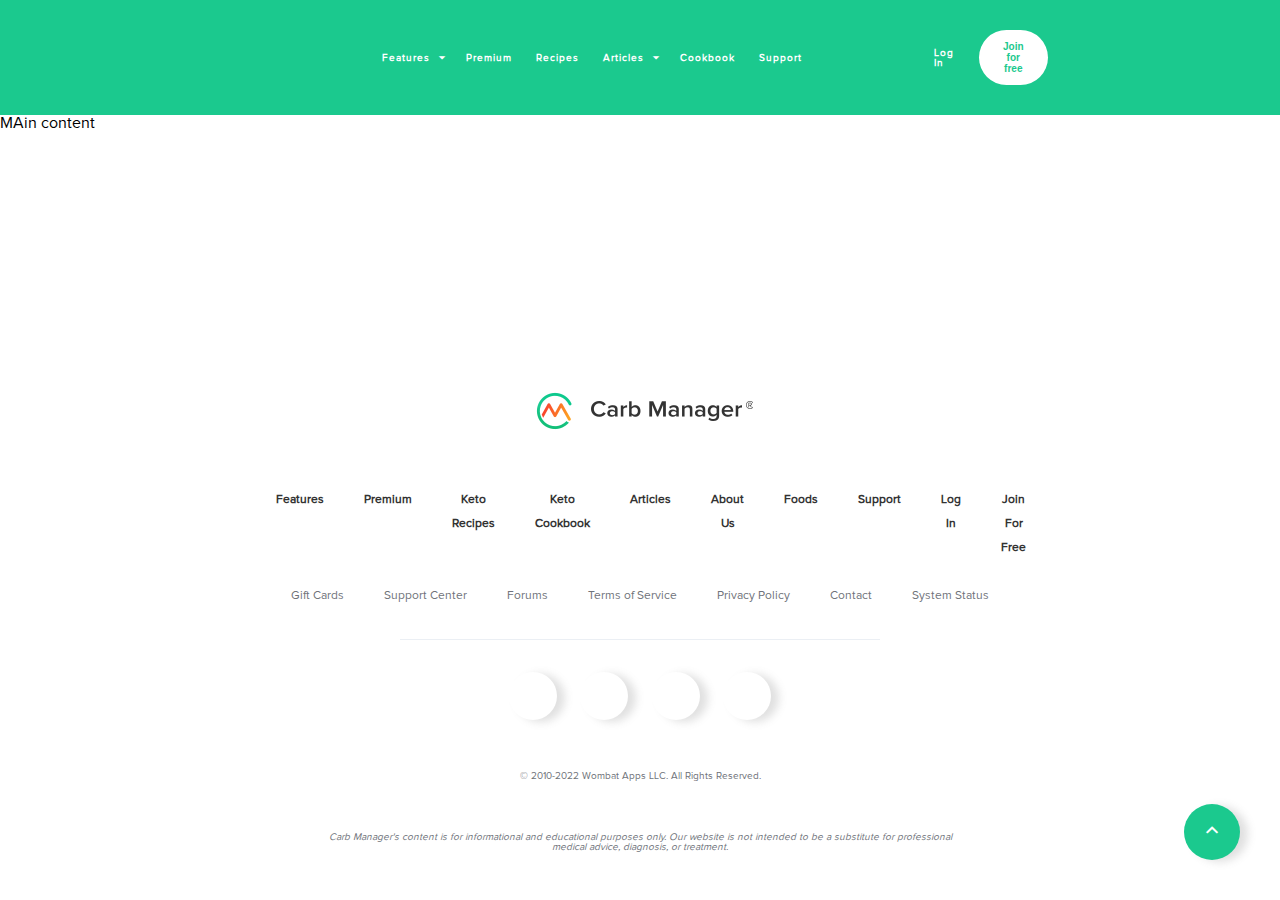
==== index.html @ 5b66cff8 "End of Day-2" ====
<!DOCTYPE html>
<html lang="en">
  <head>
    <meta charset="UTF-8" />
    <meta http-equiv="X-UA-Compatible" content="IE=edge" />
    <meta name="viewport" content="width=device-width, initial-scale=1.0" />
    <title>Carb Manager: Low Carb & Keto Diet Tracker</title>
    <link rel="stylesheet" href="./Styles/style.css" />
    <link rel="stylesheet" href="https://fonts.googleapis.com/css2?family=Material+Symbols+Outlined:opsz,wght,FILL,GRAD@20..48,100..700,0..1,-50..200" />
    <style>
    </style>
  </head>
  <body>
    <header>
        <div class="header_wrapper">
            <div>
                <a href="./index.html">
                    <img src="./Styles/Images/LogoLight.png" alt=""/>
                </a>
              </div>
              <nav class="header_nav">
                <ul>
                    <li>
                        <a href="./articles.html">Features</a>
                        <span class="material-symbols-outlined">
                            arrow_drop_down
                        </span>
                    </li>
                    <li>
                        <a href="./articles.html">Premium</a>
                    </li>
                    <li>
                        <a href="./articles.html">Recipes</a>
                    </li>
                    <li>
                        <a href="./articles.html">Articles</a>
                        <span class="material-symbols-outlined">
                            arrow_drop_down
                        </span>
                    </li>
                    <li>
                        <a href="./cookbook.html">Cookbook</a>
                    </li>
                    <li>
                        <a href="./articles.html">Support</a>
                    </li>
                </ul>
              </nav>
              <div class="header_userSettings">
                <a href="./login.html">Log In</a>
                <button class="btn_white" id="btn_signup">Join for free</button>
              </div>
        </div>
    </header>
    <div class="main-content">MAin content</div>
    <footer>
        <div class="footer_container">
            <div>
                <a href="./index.html">
                    <img src="./Styles/Images/LogoDark.png" alt=""/>
                </a>
            </div>
            <nav class="footer_nav">
                <ul class="menu-primary">
                    <li><a href="./articles.html">Features</a></li>
                    <li><a href="./articles.html">Premium</a></li>
                    <li><a href="./articles.html">Keto Recipes</a></li>
                    <li><a href="./cookbook.html">Keto Cookbook</a></li>
                    <li><a href="./articles.html">Articles</a></li>
                    <li><a href="./articles.html">About Us</a></li>
                    <li><a href="./articles.html">Foods</a></li>
                    <li><a href="./articles.html">Support</a></li>
                    <li><a href="./login.html">Log In</a></li>
                    <li><a href="./signup.html">Join For Free</a></li>
                </ul>
                <ul class="menu-secondary">
                    <li><a href="./articles.html">Gift Cards</a></li>
                    <li><a href="./articles.html">Support Center</a></li>
                    <li><a href="./articles.html">Forums</a></li>
                    <li><a href="./articles.html">Terms of Service</a></li>
                    <li><a href="./articles.html">Privacy Policy</a></li>
                    <li><a href="./articles.html">Contact</a></li>
                    <li><a href="./articles.html">System Status</a></li>
                </ul>
            </nav>
            <div class="social-media">
                <ul>
                    <li>
                        <div>
                            <a href="https://www.facebook.com/carbmanager">
                                <img src="https://pnggrid.com/wp-content/uploads/2021/05/FB-Logo-768x1476.png" alt="">
                            </a>
                        </div>
                    </li>
                    <li>
                        <div>
                            <a href="https://www.instagram.com/carbmanagerapp/">
                                <img src="https://www.logo.wine/a/logo/Instagram/Instagram-Glyph-Color-Logo.wine.svg" alt="">
                            </a>
                        </div>
                    </li>
                    <li>
                        <div>
                            <a href="https://www.pinterest.com/carbmanagerapp">
                                <img src="https://upload.wikimedia.org/wikipedia/commons/0/08/Pinterest-logo.png" alt="">
                            </a>
                        </div>
                    </li>
                    <li>
                        <div>
                            <a href="https://www.youtube.com/channel/UCmVTbl7NTm_Cd4rA8XJWUVw?sub_confirmation=1">
                                <img src="https://www.logo.wine/a/logo/YouTube/YouTube-Icon-Full-Color-Logo.wine.svg" alt="">
                            </a>
                        </div>
                    </li>
                </ul>
            </div>
            <div class="footer_copyright">© 2010-2022 Wombat Apps LLC. All Rights Reserved.</div>
            <div class="footer_disclaimer">Carb Manager's content is for informational and educational purposes only. Our website is not intended to be a substitute for professional <br>
            medical advice, diagnosis, or treatment.</div>
        </div>
        <button class="scroll_to_top">
            <span class="material-symbols-outlined bold">
                expand_less
            </span>
        </button>
    </footer>
  </body>
</html>
<script src="./Scripts/script.js"></script>
---- Styles/style.css ----
@font-face{
    src: url(Proxima\ Nova\ Font.otf);
    font-family: proxima;
}
:root{
    --green_primary:#1bc98e;
    --green_secondary:#14966b;
    --red_primary:#f94642;
    --red_secondary:#fc100c;
    --orange:#fda120;
    --blue:#3177bb;
    --lightblueBg:#f6f8fb;
    --swiper-theme-color:#007aff;
}
*{
    margin:0px;
    padding:0px;
    box-sizing: border-box;
}
body {
    font-family: proxima,Helvetica,Arial,sans-serif;
}
.btn_green{
    color: white;
    background-color: var(--green_primary);
    border:none;
    width: auto;
    border-radius: 50px;
    font-size: 10px;
    font-weight: 750;
    padding: 11px 24px;
}
.btn_green:hover{
    background-color:var(--green_secondary);
    position: relative;
    top:1px;
    transition: 0.1s ease-out;
}
.btn_red{
    color: var(--red_primary);
    background-color: white;
    border:none;
    width: auto;
    border-radius: 50px;
    font-size: 10px;
    font-weight: 750;
    padding: 11px 24px;
}
.btn_red:hover{
    background-color:var(--red_secondary);
    position: relative;
    top:1px;
    transition: 0.1s ease-out;
}
.btn_white{
    color: var(--green_primary);
    background-color: white;
    border:none;
    width: auto;
    border-radius: 50px;
    font-size: 10px;
    font-weight: 750;
    padding: 11px 24px;
}
.btn_white:hover{
    color:var(--green_secondary);
    position: relative;
    top:1px;
    transition: 0.1s ease-out;
}
.material-symbols-outlined {
  font-variation-settings:
  'FILL' 0,
  'wght' 100,
  'GRAD' 0,
  'opsz' 20
}
.bold {
    font-variation-settings:
    'FILL' 0,
    'wght' 400,
    'GRAD' 0,
    'opsz' 20
  }
header{
    padding:30px 80px;
    background-color: var(--green_primary);
    position: sticky;
}
.header_wrapper{
    display: flex;
    /* width: 60%; */
    margin: 0px auto;
    padding: 0px 170px;
    max-width: 1600px;
    justify-content: space-between;
    align-items: center;
}
.header_wrapper>div:first-child{
    width:146.25px;
    height:34.45px;
}
.header_wrapper>div>a>img{
    width:100%;
}
.header_nav{
    margin:0px 20px;
    padding:0px 100px;
    display: flex;
}
.header_nav>ul{
    display:flex;
    justify-content: center;
    align-items: center;
    /* width:60%; */
    /* margin:auto; */
}
.header_nav>ul>li{
    display:flex;
    margin:0px 12px;
    flex-direction: row;
    align-items: center;
}
.header_nav>ul>li>a, .header_userSettings>a{
    /* margin: 8px; */
    text-decoration: none;
    color:white;
    font-size: 10px;
    letter-spacing: 1px;
    font-weight: 600;
}
.header_nav>ul>li>span{
    width: 12px;
    color:white;
}
.header_userSettings{
    display: flex;
    justify-content: space-between;
    align-items: center;
}
.header_userSettings>button{
    margin-left:25px;
}
.scroll_to_top{
    color:white;
    width:56px;
    height: 56px;
    background-color: var(--green_primary);
    border-radius: 50%;
    border: none;
    position: absolute;
    right:40px;
    bottom:40px;
    box-shadow: rgba(99, 99, 99, 0.2) 8px 2px 8px 0px;
}
.scroll_to_top>span{
    width:100%;
    height:100%;
    vertical-align: middle;
    position:relative;
    top:14px;
}
footer{
    margin-top: 30px;
    width:100%;
    position: absolute;
    bottom:0px;
}
.footer_container{
    width:60%;
    margin: auto;
    text-align: center;
}
.footer_container>div{
    width: 100%;
    margin: 0px 0px 48px 0px;
}
.footer_container>a>img{
    width:30%;
}
.footer_nav{
    padding-bottom: 32px;
    /* border: 1px solid red; */
    display: flex;
    flex-direction: column;
    position: relative;
}
.footer_nav:before{
    position:absolute;
    bottom: 0px;
    content:"";
    height: 1px;
    width:480px;
    left:50%;
    right:auto;
    transform:translateX(-50%);
    background-color: #ebeff4;
}
.menu-primary{
    display: flex;
    margin-bottom:24px;
    list-style: none;
}
.menu-primary>li{
    margin:0px 20px;
}
.menu-primary>li>a{
    font-size: 12px;
    text-decoration: none;
    font-weight: 700;
    line-height: 24px;
    color:#333;
}
.menu-primary>li>a:hover{
    color: var(--green_primary);
}
.menu-secondary{
    display:flex;
    list-style: none;
    margin: auto;
    /* border: 1px solid blue; */
}
.menu-secondary>li{
    margin:0px 20px;
}
.menu-secondary>li>a{
    font-size: 12px;
    text-decoration: none;
    font-weight: 500;
    line-height: 24px;
    color:#6f737a;
}
.menu-secondary>li>a:hover{
    color: var(--green_primary);
}
.social-media{
    padding-top: 32px;
}
.social-media>ul{
    display: flex;
    width:40%;
    margin:auto;
    justify-content: space-evenly;
}
.social-media>ul>li{
    text-decoration: none;
    list-style: none;
}
.social-media>ul>li>div{
    width:48px;
    height:48px;
    box-shadow: rgba(99, 99, 99, 0.2) 8px 2px 8px 0px;
    border-radius: 50px;
    filter:grayscale(100%);
}
.social-media>ul>li>div:hover{
    filter:grayscale(0%);
    position: relative;
    top:5px;
    transition: 0.1s ease-out;
}
.social-media>ul>li>div>a>img{
    height:50%;
    /* width:50%; */
    position: relative;
    top: 25%;
}

.footer_copyright{
    margin-top:40px;
    color:#6f737a;
    font-size: 10px;
    line-height: 16px;
    font-weight: 400;
}
.footer_disclaimer{
    margin: 32px 125px 24px;
    font-size: 10px;
    font-style: italic;
    color:#6f737a;
}
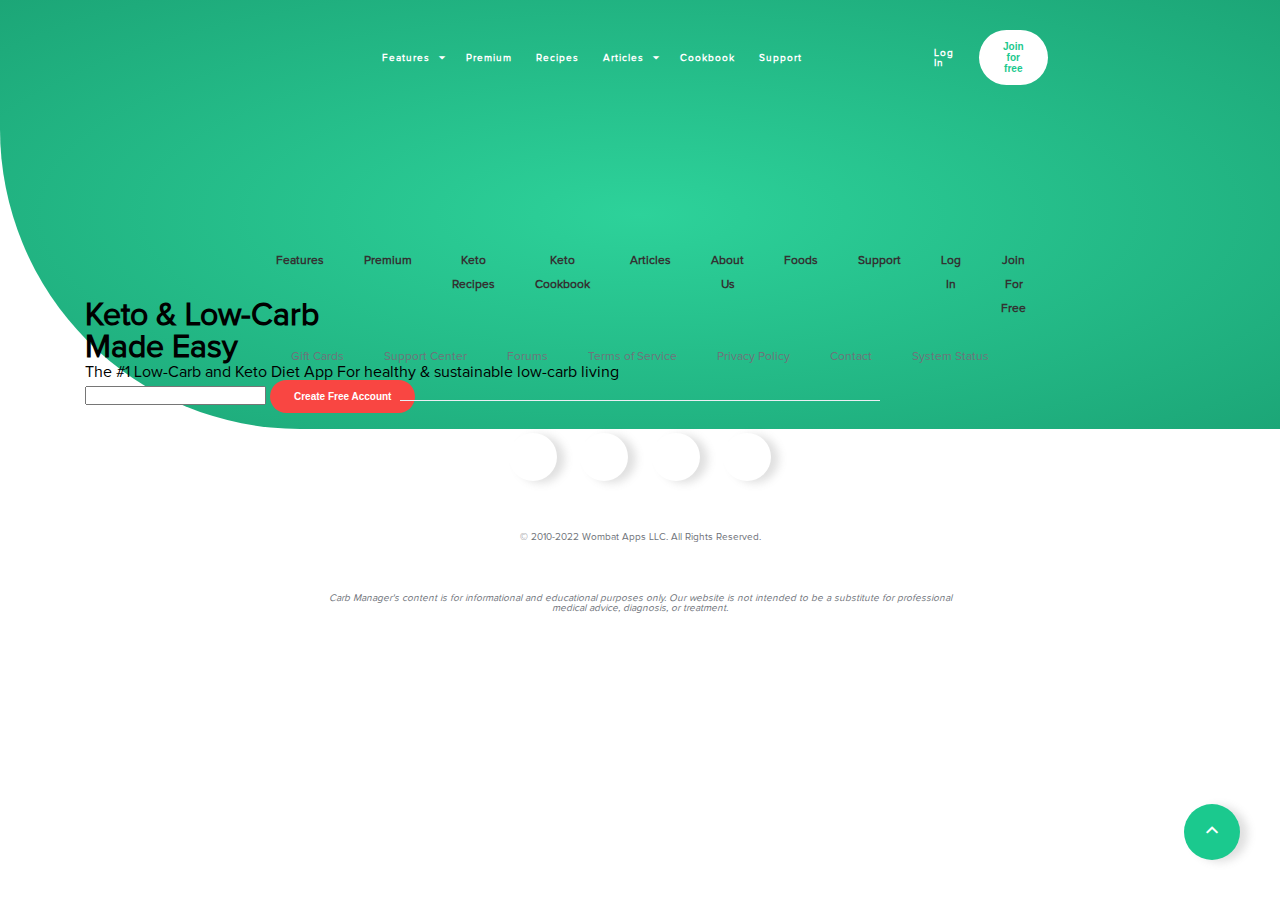
==== commit 59b76ae0: "End of Day-3" ====
--- a/index.html
+++ b/index.html
@@ -6,12 +6,13 @@
     <meta name="viewport" content="width=device-width, initial-scale=1.0" />
     <title>Carb Manager: Low Carb & Keto Diet Tracker</title>
     <link rel="stylesheet" href="./Styles/style.css" />
+    <link rel="stylesheet" href="./Styles/index.css" />
     <link rel="stylesheet" href="https://fonts.googleapis.com/css2?family=Material+Symbols+Outlined:opsz,wght,FILL,GRAD@20..48,100..700,0..1,-50..200" />
     <style>
     </style>
   </head>
   <body>
-    <header>
+    <header class="site-header">
         <div class="header_wrapper">
             <div>
                 <a href="./index.html">
@@ -52,8 +53,68 @@
               </div>
         </div>
     </header>
-    <div class="main-content">MAin content</div>
-    <footer>
+    <header class="scroll_header">
+        <div class="scroll_header_wrapper">
+            <div>
+                <a href="./index.html">
+                    <img src="./Styles/Images/LogoDark.png" alt=""/>
+                </a>
+              </div>
+              <nav class="scroll_header_nav">
+                <ul>
+                    <li>
+                        <a href="./articles.html">Features</a>
+                        <span class="material-symbols-outlined">
+                            arrow_drop_down
+                        </span>
+                    </li>
+                    <li>
+                        <a href="./articles.html">Premium</a>
+                    </li>
+                    <li>
+                        <a href="./articles.html">Recipes</a>
+                    </li>
+                    <li>
+                        <a href="./articles.html">Articles</a>
+                        <span class="material-symbols-outlined">
+                            arrow_drop_down
+                        </span>
+                    </li>
+                    <li>
+                        <a href="./cookbook.html">Cookbook</a>
+                    </li>
+                    <li>
+                        <a href="./articles.html">Support</a>
+                    </li>
+                </ul>
+              </nav>
+              <div class="scroll_header_userSettings">
+                <a href="./login.html">Log In</a>
+                <button class="btn_green" id="btn_signup">Join for free</button>
+              </div>
+        </div>
+    </header>
+    <div class="main-content">
+        <section class="hero_section">
+            <div class="hero_container">
+                <div class="hero_content">
+                    <h1>Keto & Low-Carb <br> Made Easy</h1>
+                    <span>The #1 Low-Carb and Keto Diet App</span>
+                    <span>For healthy & sustainable low-carb living</span>
+                    <form>
+                        <input type="email" name="" id="">
+                        <button class="btn_red">
+                            Create Free Account
+                        </button>
+                    </form>
+                </div>
+                <div class="hero_iphone">
+                    <img src="https://www.carbmanager.com/_nuxt/img/9bfac4e.png" alt="">
+                </div>
+            </div>
+        </section>
+    </div>
+    <div class="footer">
         <div class="footer_container">
             <div>
                 <a href="./index.html">
@@ -71,7 +132,7 @@
                     <li><a href="./articles.html">Foods</a></li>
                     <li><a href="./articles.html">Support</a></li>
                     <li><a href="./login.html">Log In</a></li>
-                    <li><a href="./signup.html">Join For Free</a></li>
+                    <li><a href="./welcome.html">Join For Free</a></li>
                 </ul>
                 <ul class="menu-secondary">
                     <li><a href="./articles.html">Gift Cards</a></li>
@@ -124,7 +185,7 @@
                 expand_less
             </span>
         </button>
-    </footer>
+    </div>
   </body>
 </html>
 <script src="./Scripts/script.js"></script>
--- a/Styles/style.css
+++ b/Styles/style.css
@@ -37,8 +37,8 @@
     transition: 0.1s ease-out;
 }
 .btn_red{
-    color: var(--red_primary);
-    background-color: white;
+    background-color: var(--red_primary);
+    color: white;
     border:none;
     width: auto;
     border-radius: 50px;
@@ -82,10 +82,11 @@
     'GRAD' 0,
     'opsz' 20
   }
-header{
+.site-header{
     padding:30px 80px;
-    background-color: var(--green_primary);
+    background-color: transparent;
     position: sticky;
+    z-index: 10;
 }
 .header_wrapper{
     display: flex;
@@ -139,6 +140,69 @@
     align-items: center;
 }
 .header_userSettings>button{
+    margin-left:25px;
+}
+.scroll_header{
+    display:none;
+    visibility: collapse;
+    padding:30px 80px;
+    background-color: white;
+    position: sticky;
+    box-shadow: rgba(99, 99, 99, 0.2) 0px 2px 8px 0px;
+    border-radius: 0px 0px 50px 50px;
+}
+.scroll_header_wrapper{
+    display: flex;
+    /* width: 60%; */
+    margin: 0px auto;
+    padding: 0px 170px;
+    max-width: 1600px;
+    justify-content: space-between;
+    align-items: center;
+}
+.scroll_header_wrapper>div:first-child{
+    width:146.25px;
+    height:34.45px;
+}
+.scroll_header_wrapper>div>a>img{
+    width:100%;
+}
+.scroll_header_nav{
+    margin:0px 20px;
+    padding:0px 100px;
+    display: flex;
+}
+.scroll_header_nav>ul{
+    display:flex;
+    justify-content: center;
+    align-items: center;
+    /* width:60%; */
+    /* margin:auto; */
+}
+.scroll_header_nav>ul>li{
+    display:flex;
+    margin:0px 12px;
+    flex-direction: row;
+    align-items: center;
+}
+.scroll_header_nav>ul>li>a, .scroll_header_userSettings>a{
+    /* margin: 8px; */
+    text-decoration: none;
+    color:black;
+    font-size: 10px;
+    letter-spacing: 1px;
+    font-weight: 600;
+}
+.scroll_header_nav>ul>li>span{
+    width: 12px;
+    color:black;
+}
+.scroll_header_userSettings{
+    display: flex;
+    justify-content: space-between;
+    align-items: center;
+}
+.scroll_header_userSettings>button{
     margin-left:25px;
 }
 .scroll_to_top{
@@ -160,16 +224,24 @@
     position:relative;
     top:14px;
 }
-footer{
+.footer{
     margin-top: 30px;
     width:100%;
-    position: absolute;
-    bottom:0px;
+    /* position: relative; */
+    bottom:0;
+    left:0;
+    /* transform: translateX(-50%, -50%); */
+    /* display: block; */
+    /* min-height: 800px; */
+    /* height:2em; */
+    /* z-index:-1; */
 }
 .footer_container{
     width:60%;
     margin: auto;
     text-align: center;
+    /* position: absolute;
+    bottom:0; */
 }
 .footer_container>div{
     width: 100%;
--- a/Styles/index.css
+++ b/Styles/index.css
@@ -0,0 +1,32 @@
+.main-content{
+    width:100vw;
+}
+.hero_section{
+    width:100vw;
+    padding-top:300px;
+    position: absolute;
+    top:0px;
+    /* border: 1px solid red; */
+    background:radial-gradient(ellipse at center,#2dd29a 0,#1ca677 100%);
+    border-bottom-left-radius: 300px;
+}
+.hero_container{
+    width: 1110px;
+    /* height: auto; */
+    margin: 0px auto 0px auto;
+    position: relative;
+    /* display: flex;
+    justify-content: space-around;
+    flex-direction: row; */
+    /* border: 1px solid red; */
+}
+.hero_content{
+    display: block;
+
+}
+.hero_iphone{
+    width:40%;
+}
+.hero_iphone>img{
+    width:10%;
+}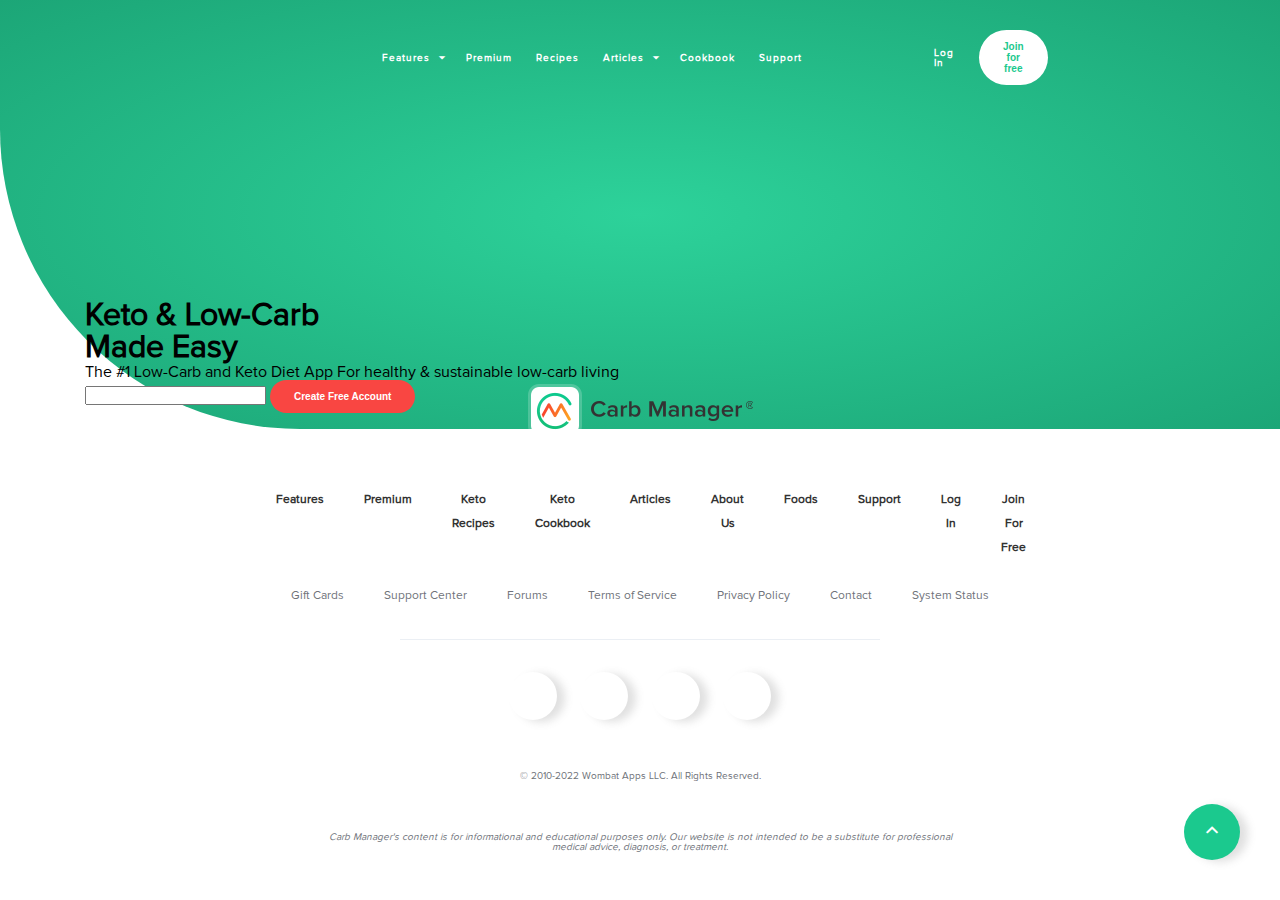
==== commit 44d0f295: "Changes in index.html & style.css" ====
--- a/index.html
+++ b/index.html
@@ -115,76 +115,78 @@
         </section>
     </div>
     <div class="footer">
-        <div class="footer_container">
-            <div>
-                <a href="./index.html">
-                    <img src="./Styles/Images/LogoDark.png" alt=""/>
-                </a>
+        <div class="footer_wrapper">
+            <div class="footer_container">
+                <div>
+                    <a href="./index.html">
+                        <img src="./Styles/Images/LogoDark.png" alt=""/>
+                    </a>
+                </div>
+                <nav class="footer_nav">
+                    <ul class="menu-primary">
+                        <li><a href="./articles.html">Features</a></li>
+                        <li><a href="./articles.html">Premium</a></li>
+                        <li><a href="./articles.html">Keto Recipes</a></li>
+                        <li><a href="./cookbook.html">Keto Cookbook</a></li>
+                        <li><a href="./articles.html">Articles</a></li>
+                        <li><a href="./articles.html">About Us</a></li>
+                        <li><a href="./articles.html">Foods</a></li>
+                        <li><a href="./articles.html">Support</a></li>
+                        <li><a href="./login.html">Log In</a></li>
+                        <li><a href="./welcome.html">Join For Free</a></li>
+                    </ul>
+                    <ul class="menu-secondary">
+                        <li><a href="./articles.html">Gift Cards</a></li>
+                        <li><a href="./articles.html">Support Center</a></li>
+                        <li><a href="./articles.html">Forums</a></li>
+                        <li><a href="./articles.html">Terms of Service</a></li>
+                        <li><a href="./articles.html">Privacy Policy</a></li>
+                        <li><a href="./articles.html">Contact</a></li>
+                        <li><a href="./articles.html">System Status</a></li>
+                    </ul>
+                </nav>
+                <div class="social-media">
+                    <ul>
+                        <li>
+                            <div>
+                                <a href="https://www.facebook.com/carbmanager">
+                                    <img src="https://pnggrid.com/wp-content/uploads/2021/05/FB-Logo-768x1476.png" alt="">
+                                </a>
+                            </div>
+                        </li>
+                        <li>
+                            <div>
+                                <a href="https://www.instagram.com/carbmanagerapp/">
+                                    <img src="https://www.logo.wine/a/logo/Instagram/Instagram-Glyph-Color-Logo.wine.svg" alt="">
+                                </a>
+                            </div>
+                        </li>
+                        <li>
+                            <div>
+                                <a href="https://www.pinterest.com/carbmanagerapp">
+                                    <img src="https://upload.wikimedia.org/wikipedia/commons/0/08/Pinterest-logo.png" alt="">
+                                </a>
+                            </div>
+                        </li>
+                        <li>
+                            <div>
+                                <a href="https://www.youtube.com/channel/UCmVTbl7NTm_Cd4rA8XJWUVw?sub_confirmation=1">
+                                    <img src="https://www.logo.wine/a/logo/YouTube/YouTube-Icon-Full-Color-Logo.wine.svg" alt="">
+                                </a>
+                            </div>
+                        </li>
+                    </ul>
+                </div>
+                <div class="footer_copyright">© 2010-2022 Wombat Apps LLC. All Rights Reserved.</div>
+                <div class="footer_disclaimer">Carb Manager's content is for informational and educational purposes only. Our website is not intended to be a substitute for professional <br>
+                medical advice, diagnosis, or treatment.</div>
             </div>
-            <nav class="footer_nav">
-                <ul class="menu-primary">
-                    <li><a href="./articles.html">Features</a></li>
-                    <li><a href="./articles.html">Premium</a></li>
-                    <li><a href="./articles.html">Keto Recipes</a></li>
-                    <li><a href="./cookbook.html">Keto Cookbook</a></li>
-                    <li><a href="./articles.html">Articles</a></li>
-                    <li><a href="./articles.html">About Us</a></li>
-                    <li><a href="./articles.html">Foods</a></li>
-                    <li><a href="./articles.html">Support</a></li>
-                    <li><a href="./login.html">Log In</a></li>
-                    <li><a href="./welcome.html">Join For Free</a></li>
-                </ul>
-                <ul class="menu-secondary">
-                    <li><a href="./articles.html">Gift Cards</a></li>
-                    <li><a href="./articles.html">Support Center</a></li>
-                    <li><a href="./articles.html">Forums</a></li>
-                    <li><a href="./articles.html">Terms of Service</a></li>
-                    <li><a href="./articles.html">Privacy Policy</a></li>
-                    <li><a href="./articles.html">Contact</a></li>
-                    <li><a href="./articles.html">System Status</a></li>
-                </ul>
-            </nav>
-            <div class="social-media">
-                <ul>
-                    <li>
-                        <div>
-                            <a href="https://www.facebook.com/carbmanager">
-                                <img src="https://pnggrid.com/wp-content/uploads/2021/05/FB-Logo-768x1476.png" alt="">
-                            </a>
-                        </div>
-                    </li>
-                    <li>
-                        <div>
-                            <a href="https://www.instagram.com/carbmanagerapp/">
-                                <img src="https://www.logo.wine/a/logo/Instagram/Instagram-Glyph-Color-Logo.wine.svg" alt="">
-                            </a>
-                        </div>
-                    </li>
-                    <li>
-                        <div>
-                            <a href="https://www.pinterest.com/carbmanagerapp">
-                                <img src="https://upload.wikimedia.org/wikipedia/commons/0/08/Pinterest-logo.png" alt="">
-                            </a>
-                        </div>
-                    </li>
-                    <li>
-                        <div>
-                            <a href="https://www.youtube.com/channel/UCmVTbl7NTm_Cd4rA8XJWUVw?sub_confirmation=1">
-                                <img src="https://www.logo.wine/a/logo/YouTube/YouTube-Icon-Full-Color-Logo.wine.svg" alt="">
-                            </a>
-                        </div>
-                    </li>
-                </ul>
-            </div>
-            <div class="footer_copyright">© 2010-2022 Wombat Apps LLC. All Rights Reserved.</div>
-            <div class="footer_disclaimer">Carb Manager's content is for informational and educational purposes only. Our website is not intended to be a substitute for professional <br>
-            medical advice, diagnosis, or treatment.</div>
+            <button class="scroll_to_top">
+                <span class="material-symbols-outlined bold">
+                    expand_less
+                </span>
+            </button>
         </div>
-        <button class="scroll_to_top">
-            <span class="material-symbols-outlined bold">
-                expand_less
-            </span>
-        </button>
     </div>
   </body>
 </html>
--- a/Styles/style.css
+++ b/Styles/style.css
@@ -225,9 +225,16 @@
     top:14px;
 }
 .footer{
-    margin-top: 30px;
+    margin-top:30px;
+    display: block;
+    /* position: fixed; */
+    bottom:0px;
+    left:0px;
+}
+.footer_wrapper{
+    /* margin-top: 30px; */
     width:100%;
-    /* position: relative; */
+    position: absolute;
     bottom:0;
     left:0;
     /* transform: translateX(-50%, -50%); */
@@ -240,8 +247,8 @@
     width:60%;
     margin: auto;
     text-align: center;
-    /* position: absolute;
-    bottom:0; */
+    /* position: relative;  */
+    /* bottom:0; */
 }
 .footer_container>div{
     width: 100%;
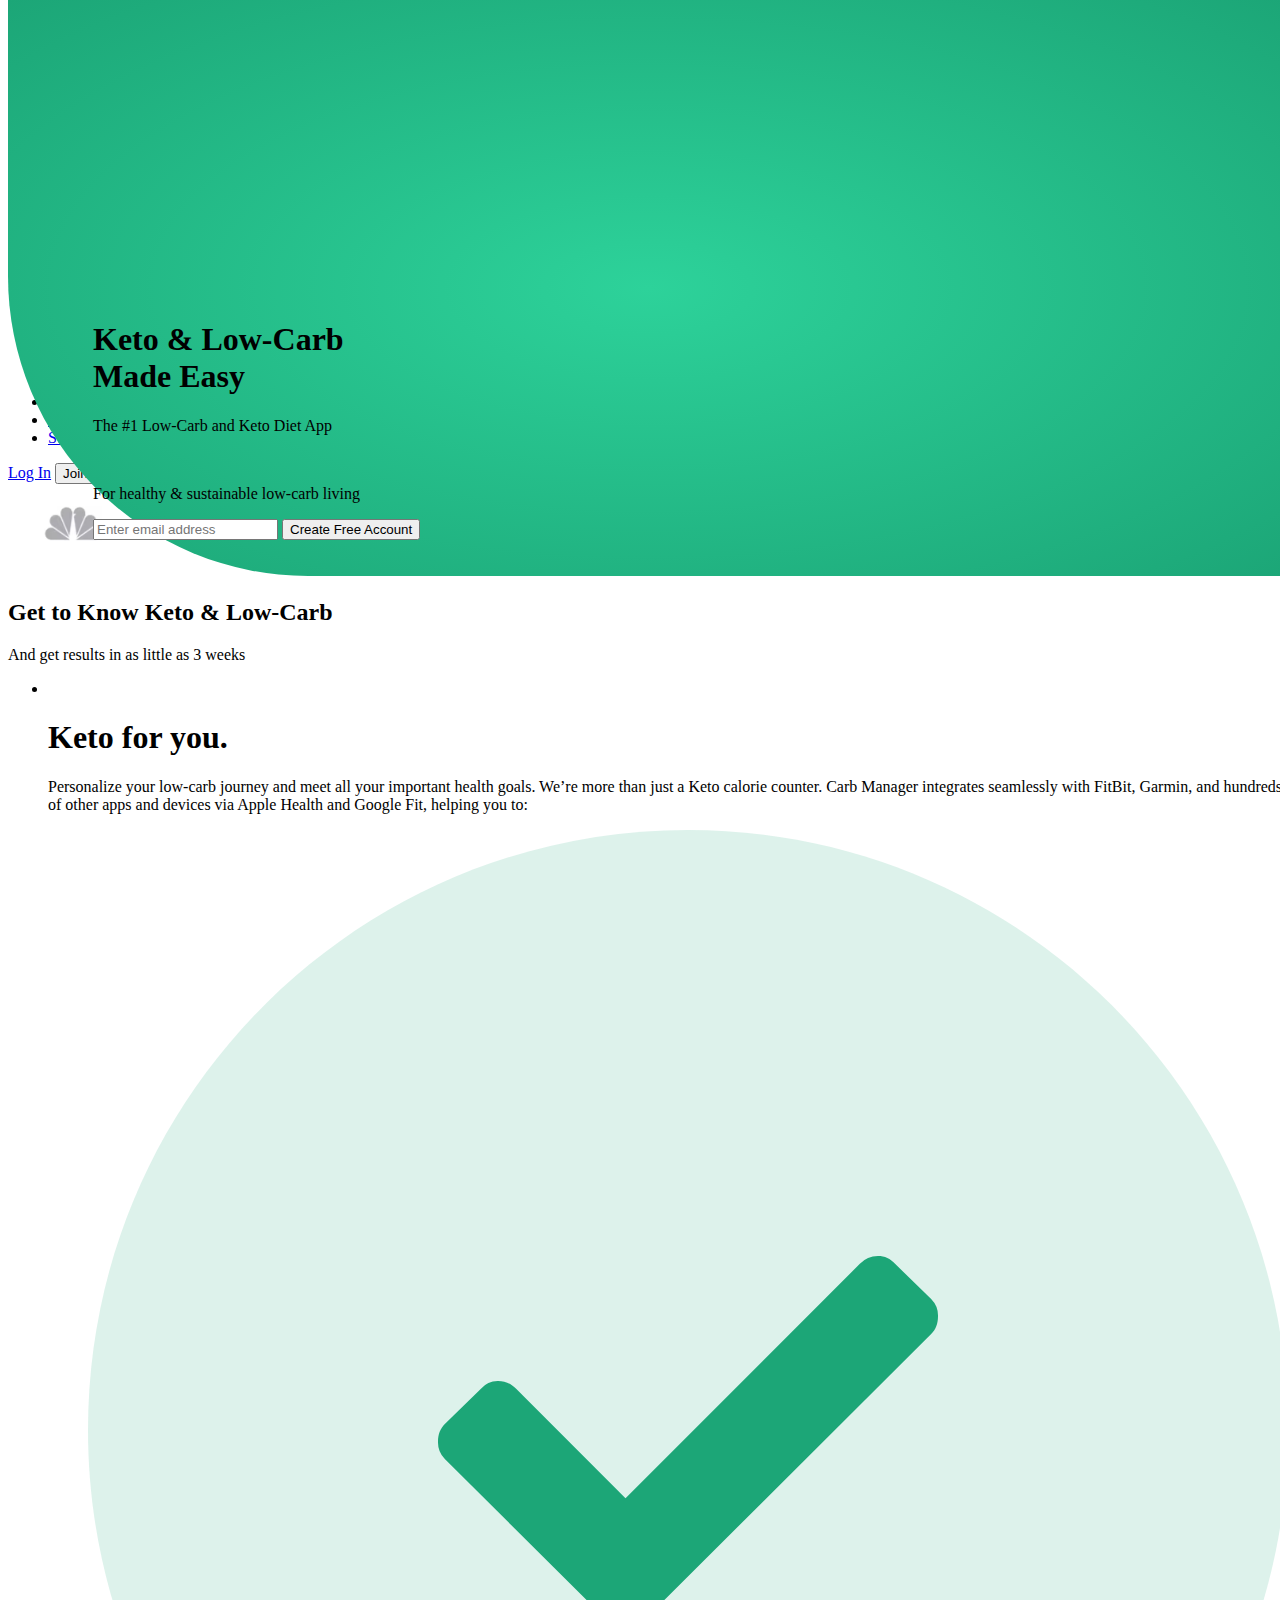
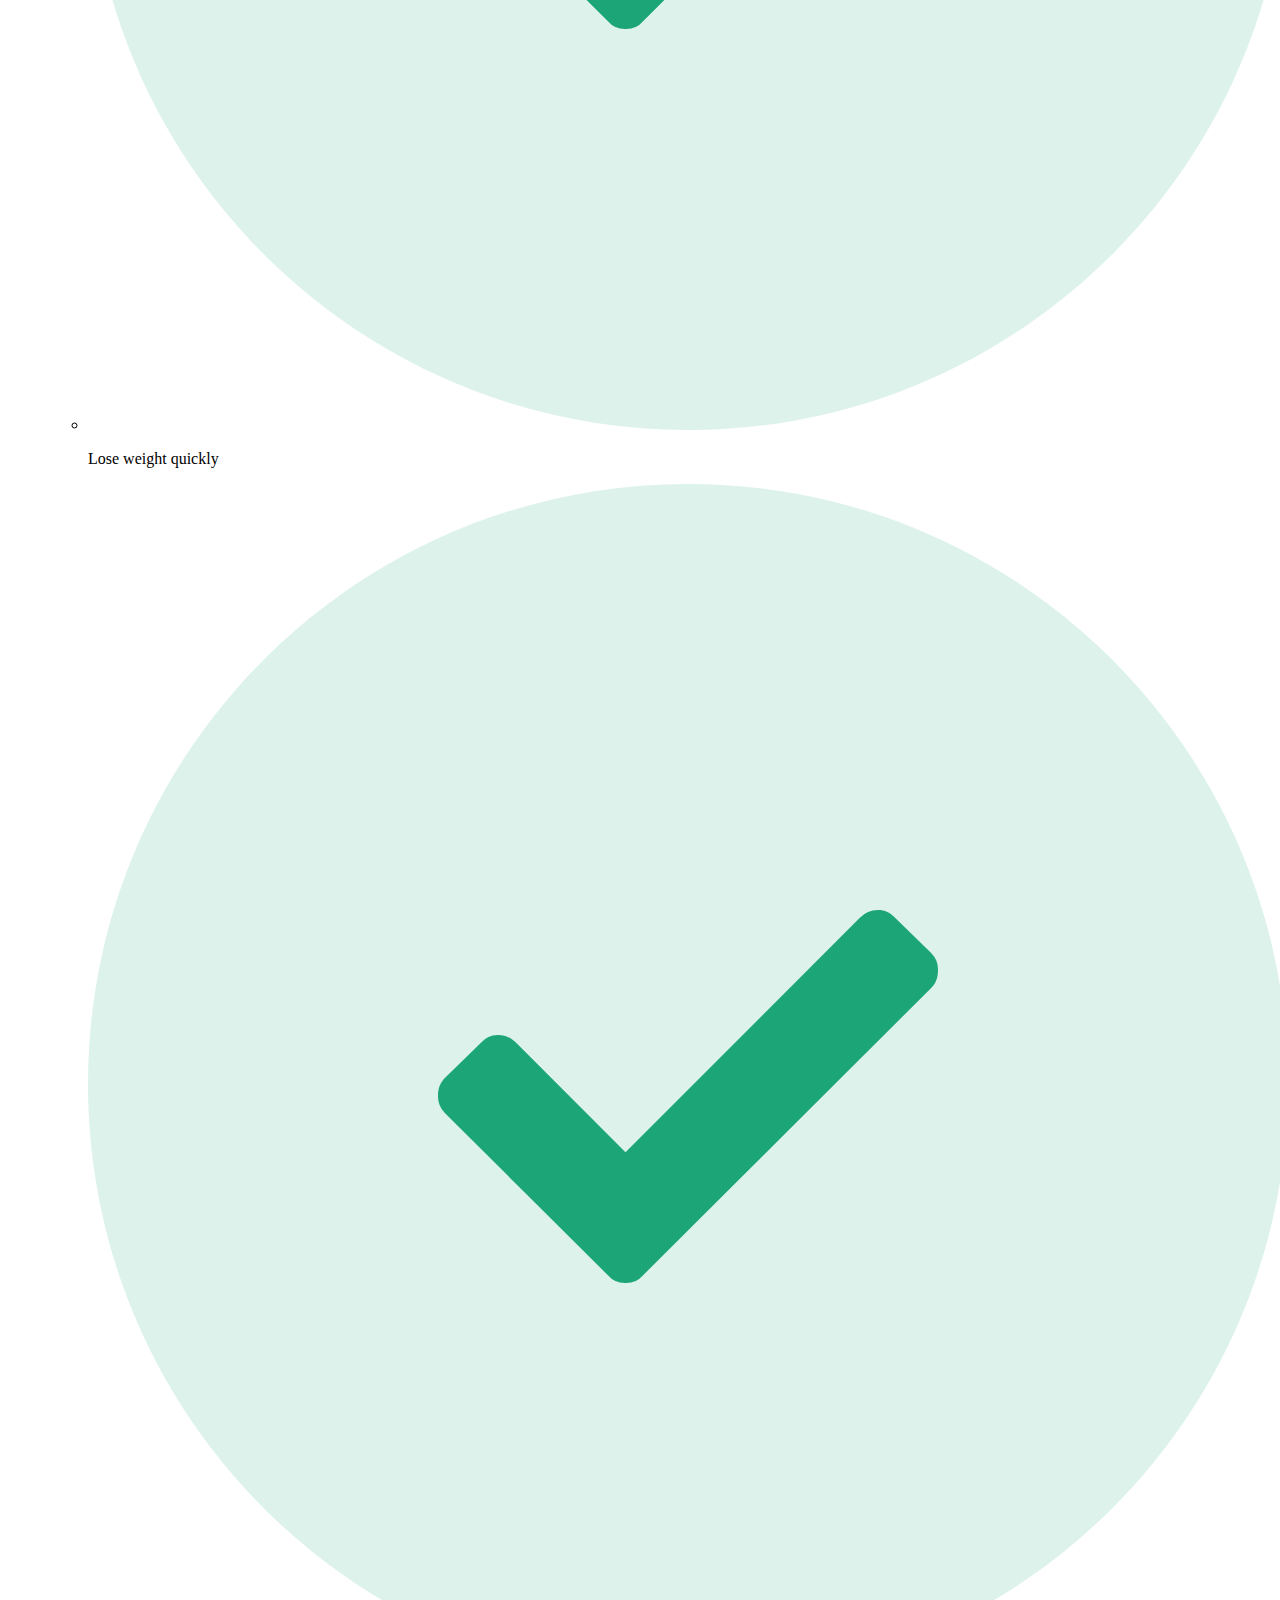
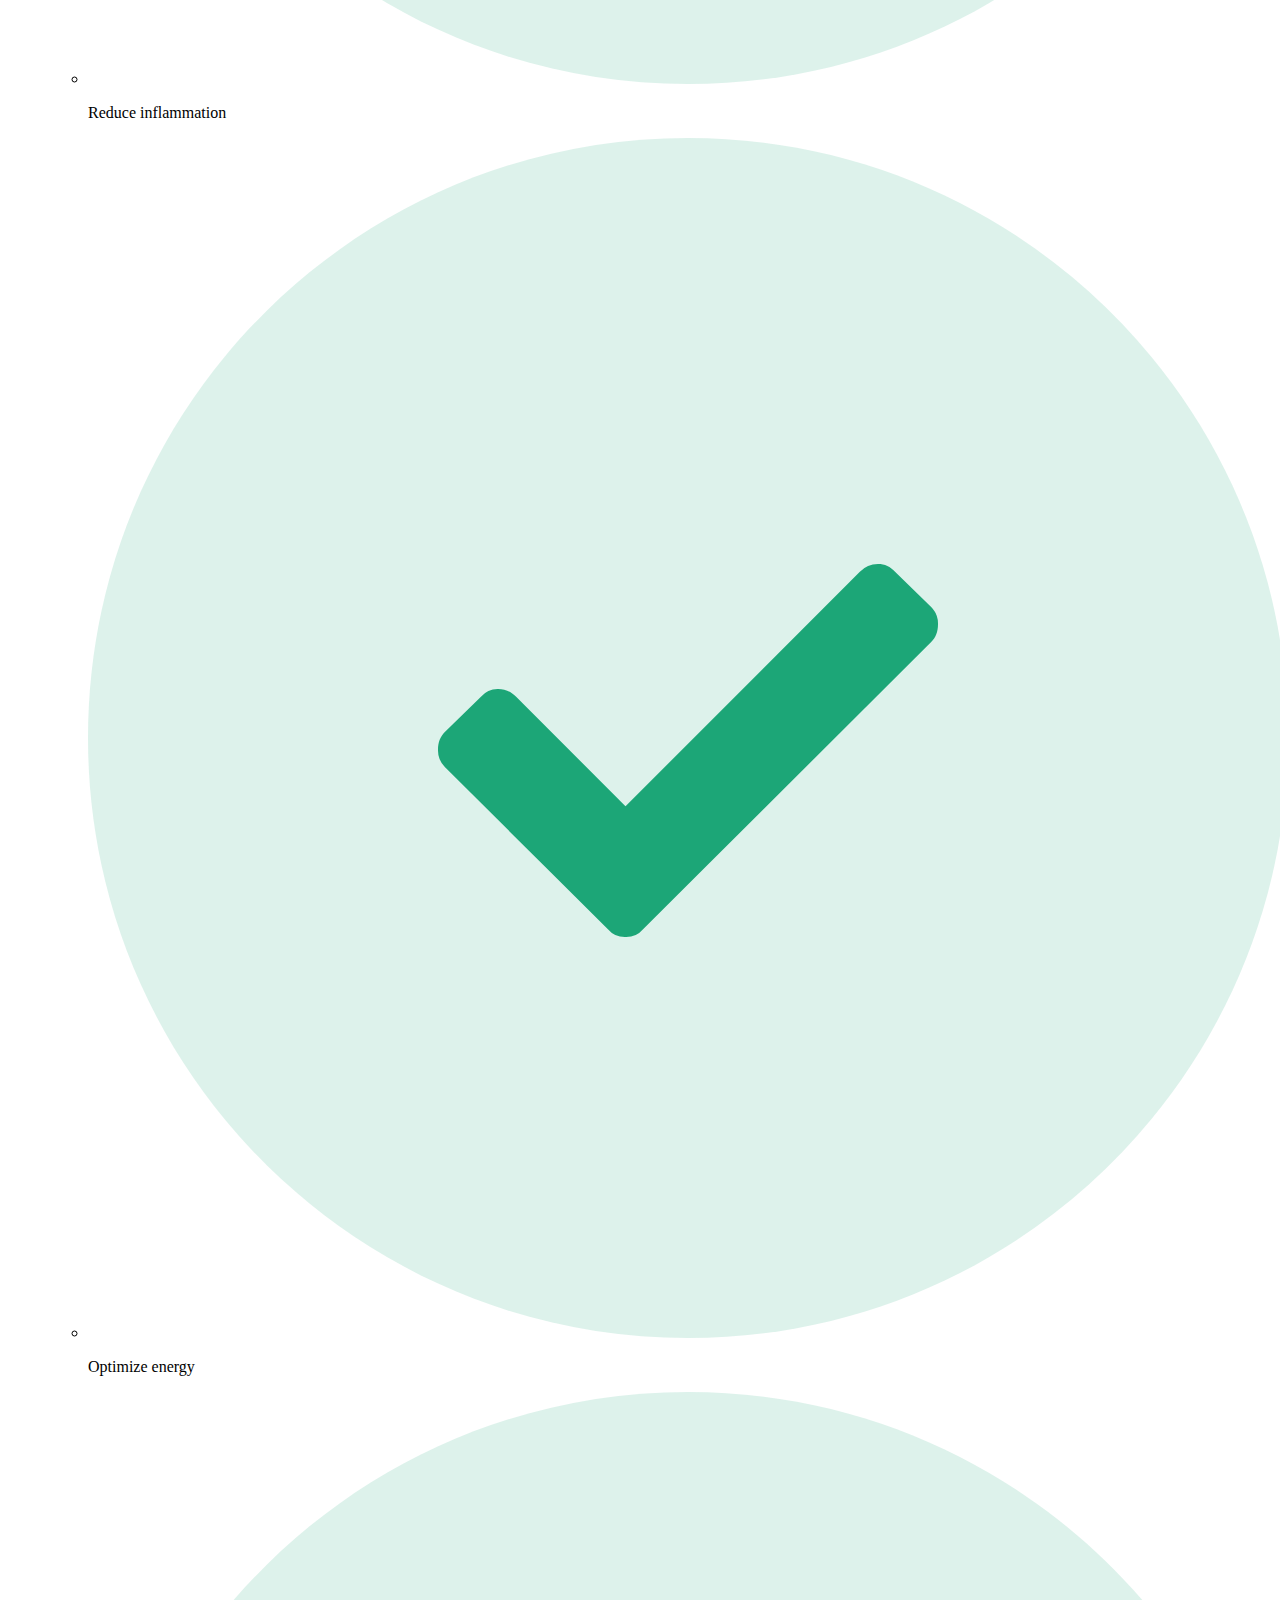
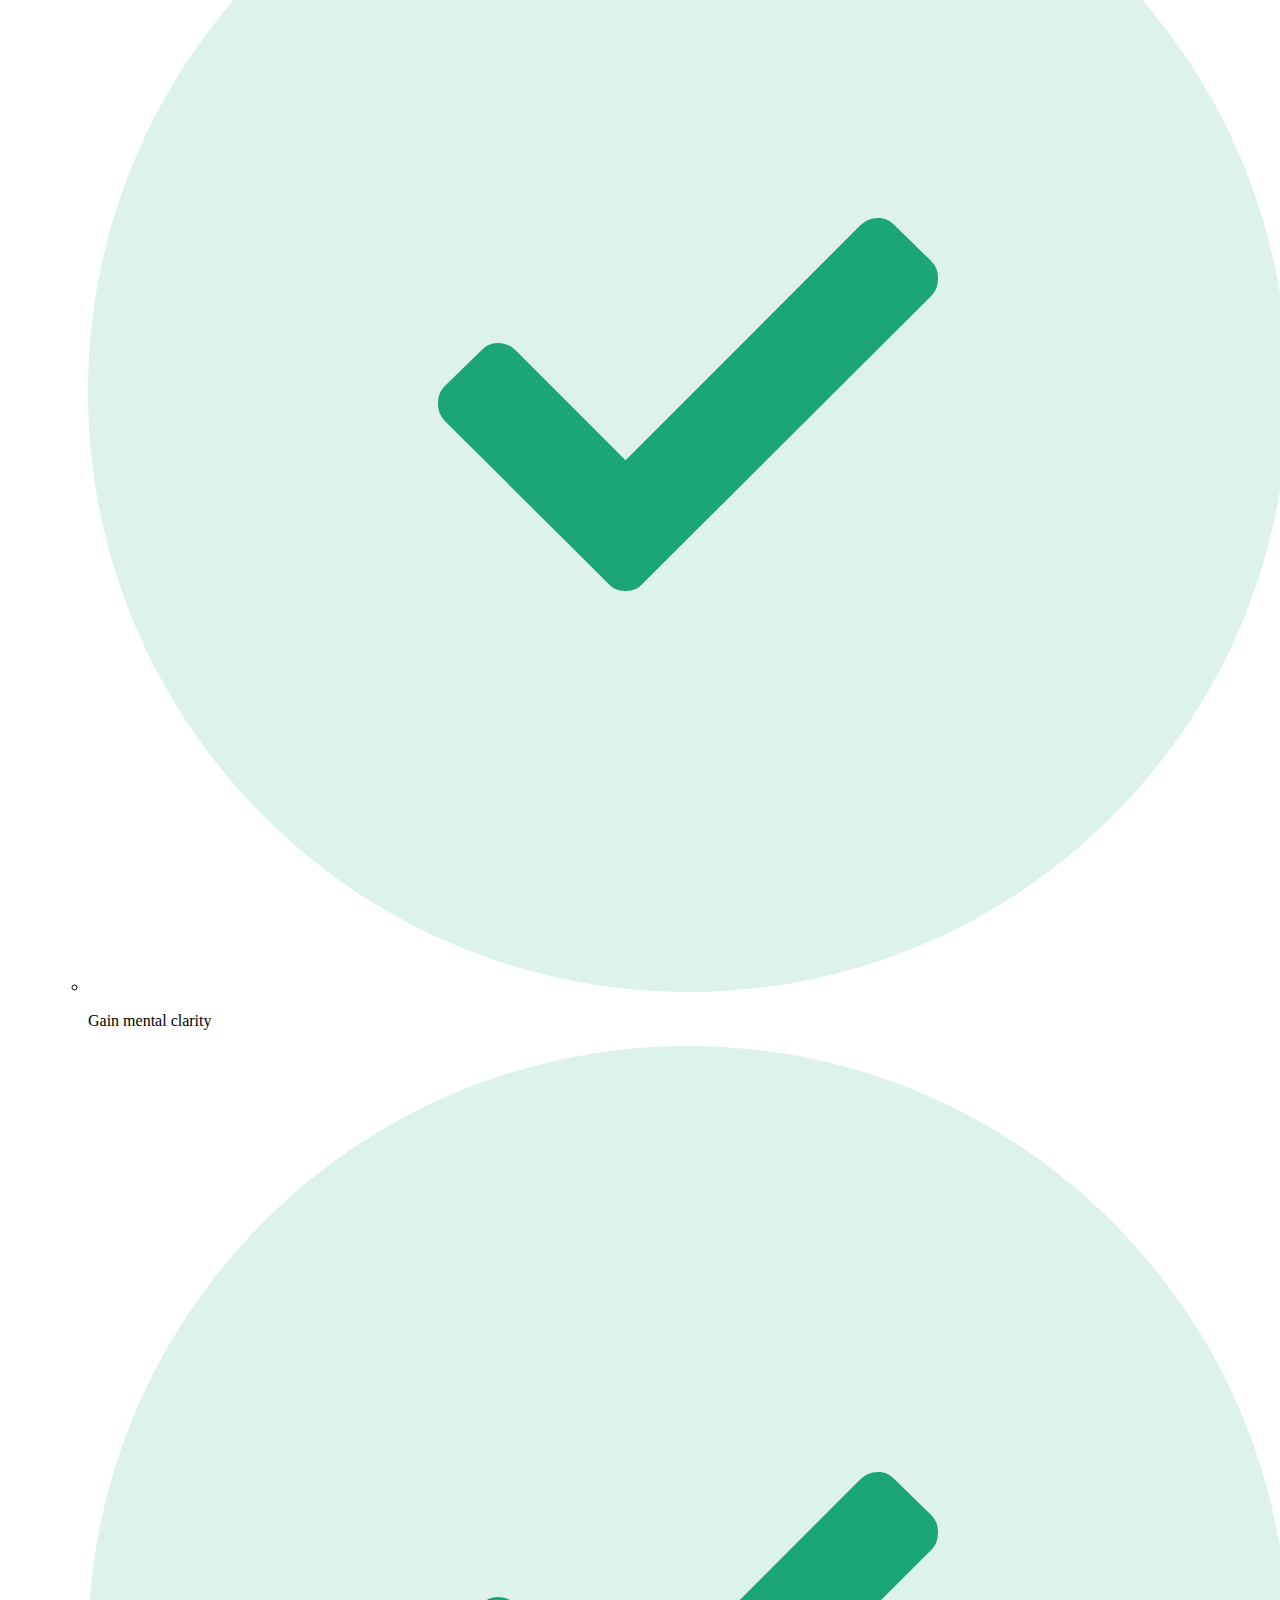
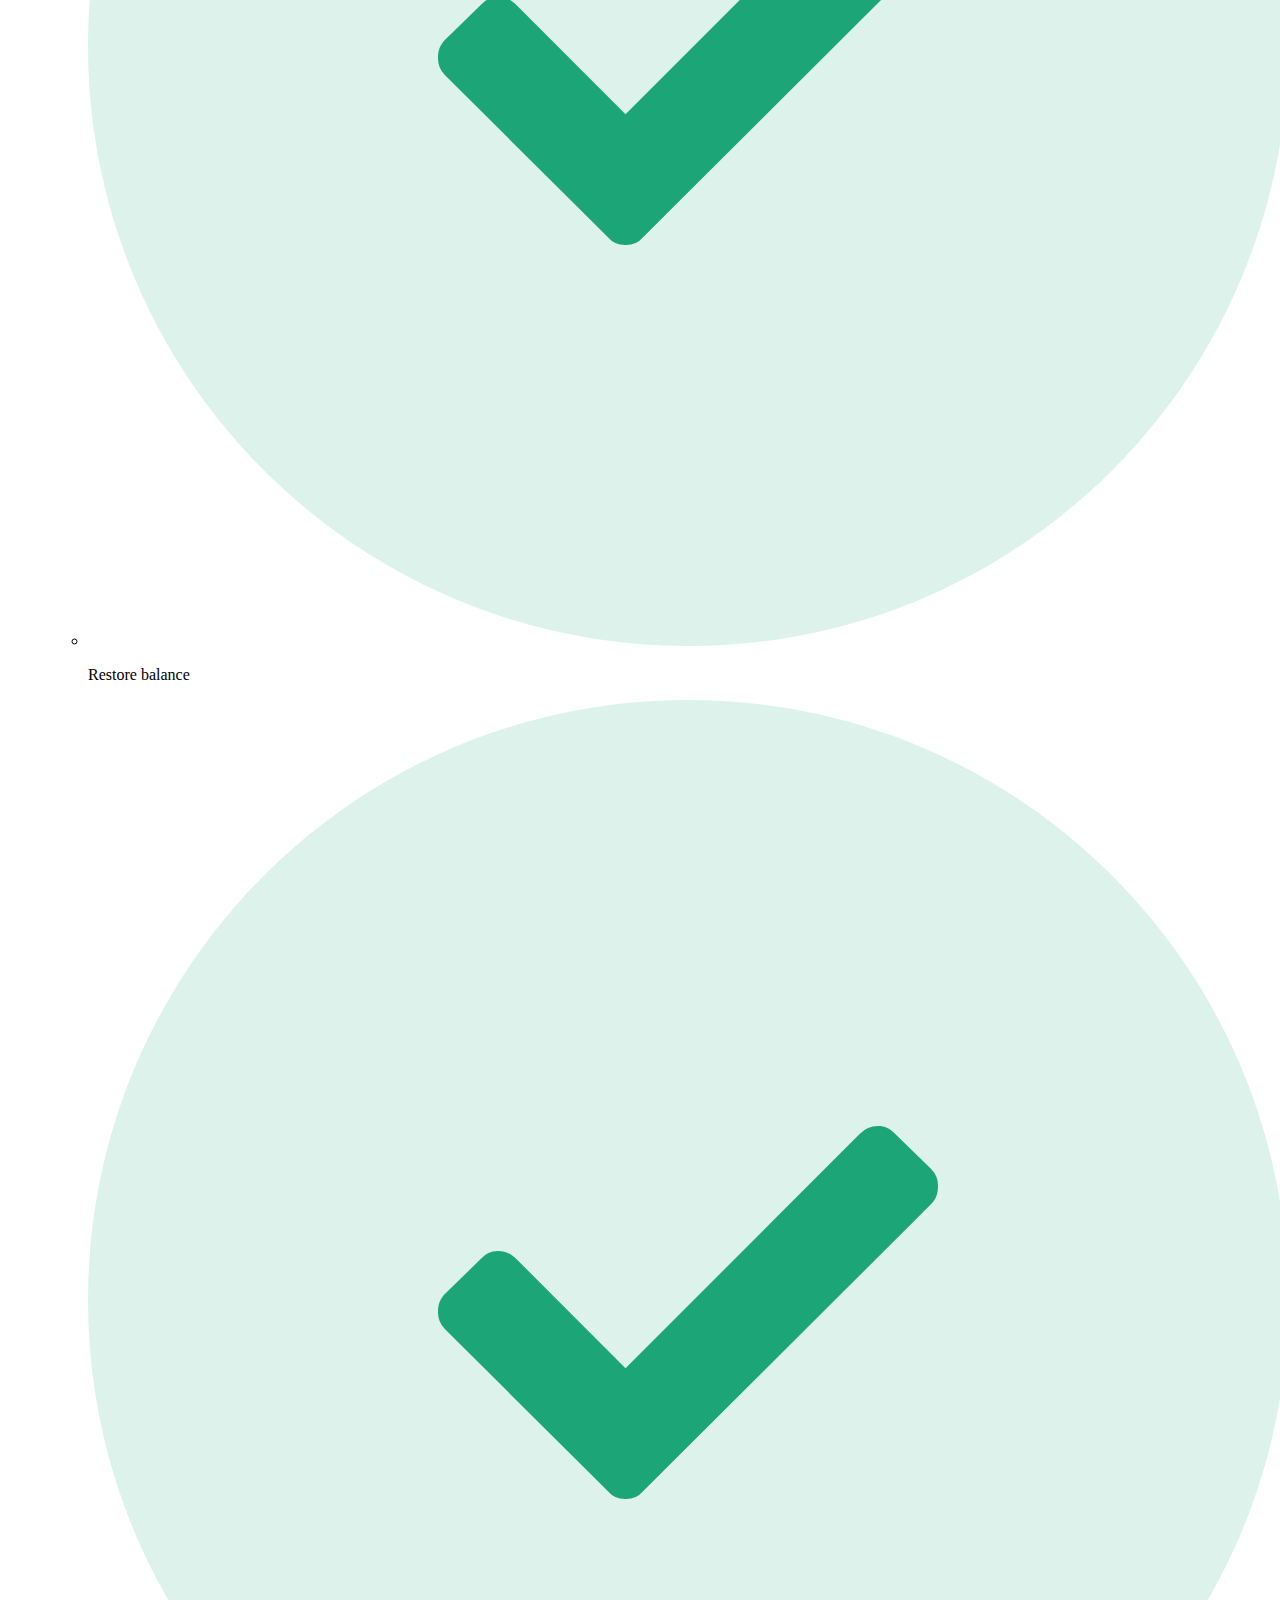
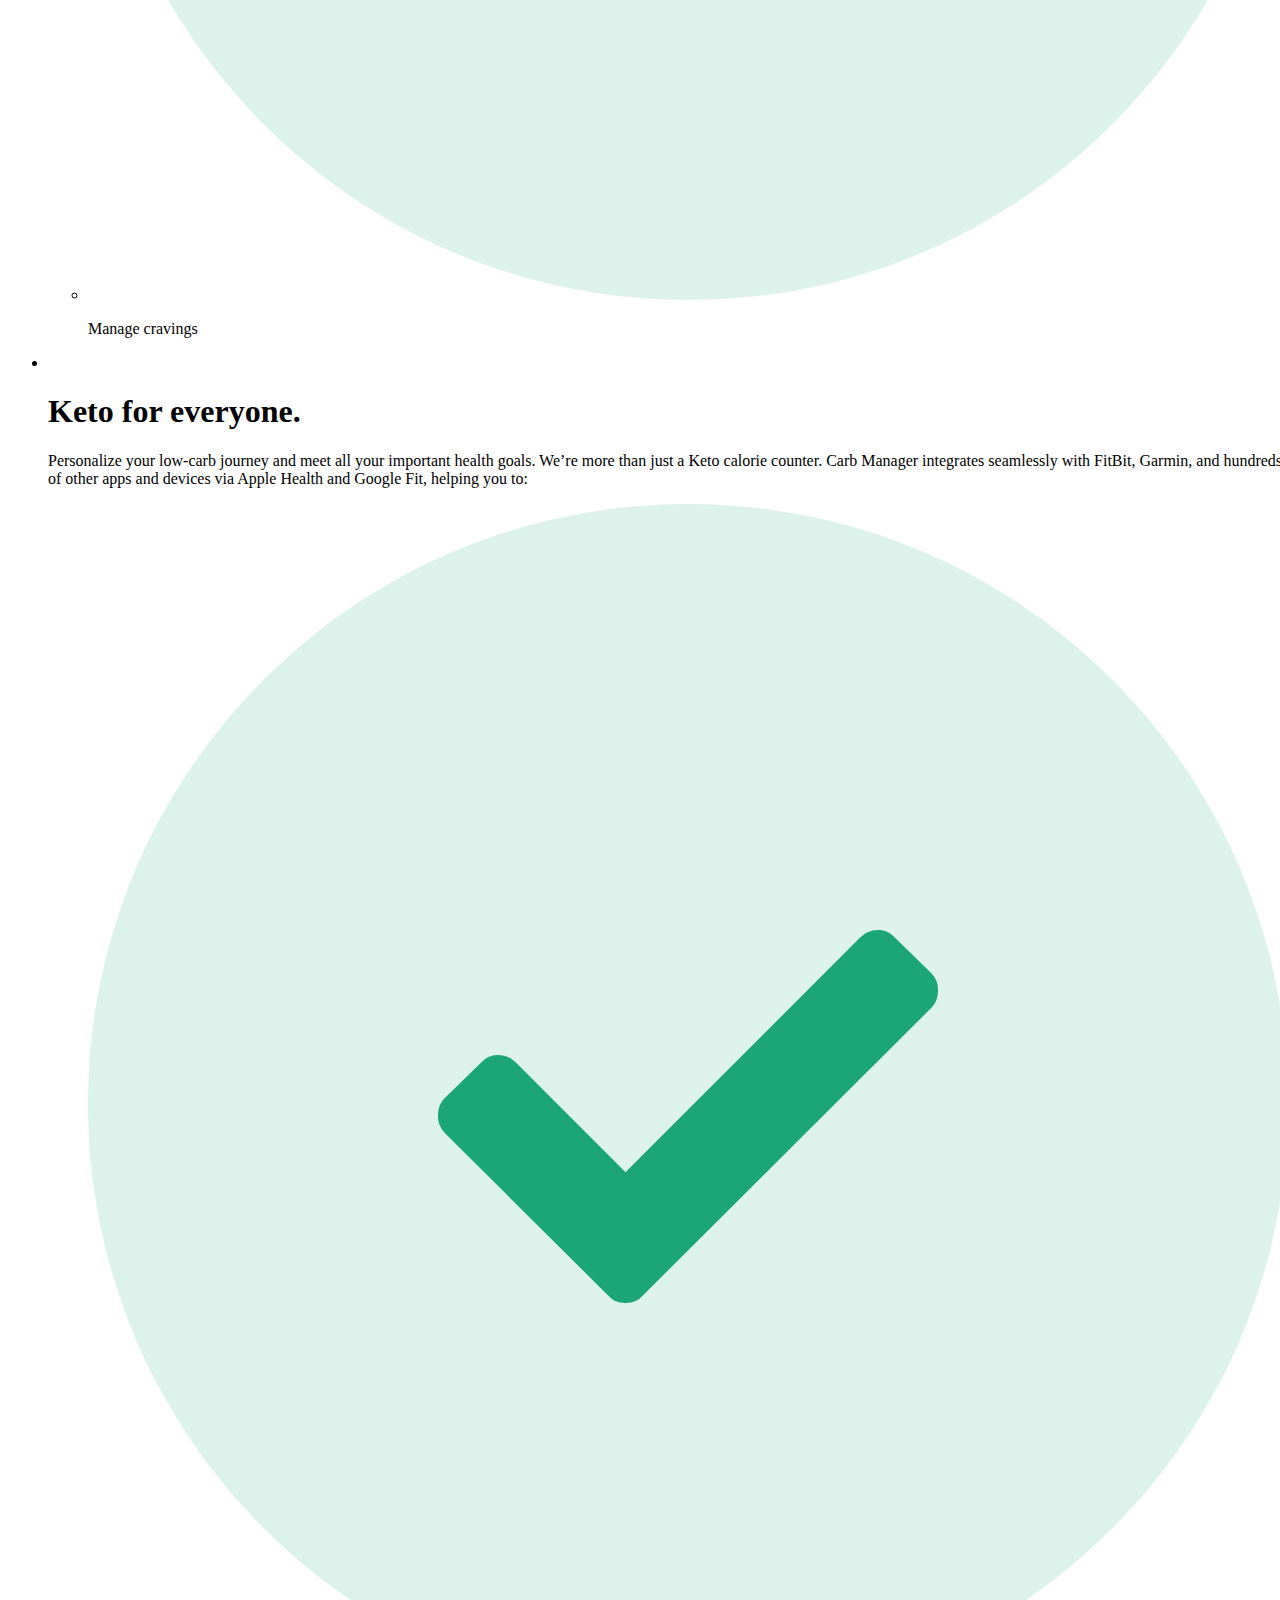
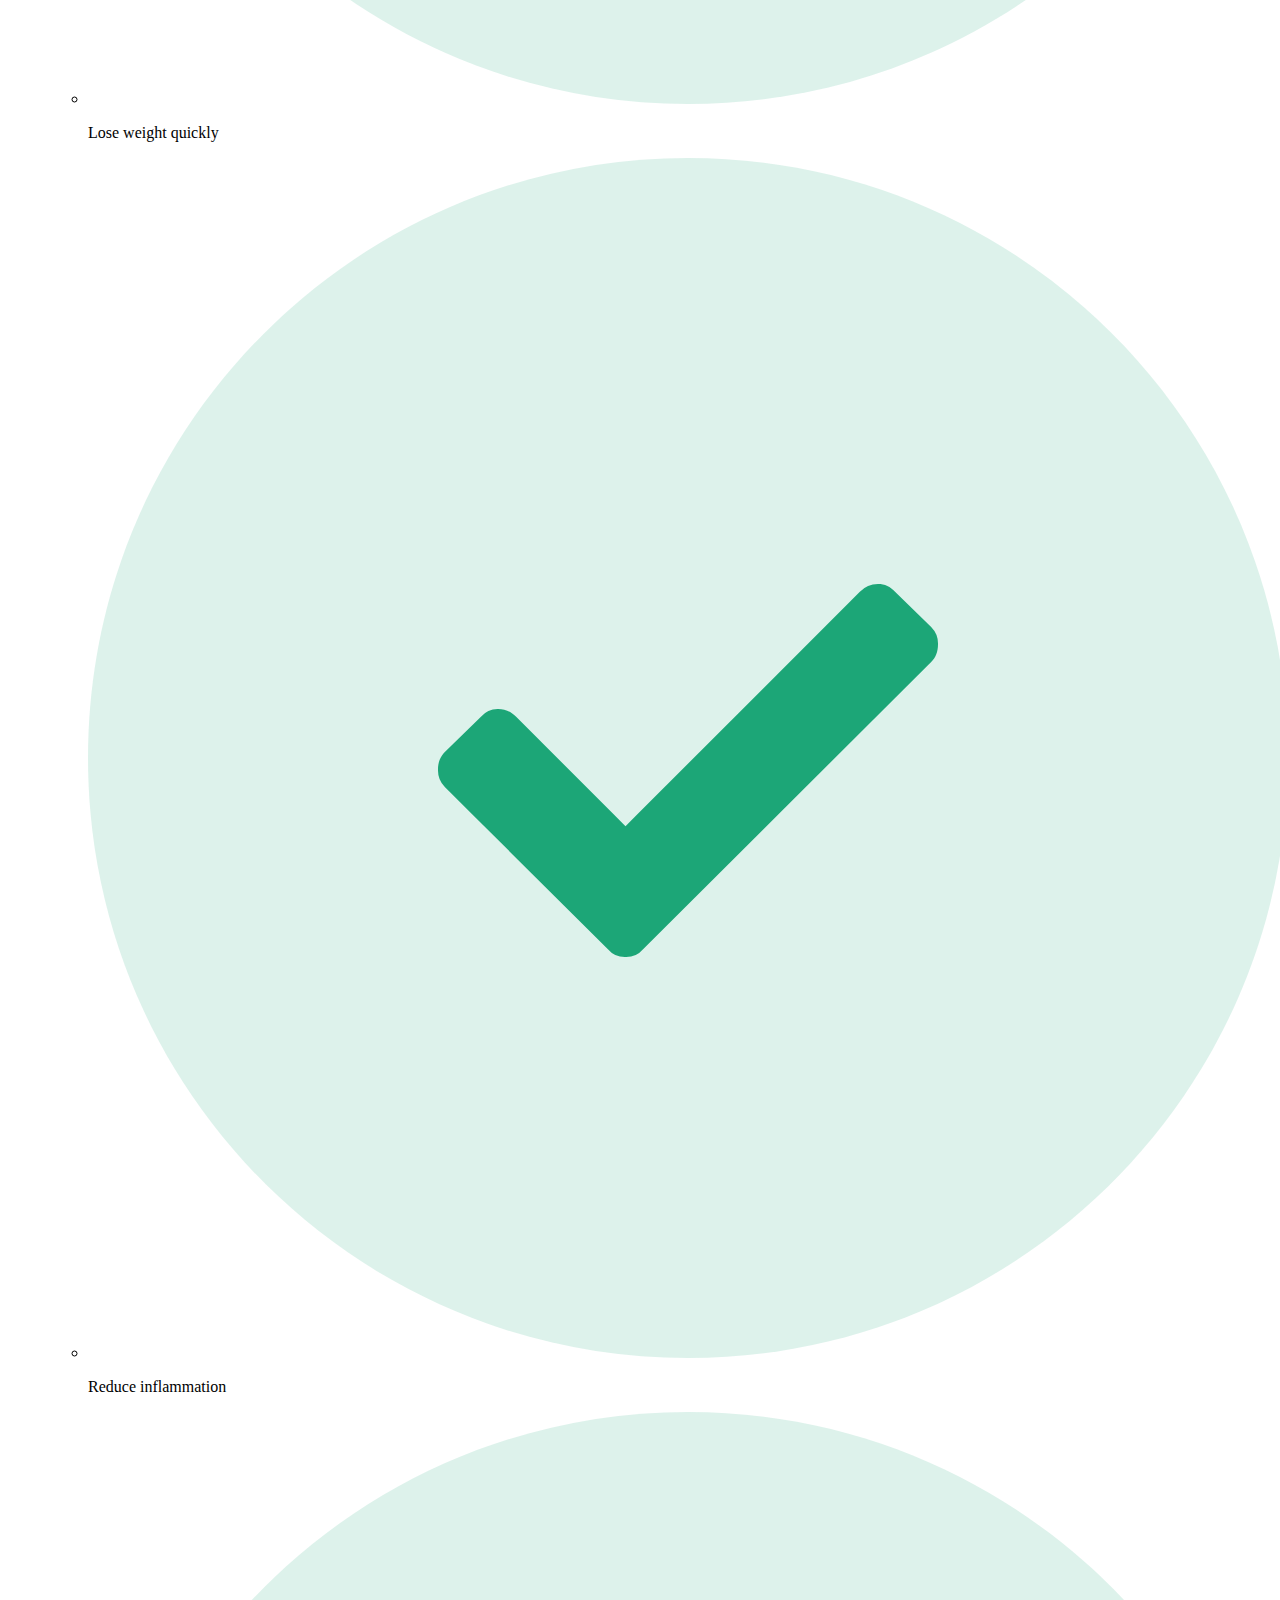
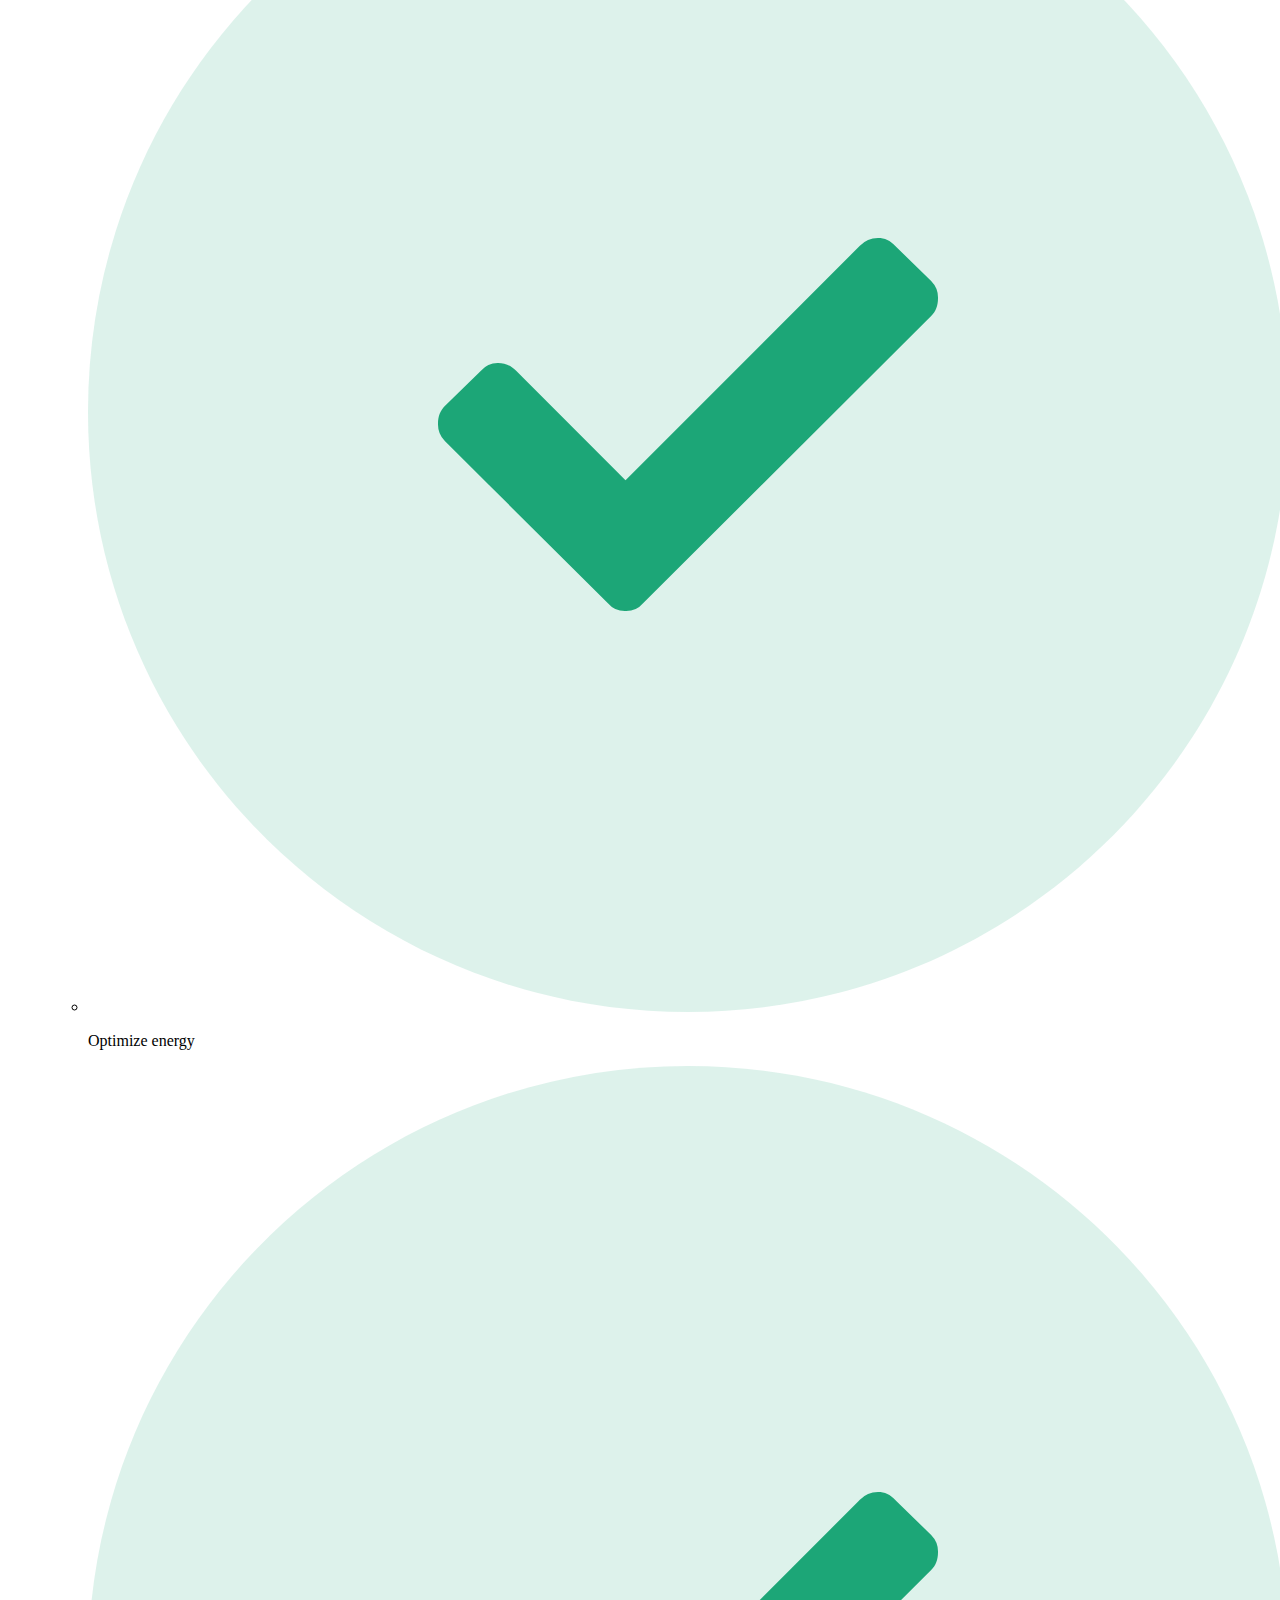
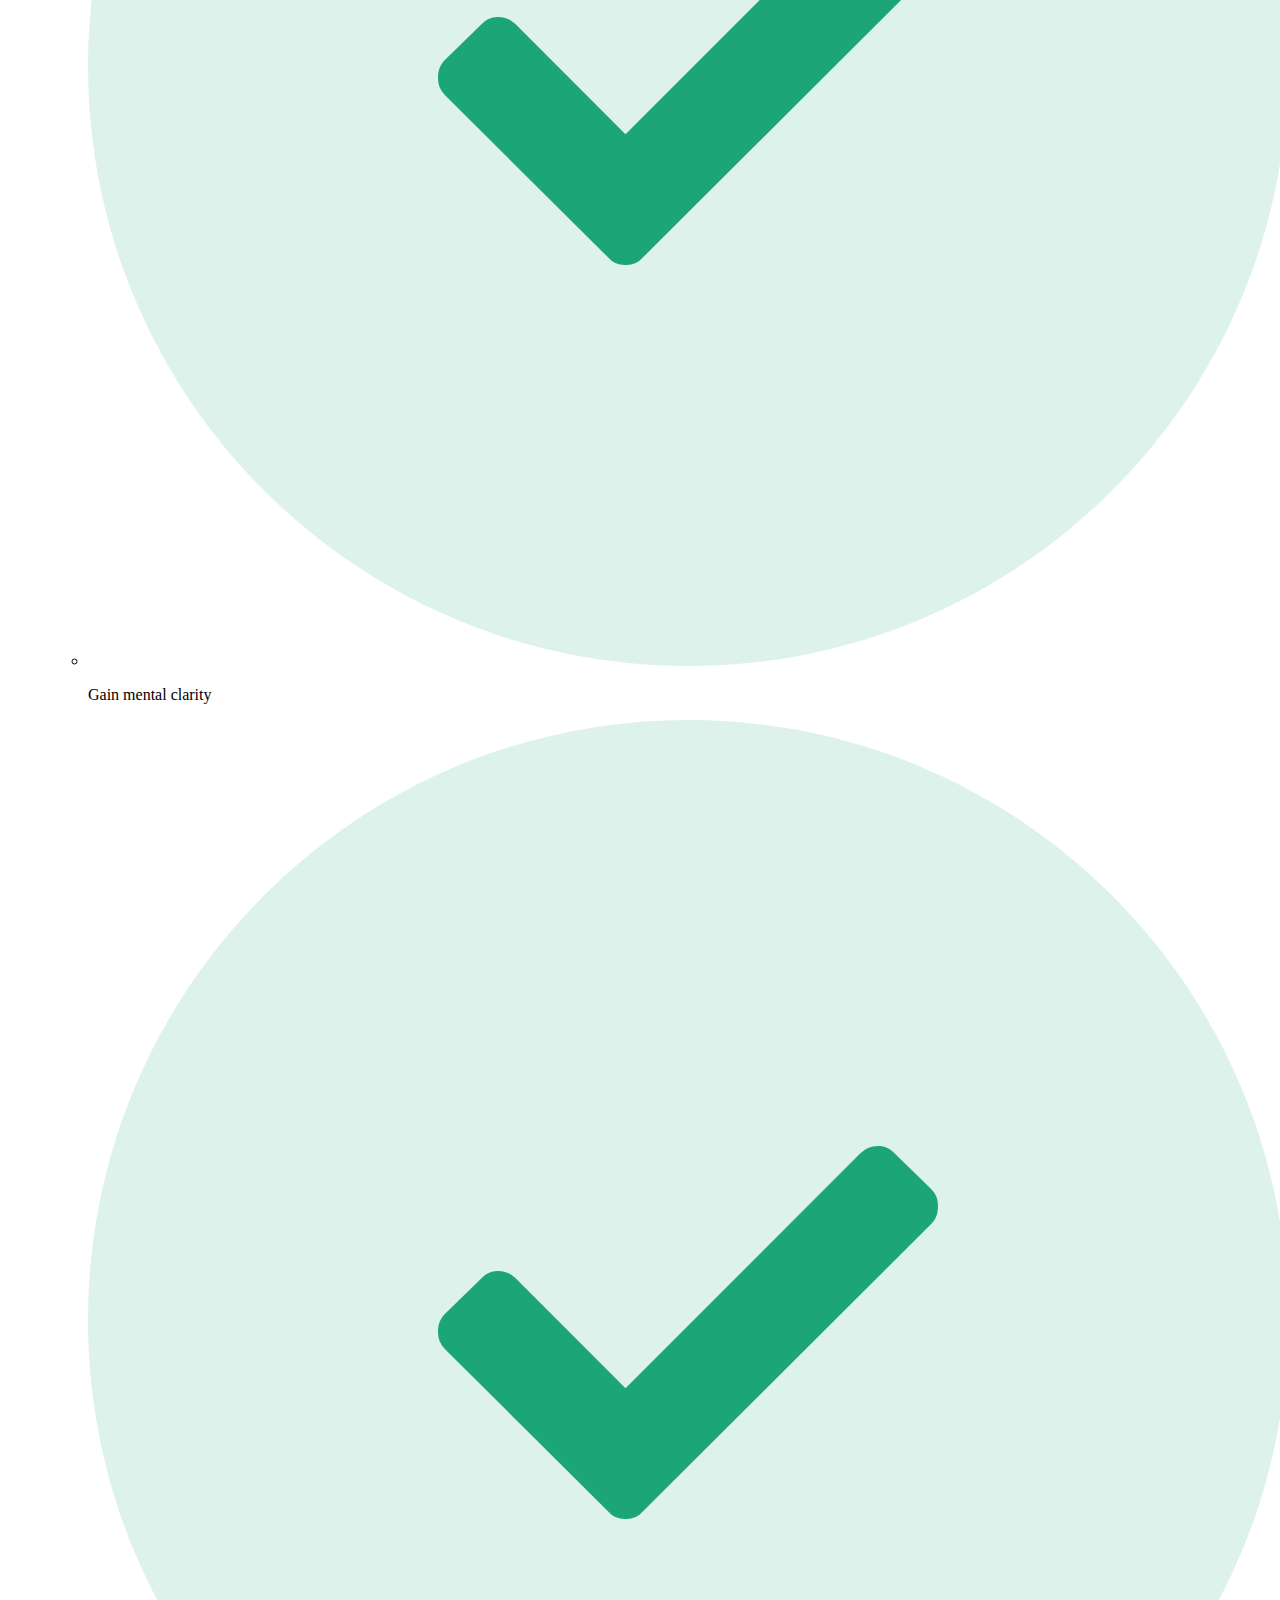
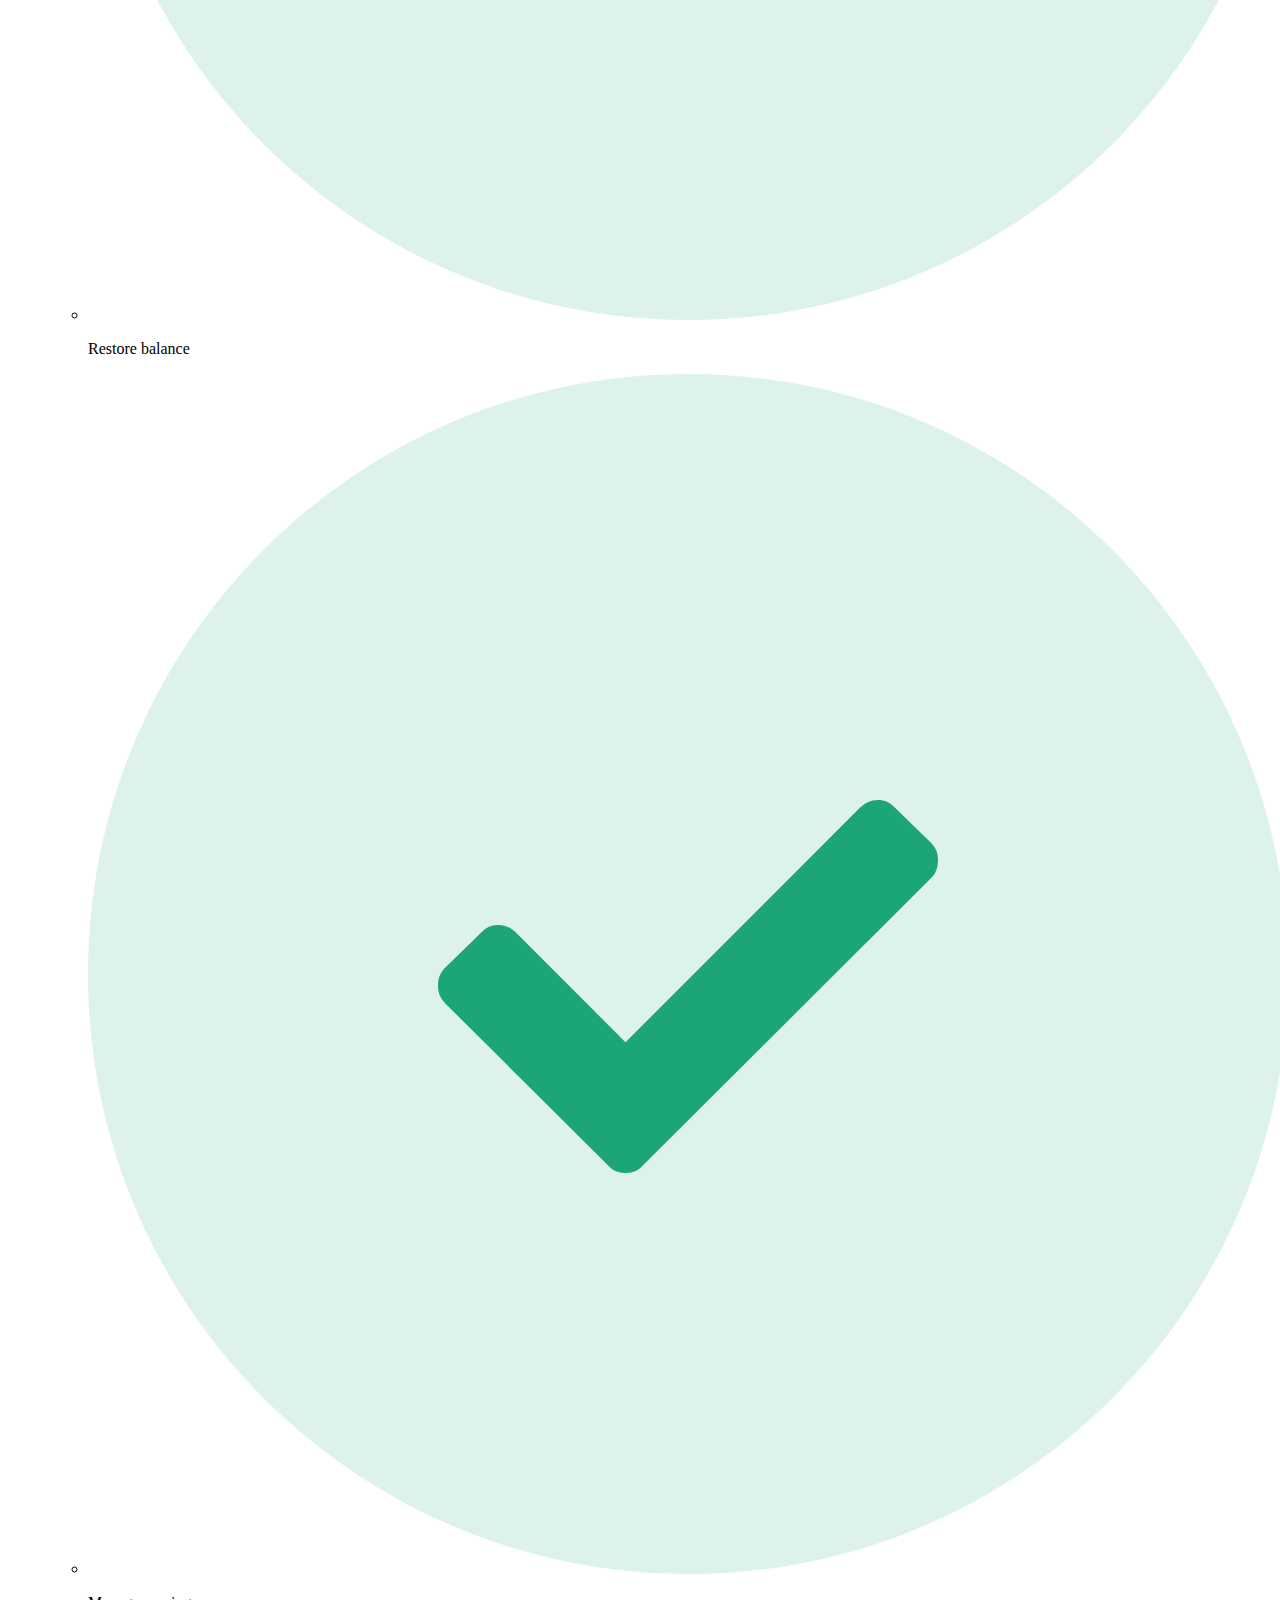
==== commit 0e86742f: "End of day-4" ====
--- a/index.html
+++ b/index.html
@@ -5,189 +5,443 @@
     <meta http-equiv="X-UA-Compatible" content="IE=edge" />
     <meta name="viewport" content="width=device-width, initial-scale=1.0" />
     <title>Carb Manager: Low Carb & Keto Diet Tracker</title>
-    <link rel="stylesheet" href="./Styles/style.css" />
+    <!-- <link rel="stylesheet" href="./Styles/style.css" /> -->
     <link rel="stylesheet" href="./Styles/index.css" />
     <link rel="stylesheet" href="https://fonts.googleapis.com/css2?family=Material+Symbols+Outlined:opsz,wght,FILL,GRAD@20..48,100..700,0..1,-50..200" />
-    <style>
-    </style>
   </head>
   <body>
-    <header class="site-header">
-        <div class="header_wrapper">
-            <div>
-                <a href="./index.html">
-                    <img src="./Styles/Images/LogoLight.png" alt=""/>
-                </a>
-              </div>
-              <nav class="header_nav">
-                <ul>
-                    <li>
-                        <a href="./articles.html">Features</a>
-                        <span class="material-symbols-outlined">
-                            arrow_drop_down
-                        </span>
-                    </li>
-                    <li>
-                        <a href="./articles.html">Premium</a>
-                    </li>
-                    <li>
-                        <a href="./articles.html">Recipes</a>
-                    </li>
-                    <li>
-                        <a href="./articles.html">Articles</a>
-                        <span class="material-symbols-outlined">
-                            arrow_drop_down
-                        </span>
-                    </li>
-                    <li>
-                        <a href="./cookbook.html">Cookbook</a>
-                    </li>
-                    <li>
-                        <a href="./articles.html">Support</a>
-                    </li>
-                </ul>
-              </nav>
-              <div class="header_userSettings">
-                <a href="./login.html">Log In</a>
-                <button class="btn_white" id="btn_signup">Join for free</button>
-              </div>
-        </div>
-    </header>
-    <header class="scroll_header">
-        <div class="scroll_header_wrapper">
-            <div>
-                <a href="./index.html">
-                    <img src="./Styles/Images/LogoDark.png" alt=""/>
-                </a>
-              </div>
-              <nav class="scroll_header_nav">
-                <ul>
-                    <li>
-                        <a href="./articles.html">Features</a>
-                        <span class="material-symbols-outlined">
-                            arrow_drop_down
-                        </span>
-                    </li>
-                    <li>
-                        <a href="./articles.html">Premium</a>
-                    </li>
-                    <li>
-                        <a href="./articles.html">Recipes</a>
-                    </li>
-                    <li>
-                        <a href="./articles.html">Articles</a>
-                        <span class="material-symbols-outlined">
-                            arrow_drop_down
-                        </span>
-                    </li>
-                    <li>
-                        <a href="./cookbook.html">Cookbook</a>
-                    </li>
-                    <li>
-                        <a href="./articles.html">Support</a>
-                    </li>
-                </ul>
-              </nav>
-              <div class="scroll_header_userSettings">
-                <a href="./login.html">Log In</a>
-                <button class="btn_green" id="btn_signup">Join for free</button>
-              </div>
-        </div>
-    </header>
-    <div class="main-content">
-        <section class="hero_section">
-            <div class="hero_container">
-                <div class="hero_content">
-                    <h1>Keto & Low-Carb <br> Made Easy</h1>
-                    <span>The #1 Low-Carb and Keto Diet App</span>
-                    <span>For healthy & sustainable low-carb living</span>
-                    <form>
-                        <input type="email" name="" id="">
-                        <button class="btn_red">
-                            Create Free Account
-                        </button>
-                    </form>
-                </div>
-                <div class="hero_iphone">
-                    <img src="https://www.carbmanager.com/_nuxt/img/9bfac4e.png" alt="">
-                </div>
-            </div>
-        </section>
-    </div>
-    <div class="footer">
-        <div class="footer_wrapper">
-            <div class="footer_container">
+    <div class="page_layout">
+        <header class="site-header">
+            <div class="header_wrapper">
+                <div>
+                    <a href="./index.html">
+                        <img src="./Styles/Images/LogoLight.png" alt=""/>
+                    </a>
+                  </div>
+                  <nav class="header_nav">
+                    <ul>
+                        <li>
+                            <a href="./articles.html">Features</a>
+                            <span class="material-symbols-outlined">
+                                arrow_drop_down
+                            </span>
+                        </li>
+                        <li>
+                            <a href="./articles.html">Premium</a>
+                        </li>
+                        <li>
+                            <a href="./articles.html">Recipes</a>
+                        </li>
+                        <li>
+                            <a href="./articles.html">Articles</a>
+                            <span class="material-symbols-outlined">
+                                arrow_drop_down
+                            </span>
+                        </li>
+                        <li>
+                            <a href="./cookbook.html">Cookbook</a>
+                        </li>
+                        <li>
+                            <a href="./articles.html">Support</a>
+                        </li>
+                    </ul>
+                  </nav>
+                  <div class="header_userSettings">
+                    <a href="./login.html">Log In</a>
+                    <button class="btn_white" id="btn_signup">Join for free</button>
+                  </div>
+            </div>
+        </header>
+        <header class="scroll_header">
+            <div class="scroll_header_wrapper">
                 <div>
                     <a href="./index.html">
                         <img src="./Styles/Images/LogoDark.png" alt=""/>
                     </a>
+                  </div>
+                  <nav class="scroll_header_nav">
+                    <ul>
+                        <li>
+                            <a href="./articles.html">Features</a>
+                            <span class="material-symbols-outlined">
+                                arrow_drop_down
+                            </span>
+                        </li>
+                        <li>
+                            <a href="./articles.html">Premium</a>
+                        </li>
+                        <li>
+                            <a href="./articles.html">Recipes</a>
+                        </li>
+                        <li>
+                            <a href="./articles.html">Articles</a>
+                            <span class="material-symbols-outlined">
+                                arrow_drop_down
+                            </span>
+                        </li>
+                        <li>
+                            <a href="./cookbook.html">Cookbook</a>
+                        </li>
+                        <li>
+                            <a href="./articles.html">Support</a>
+                        </li>
+                    </ul>
+                  </nav>
+                  <div class="scroll_header_userSettings">
+                    <a href="./login.html">Log In</a>
+                    <button class="btn_green" id="btn_signup">Join for free</button>
+                  </div>
+            </div>
+        </header>
+        <div class="main-content">
+            <section class="hero_section">
+                <div class="hero_container">
+                    <div class="hero_content">
+                        <h1>Keto & Low-Carb <br> Made Easy</h1>
+                        <p class="text_big">The #1 Low-Carb and Keto Diet App</p><br>
+                        <p class="text_small">For healthy & sustainable low-carb living</p>
+                        <form>
+                            <input type="email" placeholder="Enter email address" id="">
+                            <button class="btn_red">
+                                Create Free Account
+                            </button>
+                        </form>
+                        <div class="appLogos">
+                            <img src="https://upload.wikimedia.org/wikipedia/commons/thumb/7/78/Google_Play_Store_badge_EN.svg/2560px-Google_Play_Store_badge_EN.svg.png" alt="">
+                            <img src="https://upload.wikimedia.org/wikipedia/commons/thumb/3/3c/Download_on_the_App_Store_Badge.svg/1200px-Download_on_the_App_Store_Badge.svg.png" alt="">
+                        </div>
+                    </div>
+                    <div class="hero_iphone">
+                        <img src="https://www.carbmanager.com/_nuxt/img/9bfac4e.png" alt="">
+                    </div>
                 </div>
-                <nav class="footer_nav">
-                    <ul class="menu-primary">
-                        <li><a href="./articles.html">Features</a></li>
-                        <li><a href="./articles.html">Premium</a></li>
-                        <li><a href="./articles.html">Keto Recipes</a></li>
-                        <li><a href="./cookbook.html">Keto Cookbook</a></li>
-                        <li><a href="./articles.html">Articles</a></li>
-                        <li><a href="./articles.html">About Us</a></li>
-                        <li><a href="./articles.html">Foods</a></li>
-                        <li><a href="./articles.html">Support</a></li>
-                        <li><a href="./login.html">Log In</a></li>
-                        <li><a href="./welcome.html">Join For Free</a></li>
+            </section>
+            <div class="company_logos">
+                <img src="./Styles/Images/company logos.png" alt="">
+            </div>
+            <div class="keto_section">
+                <div class="keto_header">
+                    <h2>Get to Know Keto & Low-Carb</h2>
+                    <p>And get results in as little as <span>3 weeks</span> </p>
+                </div>
+                <ul class="keto_articles">
+                    <li class="keto_article">
+                        <div class="keto_image">
+                            <img src="https://images.prismic.io/cm-website/030dabe6-7bc1-4df7-953f-4ddf8c3f7a97_article-1%402x.png?auto=compress%2Cformat&w=0.5&auto=format&fit=max" alt="">
+                        </div>
+                        <div class="keto_content">
+                            <h1 class="keto_title">Keto for <b>you</b><span>.</span></h1>
+                            <p>Personalize your low-carb journey and meet all your important health goals. We’re more than just a Keto calorie counter. Carb Manager integrates seamlessly with FitBit, Garmin, and hundreds of other apps and devices via Apple Health and Google Fit, helping you to:</p>
+                            <ul class="keto_features">
+                                <li>
+                                    <div>
+                                        <img src="./Styles/Images/bullet1.svg" alt="">
+                                        <p>Lose weight quickly</p>
+                                    </div>
+                                </li>
+                                <li>
+                                    <div>
+                                        <img src="./Styles/Images/bullet1.svg" alt="">
+                                        <p>Reduce inflammation</p>
+                                    </div>
+                                </li>
+                                <li>
+                                    <div>
+                                        <img src="./Styles/Images/bullet1.svg" alt="">
+                                        <p>Optimize energy</p>
+                                    </div>
+                                </li>
+                                <li>
+                                    <div>
+                                        <img src="./Styles/Images/bullet1.svg" alt="">
+                                        <p>Gain mental clarity</p>
+                                    </div>
+                                </li>
+                                <li>
+                                    <div>
+                                        <img src="./Styles/Images/bullet1.svg" alt="">
+                                        <p>Restore balance</p>
+                                    </div>
+                                </li>
+                                <li>
+                                    <div>
+                                        <img src="./Styles/Images/bullet1.svg" alt="">
+                                        <p>Manage cravings</p>
+                                    </div>
+                                </li>
+                            </ul>
+                        </div>
+                    </li>
+                    <li class="keto_article rev">
+                        <div class="keto_image_2">
+                            <img src="https://images.prismic.io/cm-website/1b4d20a7-fd3b-42a0-ba35-cae306374b4a_article_2%402x.jpg?auto=compress%2Cformat&w=0.5&auto=format&fit=max" alt="">
+                        </div>
+                        <div class="keto_content margin_right">
+                            <h1 class="keto_title">Keto for <b>everyone</b><span>.</span></h1>
+                            <p>Personalize your low-carb journey and meet all your important health goals. We’re more than just a Keto calorie counter. Carb Manager integrates seamlessly with FitBit, Garmin, and hundreds of other apps and devices via Apple Health and Google Fit, helping you to:</p>
+                            <ul class="keto_features">
+                                <li>
+                                    <div>
+                                        <img src="./Styles/Images/bullet1.svg" alt="">
+                                        <p>Lose weight quickly</p>
+                                    </div>
+                                </li>
+                                <li>
+                                    <div>
+                                        <img src="./Styles/Images/bullet1.svg" alt="">
+                                        <p>Reduce inflammation</p>
+                                    </div>
+                                </li>
+                                <li>
+                                    <div>
+                                        <img src="./Styles/Images/bullet1.svg" alt="">
+                                        <p>Optimize energy</p>
+                                    </div>
+                                </li>
+                                <li>
+                                    <div>
+                                        <img src="./Styles/Images/bullet1.svg" alt="">
+                                        <p>Gain mental clarity</p>
+                                    </div>
+                                </li>
+                                <li>
+                                    <div>
+                                        <img src="./Styles/Images/bullet1.svg" alt="">
+                                        <p>Restore balance</p>
+                                    </div>
+                                </li>
+                                <li>
+                                    <div>
+                                        <img src="./Styles/Images/bullet1.svg" alt="">
+                                        <p>Manage cravings</p>
+                                    </div>
+                                </li>
+                            </ul>
+                        </div>
+                    </li>
+                    <li class="keto_article">
+                        <div class="keto_image_3">
+                            <img src="https://images.prismic.io/cm-website/26adf515-88d3-46ff-b5c4-f73eb3c6c78f_article_3%402x.jpg?auto=compress%2Cformat&w=0.5&auto=format&fit=max" alt="">
+                        </div>
+                        <div class="keto_content">
+                            <h1 class="keto_title">Keto for <b>life</b><span>.</span></h1>
+                            <p>Personalize your low-carb journey and meet all your important health goals. We’re more than just a Keto calorie counter. Carb Manager integrates seamlessly with FitBit, Garmin, and hundreds of other apps and devices via Apple Health and Google Fit, helping you to:</p>
+                            <ul class="keto_features">
+                                <li>
+                                    <div>
+                                        <img src="./Styles/Images/bullet1.svg" alt="">
+                                        <p>Lose weight quickly</p>
+                                    </div>
+                                </li>
+                                <li>
+                                    <div>
+                                        <img src="./Styles/Images/bullet1.svg" alt="">
+                                        <p>Reduce inflammation</p>
+                                    </div>
+                                </li>
+                                <li>
+                                    <div>
+                                        <img src="./Styles/Images/bullet1.svg" alt="">
+                                        <p>Optimize energy</p>
+                                    </div>
+                                </li>
+                                <li>
+                                    <div>
+                                        <img src="./Styles/Images/bullet1.svg" alt="">
+                                        <p>Gain mental clarity</p>
+                                    </div>
+                                </li>
+                                <li>
+                                    <div>
+                                        <img src="./Styles/Images/bullet1.svg" alt="">
+                                        <p>Restore balance</p>
+                                    </div>
+                                </li>
+                                <li>
+                                    <div>
+                                        <img src="./Styles/Images/bullet1.svg" alt="">
+                                        <p>Manage cravings</p>
+                                    </div>
+                                </li>
+                            </ul>
+                        </div>
+                    </li>
+                    <li class="keto_article rev">
+                        <div class="keto_image_4">
+                            <img src="https://images.prismic.io/cm-website/21877cf5-6425-41cf-b50d-41a16715d23b_article-4%402x.png?auto=compress%2Cformat&w=0.5&auto=format&fit=max" alt="">
+                        </div>
+                        <div class="keto_content margin_right">
+                            <h1 class="keto_title">Keto <b>beyond</b><span>.</span></h1>
+                            <p>Personalize your low-carb journey and meet all your important health goals. We’re more than just a Keto calorie counter. Carb Manager integrates seamlessly with FitBit, Garmin, and hundreds of other apps and devices via Apple Health and Google Fit, helping you to:</p>
+                            <ul class="keto_features">
+                                <li>
+                                    <div>
+                                        <img src="./Styles/Images/bullet1.svg" alt="">
+                                        <p>Lose weight quickly</p>
+                                    </div>
+                                </li>
+                                <li>
+                                    <div>
+                                        <img src="./Styles/Images/bullet1.svg" alt="">
+                                        <p>Reduce inflammation</p>
+                                    </div>
+                                </li>
+                                <li>
+                                    <div>
+                                        <img src="./Styles/Images/bullet1.svg" alt="">
+                                        <p>Optimize energy</p>
+                                    </div>
+                                </li>
+                                <li>
+                                    <div>
+                                        <img src="./Styles/Images/bullet1.svg" alt="">
+                                        <p>Gain mental clarity</p>
+                                    </div>
+                                </li>
+                                <li>
+                                    <div>
+                                        <img src="./Styles/Images/bullet1.svg" alt="">
+                                        <p>Restore balance</p>
+                                    </div>
+                                </li>
+                                <li>
+                                    <div>
+                                        <img src="./Styles/Images/bullet1.svg" alt="">
+                                        <p>Manage cravings</p>
+                                    </div>
+                                </li>
+                            </ul>
+                        </div>
+                    </li>
+                </ul>
+            </div>
+            <div class="banner_keto">
+                <h1>Keep up with Keto & Low-Carb</h1>
+                <p>Easily start and maintain a healthy Keto lifestyle, with everything you need to know at your fingertips.
+                </p>
+                <button class="btn_red">
+                    <p>Get Started</p>
+                </button>
+            </div>
+            <div class="recommended_recipes">
+                <div class="recipes_container">
+                    <h2>Explore More Recipes</h2>
+                    <ul class="recipe_cards">
+                        <li>
+                            <a href="./articles.html">
+                                <img src="https://images.prismic.io/cm-website/151794ae-12c4-4742-9075-9111c0f224b7_recipes-cat-3%402x.jpg?auto=compress%2Cformat&w=0.5&auto=format&fit=max" alt="">
+                                <span>Keto <span>Easy</span><br>Recipes</span>
+                            </a>
+                        </li>
+                        <li>
+                            <a href="./articles.html">
+                                <img src="https://images.prismic.io/cm-website/4490a550-b77d-4765-ac5f-cc40e7d4a15b_recipes-cat-1%402x.jpg?auto=compress%2Cformat&w=0.5&auto=format&fit=max" alt="">
+                                <span>Keto <span>Snack</span> <br> Recipes</span>
+                            </a>
+                        </li>
+                        <li>
+                            <a href="./articles.html">
+                                <img src="https://images.prismic.io/cm-website/1626a4db-0c28-4f98-9253-de628c33ecce_recipes-cat-2%402x.jpg?auto=compress%2Cformat&w=0.5&auto=format&fit=max" alt="">
+                                <span>Keto <span>Breakfast</span><br>Recipes</span>
+                            </a>
+                        </li>
+                        <li>
+                            <a href="./articles.html">
+                                <img src="https://images.prismic.io/cm-website/7f814fd7-94d1-424e-a8ba-1f3fab810c95_recipes-cat-4%402x.jpg?auto=compress%2Cformat&w=0.5&auto=format&fit=max" alt="">
+                                <span>Keto <span>Smoothie</span><br>Recipes</span>
+                            </a>
+                        </li>
                     </ul>
-                    <ul class="menu-secondary">
-                        <li><a href="./articles.html">Gift Cards</a></li>
-                        <li><a href="./articles.html">Support Center</a></li>
-                        <li><a href="./articles.html">Forums</a></li>
-                        <li><a href="./articles.html">Terms of Service</a></li>
-                        <li><a href="./articles.html">Privacy Policy</a></li>
-                        <li><a href="./articles.html">Contact</a></li>
-                        <li><a href="./articles.html">System Status</a></li>
-                    </ul>
-                </nav>
-                <div class="social-media">
-                    <ul>
-                        <li>
-                            <div>
-                                <a href="https://www.facebook.com/carbmanager">
-                                    <img src="https://pnggrid.com/wp-content/uploads/2021/05/FB-Logo-768x1476.png" alt="">
-                                </a>
-                            </div>
-                        </li>
-                        <li>
-                            <div>
-                                <a href="https://www.instagram.com/carbmanagerapp/">
-                                    <img src="https://www.logo.wine/a/logo/Instagram/Instagram-Glyph-Color-Logo.wine.svg" alt="">
-                                </a>
-                            </div>
-                        </li>
-                        <li>
-                            <div>
-                                <a href="https://www.pinterest.com/carbmanagerapp">
-                                    <img src="https://upload.wikimedia.org/wikipedia/commons/0/08/Pinterest-logo.png" alt="">
-                                </a>
-                            </div>
-                        </li>
-                        <li>
-                            <div>
-                                <a href="https://www.youtube.com/channel/UCmVTbl7NTm_Cd4rA8XJWUVw?sub_confirmation=1">
-                                    <img src="https://www.logo.wine/a/logo/YouTube/YouTube-Icon-Full-Color-Logo.wine.svg" alt="">
-                                </a>
-                            </div>
-                        </li>
-                    </ul>
+                    <button class="btn_green">View All Recipes</buttonclass>
                 </div>
-                <div class="footer_copyright">© 2010-2022 Wombat Apps LLC. All Rights Reserved.</div>
-                <div class="footer_disclaimer">Carb Manager's content is for informational and educational purposes only. Our website is not intended to be a substitute for professional <br>
-                medical advice, diagnosis, or treatment.</div>
-            </div>
-            <button class="scroll_to_top">
-                <span class="material-symbols-outlined bold">
-                    expand_less
-                </span>
-            </button>
+            </div>
+            <div class="banner_premium">
+                <h1>Looking for Premium?</h1>
+                <p>Unlock all of Carb Manager's cutting-edge features with a Premium Membership.</p>
+                <button class="btn_red">
+                    <img src="https://d33wubrfki0l68.cloudfront.net/fa82656c6bf7198b32c8784df1eaae2fa6490722/ca255/_nuxt/img/95fcb90.svg" alt="">
+                    <p>Get Premium</p>
+                </button>
+            </div>
+        </div>
+        <div class="footer">
+            <div class="footer_wrapper">
+                <button class="scroll_to_top">
+                    <span class="material-symbols-outlined bold">
+                        expand_less
+                    </span>
+                </button>
+                <div class="footer_container">
+                    <div>
+                        <a href="./index.html">
+                            <img src="./Styles/Images/LogoDark.png" alt=""/>
+                        </a>
+                    </div>
+                    <nav class="footer_nav">
+                        <ul class="menu-primary">
+                            <li><a href="./articles.html">Features</a></li>
+                            <li><a href="./articles.html">Premium</a></li>
+                            <li><a href="./articles.html">Keto Recipes</a></li>
+                            <li><a href="./cookbook.html">Keto Cookbook</a></li>
+                            <li><a href="./articles.html">Articles</a></li>
+                            <li><a href="./articles.html">About Us</a></li>
+                            <li><a href="./articles.html">Foods</a></li>
+                            <li><a href="./articles.html">Support</a></li>
+                            <li><a href="./login.html">Log In</a></li>
+                            <li><a href="./welcome.html">Join For Free</a></li>
+                        </ul>
+                        <ul class="menu-secondary">
+                            <li><a href="./articles.html">Gift Cards</a></li>
+                            <li><a href="./articles.html">Support Center</a></li>
+                            <li><a href="./articles.html">Forums</a></li>
+                            <li><a href="./articles.html">Terms of Service</a></li>
+                            <li><a href="./articles.html">Privacy Policy</a></li>
+                            <li><a href="./articles.html">Contact</a></li>
+                            <li><a href="./articles.html">System Status</a></li>
+                        </ul>
+                    </nav>
+                    <div class="social-media">
+                        <ul>
+                            <li>
+                                <div>
+                                    <a href="https://www.facebook.com/carbmanager">
+                                        <img src="https://pnggrid.com/wp-content/uploads/2021/05/FB-Logo-768x1476.png" alt="">
+                                    </a>
+                                </div>
+                            </li>
+                            <li>
+                                <div>
+                                    <a href="https://www.instagram.com/carbmanagerapp/">
+                                        <img src="https://www.logo.wine/a/logo/Instagram/Instagram-Glyph-Color-Logo.wine.svg" alt="">
+                                    </a>
+                                </div>
+                            </li>
+                            <li>
+                                <div>
+                                    <a href="https://www.pinterest.com/carbmanagerapp">
+                                        <img src="https://upload.wikimedia.org/wikipedia/commons/0/08/Pinterest-logo.png" alt="">
+                                    </a>
+                                </div>
+                            </li>
+                            <li>
+                                <div>
+                                    <a href="https://www.youtube.com/channel/UCmVTbl7NTm_Cd4rA8XJWUVw?sub_confirmation=1">
+                                        <img src="https://www.logo.wine/a/logo/YouTube/YouTube-Icon-Full-Color-Logo.wine.svg" alt="">
+                                    </a>
+                                </div>
+                            </li>
+                        </ul>
+                    </div>
+                    <div class="footer_copyright">© 2010-2022 Wombat Apps LLC. All Rights Reserved.</div>
+                    <div class="footer_disclaimer">Carb Manager's content is for informational and educational purposes only. Our website is not intended to be a substitute for professional <br>
+                    medical advice, diagnosis, or treatment.</div>
+                    
+                </div>
+            </div>
         </div>
     </div>
+    
   </body>
 </html>
 <script src="./Scripts/script.js"></script>
+<script src="./Scripts/index.js"></script>
--- a/Styles/style.css
+++ b/Styles/style.css
@@ -83,9 +83,12 @@
     'opsz' 20
   }
 .site-header{
+    display: none;
+    visibility: collapse;
     padding:30px 80px;
     background-color: transparent;
     position: sticky;
+    top:0px;
     z-index: 10;
 }
 .header_wrapper{
@@ -143,8 +146,8 @@
     margin-left:25px;
 }
 .scroll_header{
-    display:none;
-    visibility: collapse;
+    /* display:none; */
+    /* visibility: collapse; */
     padding:30px 80px;
     background-color: white;
     position: sticky;
@@ -204,6 +207,20 @@
 }
 .scroll_header_userSettings>button{
     margin-left:25px;
+}
+.footer_wrapper{
+    display: none;
+    margin-top: 30px;
+    width:100%;
+    /* height: 100vh; */
+    position: absolute;
+    bottom:0px;
+    /* left:0; */
+    /* transform: translateX(-50%, -50%); */
+    /* display: block; */
+    /* min-height: 800px; */
+    /* height:2em; */
+    /* z-index:-1; */
 }
 .scroll_to_top{
     color:white;
@@ -224,31 +241,12 @@
     position:relative;
     top:14px;
 }
-.footer{
-    margin-top:30px;
-    display: block;
-    /* position: fixed; */
-    bottom:0px;
-    left:0px;
-}
-.footer_wrapper{
-    /* margin-top: 30px; */
-    width:100%;
-    position: absolute;
-    bottom:0;
-    left:0;
-    /* transform: translateX(-50%, -50%); */
-    /* display: block; */
-    /* min-height: 800px; */
-    /* height:2em; */
-    /* z-index:-1; */
-}
 .footer_container{
     width:60%;
     margin: auto;
     text-align: center;
-    /* position: relative;  */
-    /* bottom:0; */
+    /* position: absolute;
+    bottom:0; */
 }
 .footer_container>div{
     width: 100%;
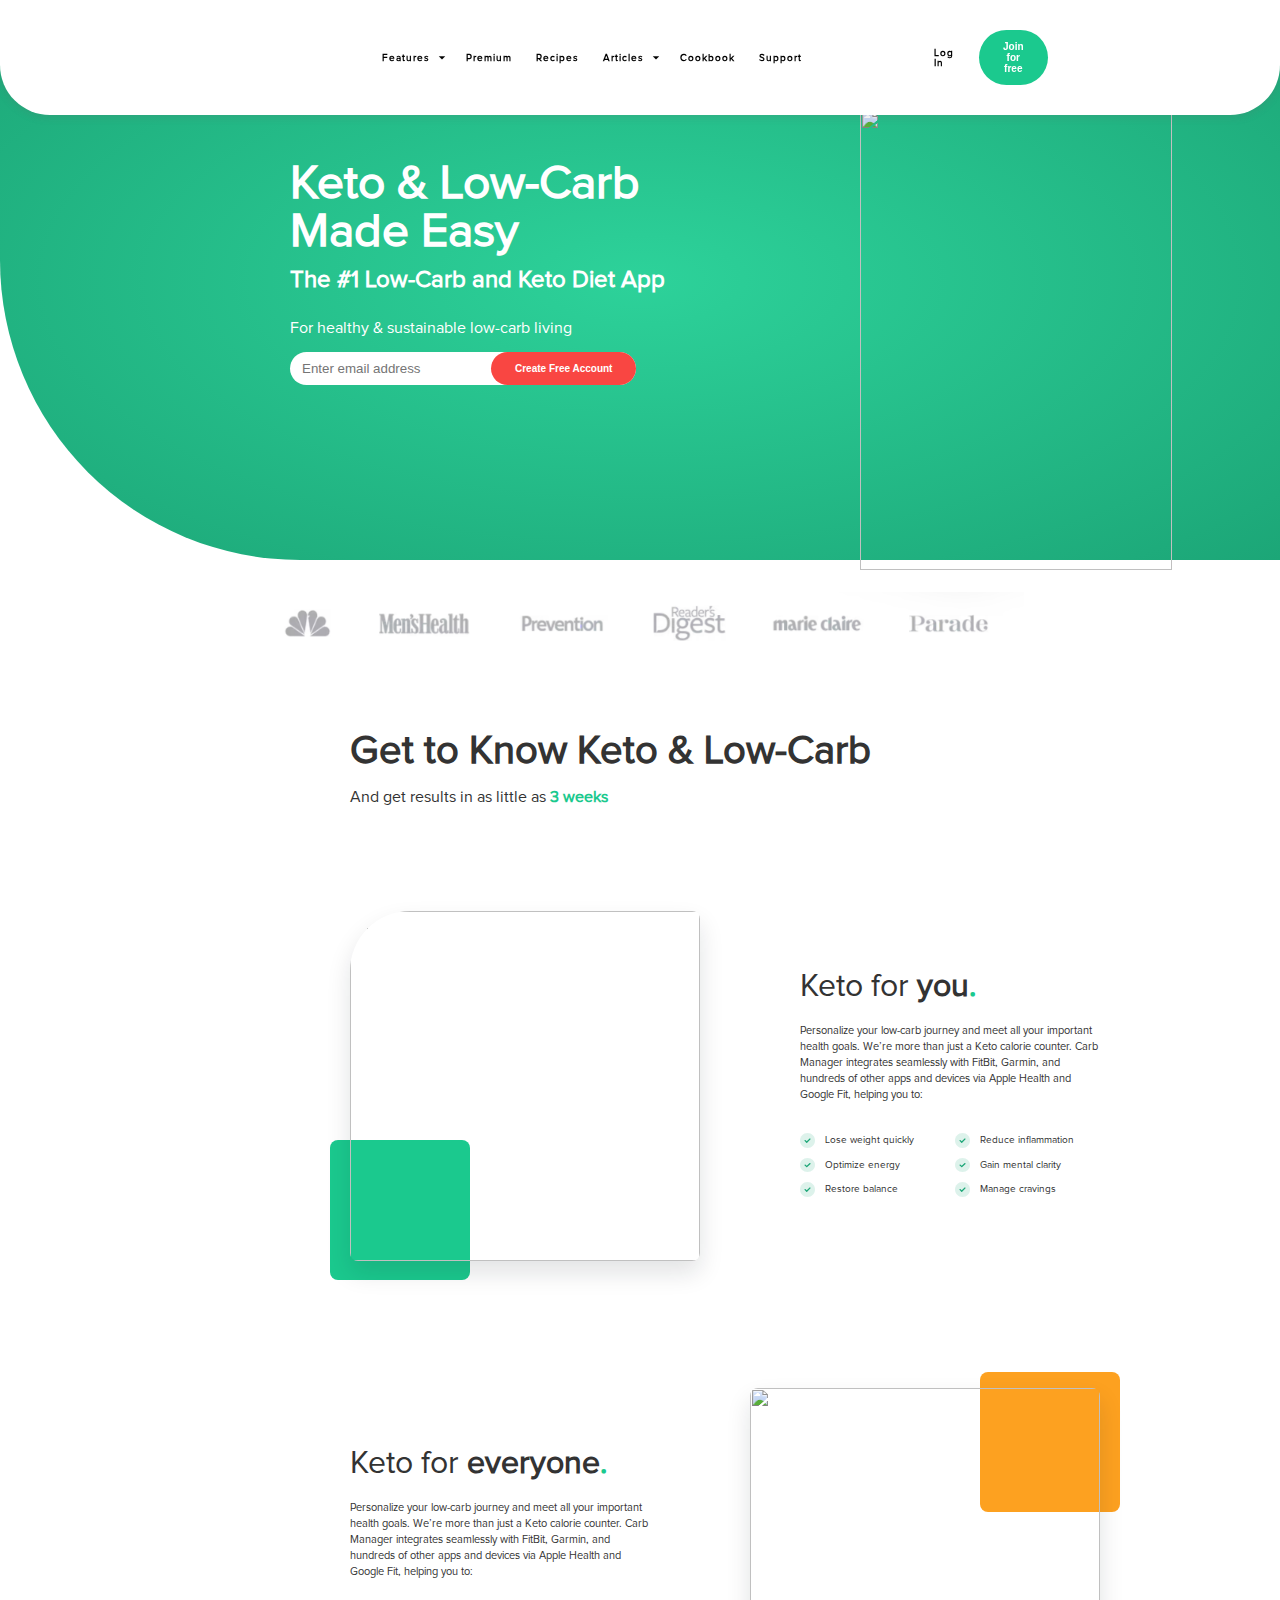
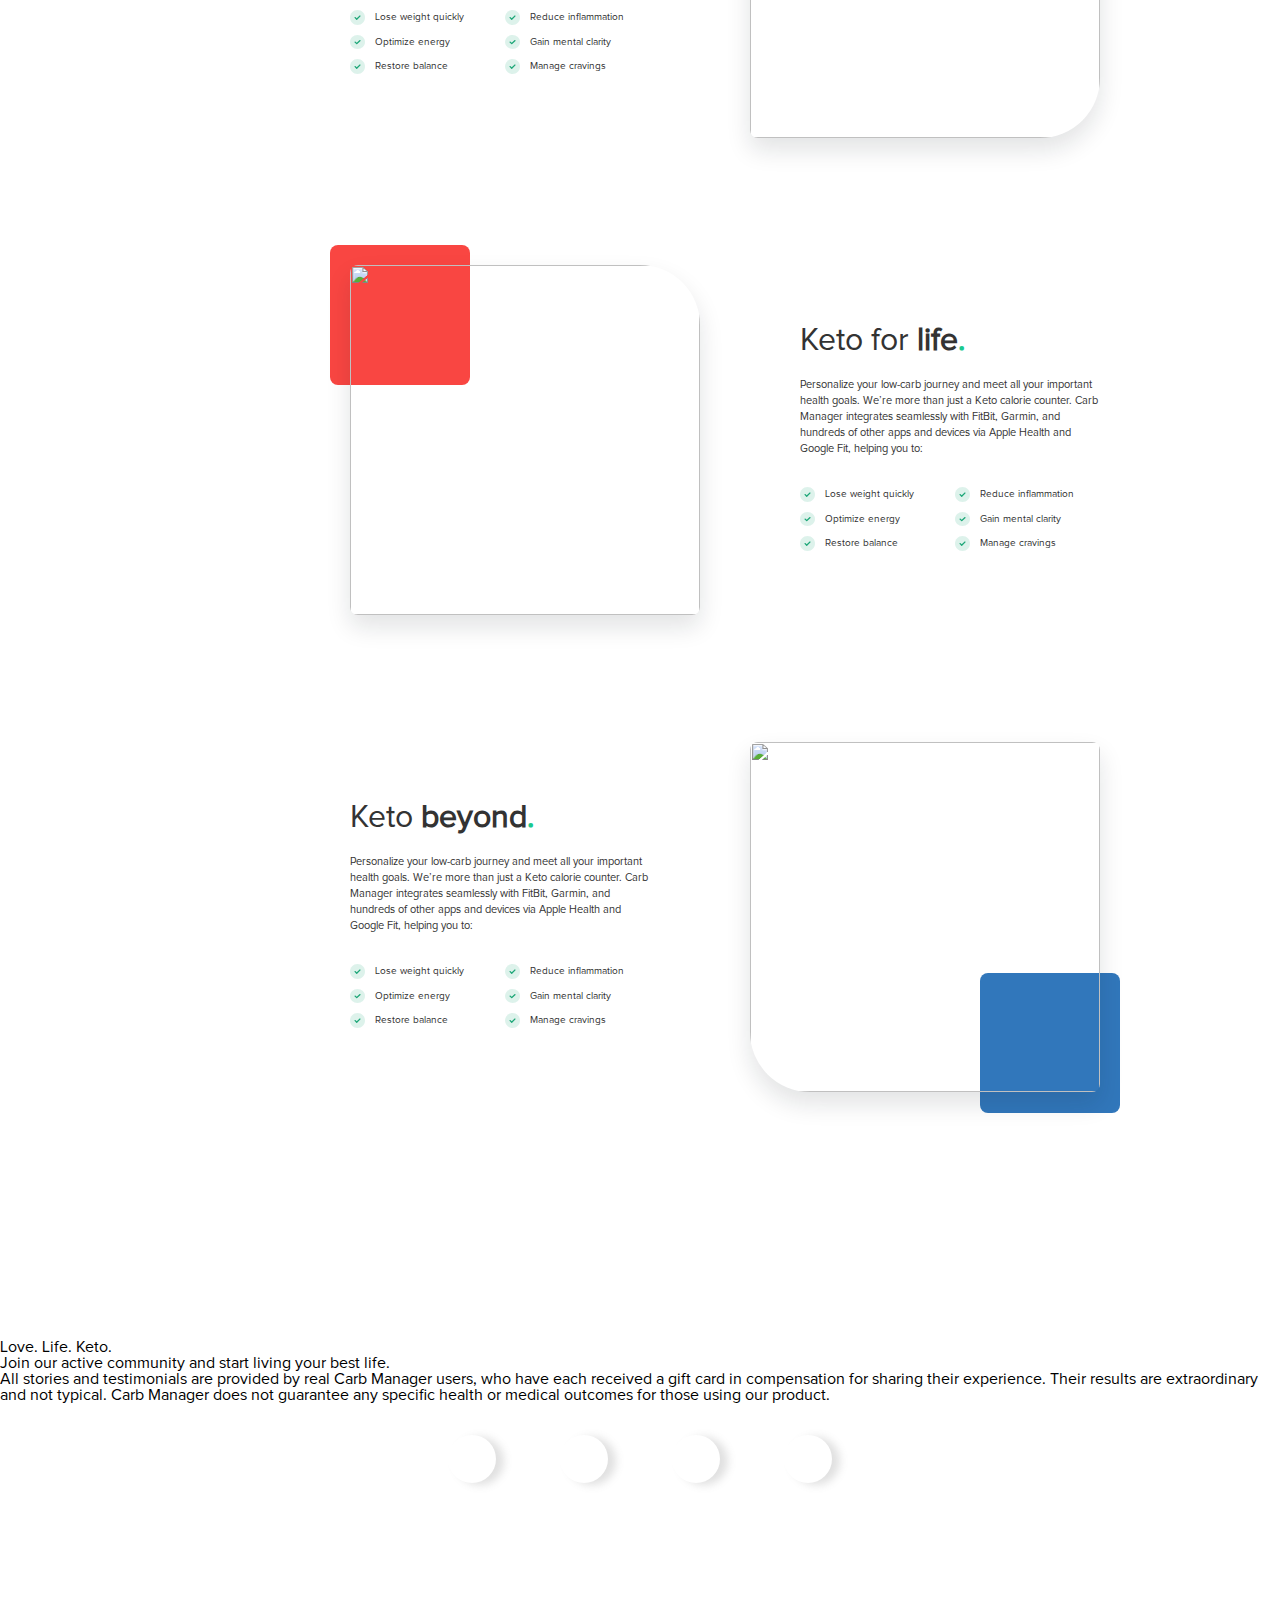
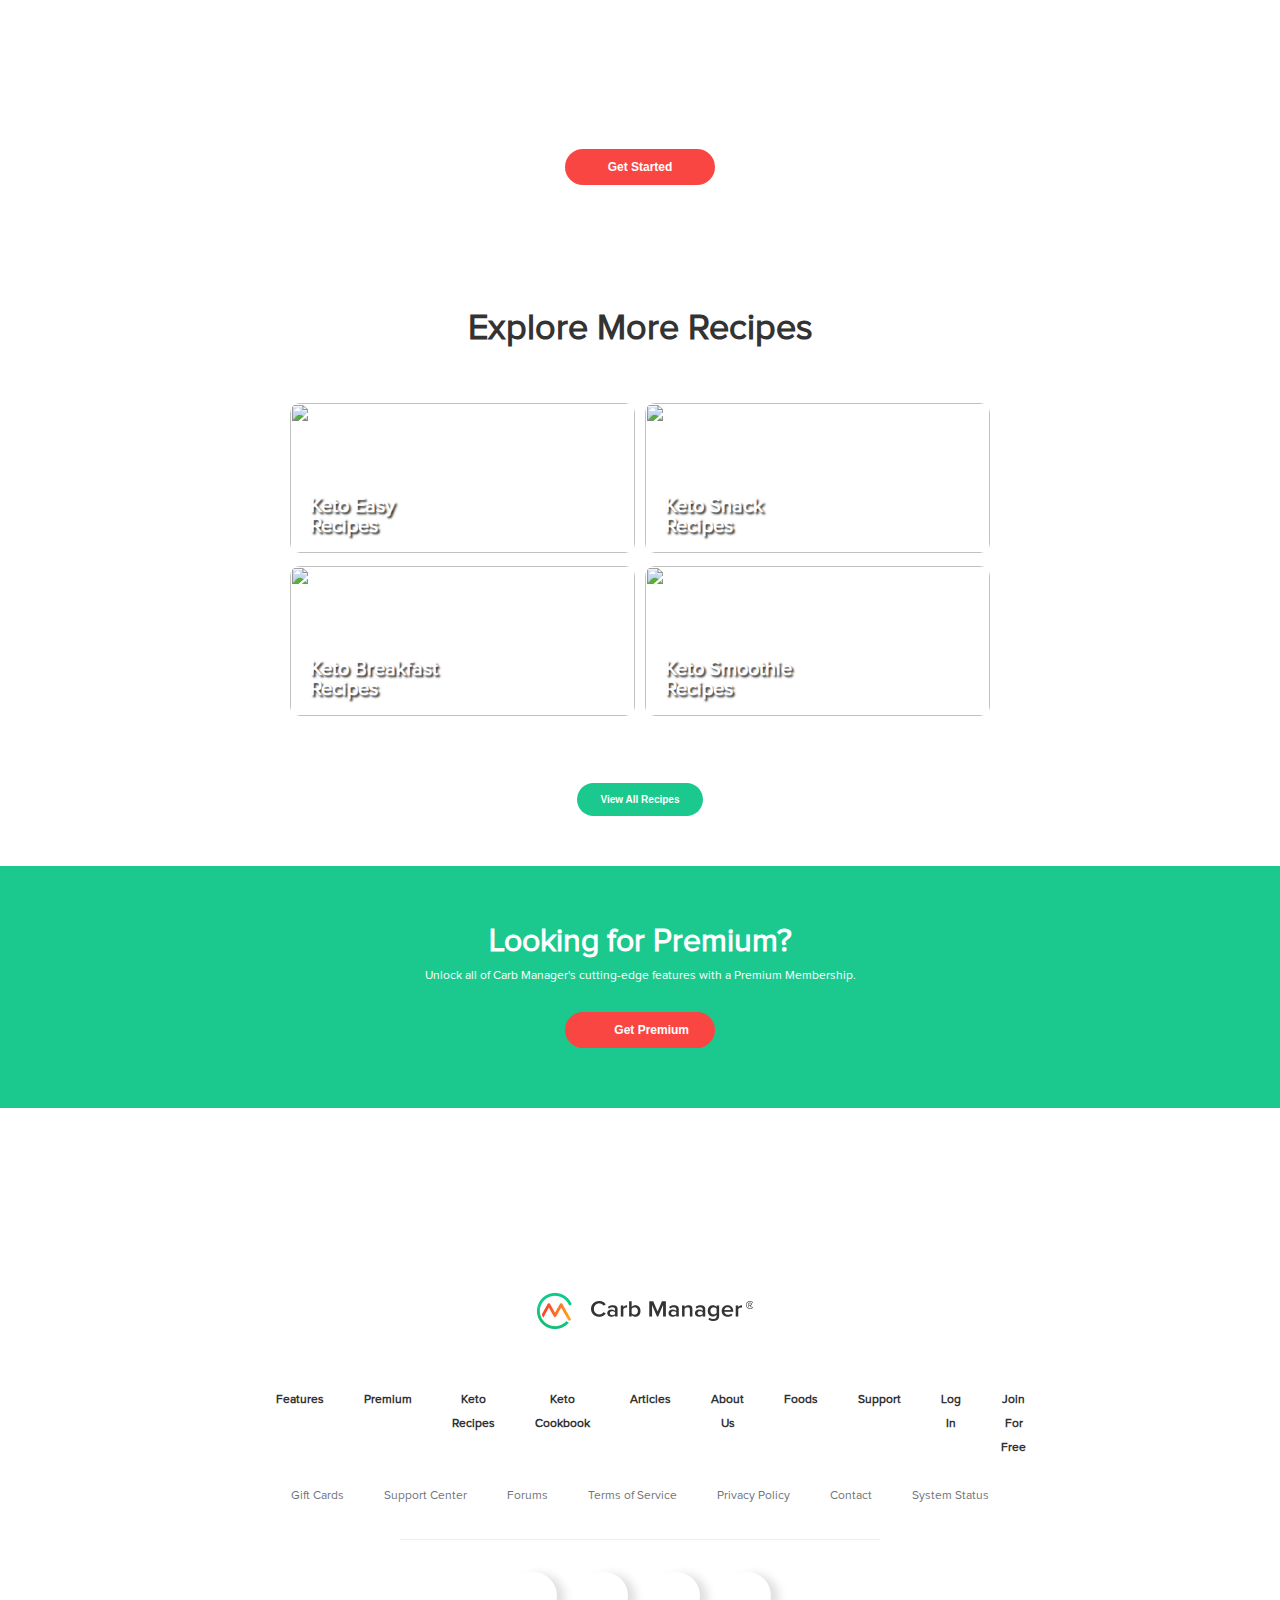
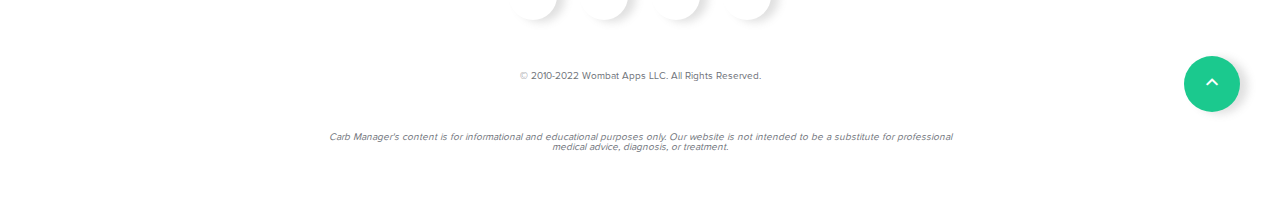
==== commit c9b0d060: "End of Day-5" ====
--- a/index.html
+++ b/index.html
@@ -54,6 +54,7 @@
         </header>
         <header class="scroll_header">
             <div class="scroll_header_wrapper">
+
                 <div>
                     <a href="./index.html">
                         <img src="./Styles/Images/LogoDark.png" alt=""/>
@@ -315,6 +316,52 @@
                     </li>
                 </ul>
             </div>
+            <section class="testimonials">
+                <div class="testimonials_container">
+                    <div class="testimonials_header">Love. Life. Keto.</div>
+                    <div class="testimonials_subheader">
+                        Join our active community and start living your best life.
+                    </div>
+                    <div class="testimonials_slider">
+                        
+                    </div>
+                    <div class="testimonials_disclaimer">
+                        All stories and testimonials are provided by real Carb Manager users, who have each received a gift card in compensation for sharing their experience. Their results are extraordinary and not typical. Carb Manager does not guarantee any specific health or medical outcomes for those using our product.
+                    </div>
+                    <div class="social-media">
+                        <ul>
+                            <li>
+                                <div>
+                                    <a href="https://www.facebook.com/carbmanager">
+                                        <img src="https://pnggrid.com/wp-content/uploads/2021/05/FB-Logo-768x1476.png" alt="">
+                                    </a>
+                                </div>
+                            </li>
+                            <li>
+                                <div>
+                                    <a href="https://www.instagram.com/carbmanagerapp/">
+                                        <img src="https://www.logo.wine/a/logo/Instagram/Instagram-Glyph-Color-Logo.wine.svg" alt="">
+                                    </a>
+                                </div>
+                            </li>
+                            <li>
+                                <div>
+                                    <a href="https://www.pinterest.com/carbmanagerapp">
+                                        <img src="https://upload.wikimedia.org/wikipedia/commons/0/08/Pinterest-logo.png" alt="">
+                                    </a>
+                                </div>
+                            </li>
+                            <li>
+                                <div>
+                                    <a href="https://www.youtube.com/channel/UCmVTbl7NTm_Cd4rA8XJWUVw?sub_confirmation=1">
+                                        <img src="https://www.logo.wine/a/logo/YouTube/YouTube-Icon-Full-Color-Logo.wine.svg" alt="">
+                                    </a>
+                                </div>
+                            </li>
+                        </ul>
+                    </div>
+                </div>
+            </section>
             <div class="banner_keto">
                 <h1>Keep up with Keto & Low-Carb</h1>
                 <p>Easily start and maintain a healthy Keto lifestyle, with everything you need to know at your fingertips.
@@ -438,6 +485,7 @@
                     
                 </div>
             </div>
+
         </div>
     </div>
     
--- a/Styles/style.css
+++ b/Styles/style.css
@@ -241,12 +241,31 @@
     position:relative;
     top:14px;
 }
+.footer{
+    margin-top:30px;
+    display: block;
+    /* position: fixed; */
+    bottom:0px;
+    left:0px;
+}
+.footer_wrapper{
+    /* margin-top: 30px; */
+    width:100%;
+    position: absolute;
+    bottom:0;
+    left:0;
+    /* transform: translateX(-50%, -50%); */
+    /* display: block; */
+    /* min-height: 800px; */
+    /* height:2em; */
+    /* z-index:-1; */
+}
 .footer_container{
     width:60%;
     margin: auto;
     text-align: center;
-    /* position: absolute;
-    bottom:0; */
+    /* position: relative;  */
+    /* bottom:0; */
 }
 .footer_container>div{
     width: 100%;
--- a/Styles/index.css
+++ b/Styles/index.css
@@ -1,32 +1,806 @@
+@font-face{
+    src: url(Proxima\ Nova\ Font.otf);
+    font-family: proxima;
+}
+:root{
+    --green_primary:#1bc98e;
+    --green_secondary:#14966b;
+    --red_primary:#f94642;
+    --red_secondary:#fc100c;
+    --orange:#fda120;
+    --blue:#3177bb;
+    --lightblueBg:#f6f8fb;
+    --swiper-theme-color:#007aff;
+}
+*{
+    margin:0px;
+    padding:0px;
+    box-sizing: border-box;
+    /* position: absolute; */
+}
+body, html {
+    font-family: proxima,Helvetica,Arial,sans-serif;
+    /* position: fixed;
+    top:0;
+    left:0;
+    right: 0;
+    bottom: 0; */
+}
+.btn_green{
+    color: white;
+    background-color: var(--green_primary);
+    border:none;
+    width: auto;
+    border-radius: 50px;
+    font-size: 10px;
+    font-weight: 750;
+    padding: 11px 24px;
+}
+.btn_green:hover{
+    background-color:var(--green_secondary);
+    position: relative;
+    top:1px;
+    transition: 0.1s ease-out;
+}
+.btn_red{
+    background-color: var(--red_primary);
+    color: white;
+    border:none;
+    width: auto;
+    border-radius: 50px;
+    font-size: 10px;
+    font-weight: 750;
+    padding: 11px 24px;
+}
+.btn_red:hover{
+    background-color:var(--red_secondary);
+    position: relative;
+    top:1px;
+    transition: 0.1s ease-out;
+}
+.btn_white{
+    color: var(--green_primary);
+    background-color: white;
+    border:none;
+    width: auto;
+    border-radius: 50px;
+    font-size: 10px;
+    font-weight: 750;
+    padding: 11px 24px;
+}
+.btn_white:hover{
+    color:var(--green_secondary);
+    position: relative;
+    top:1px;
+    transition: 0.1s ease-out;
+}
+.material-symbols-outlined {
+  font-variation-settings:
+  'FILL' 0,
+  'wght' 100,
+  'GRAD' 0,
+  'opsz' 20
+}
+.bold {
+    font-variation-settings:
+    'FILL' 0,
+    'wght' 400,
+    'GRAD' 0,
+    'opsz' 20
+  }
+.page_layout{
+    display: block;
+position:relative;
+height:5000px;
+}
+.site-header{
+    display: none;
+    padding:30px 80px;
+    background-color: transparent;
+    position: sticky;
+    top:0px;
+    z-index: 10;
+}
+.header_wrapper{
+    display: flex;
+    /* width: 60%; */
+    margin: 0px auto;
+    padding: 0px 170px;
+    max-width: 1600px;
+    justify-content: space-between;
+    align-items: center;
+}
+.header_wrapper>div:first-child{
+    width:146.25px;
+    height:34.45px;
+}
+.header_wrapper>div>a>img{
+    width:100%;
+}
+.header_nav{
+    margin:0px 20px;
+    padding:0px 100px;
+    display: flex;
+}
+.header_nav>ul{
+    display:flex;
+    justify-content: center;
+    align-items: center;
+    /* width:60%; */
+    /* margin:auto; */
+}
+.header_nav>ul>li{
+    display:flex;
+    margin:0px 12px;
+    flex-direction: row;
+    align-items: center;
+}
+.header_nav>ul>li>a, .header_userSettings>a{
+    /* margin: 8px; */
+    text-decoration: none;
+    color:white;
+    font-size: 10px;
+    letter-spacing: 1px;
+    font-weight: 600;
+}
+.header_nav>ul>li>span{
+    width: 12px;
+    color:white;
+}
+.header_userSettings{
+    display: flex;
+    justify-content: space-between;
+    align-items: center;
+}
+.header_userSettings>button{
+    margin-left:25px;
+}
+.scroll_header{
+    /* display:none; */
+    /* visibility: collapse; */
+    padding:30px 80px;
+    background-color: white;
+    position: sticky;
+    top:0px;
+    box-shadow: rgba(99, 99, 99, 0.2) 0px 2px 8px 0px;
+    border-radius: 0px 0px 50px 50px;
+    z-index:10;
+}
+.scroll_header_wrapper{
+    display: flex;
+    /* width: 60%; */
+    margin: 0px auto;
+    padding: 0px 170px;
+    max-width: 1600px;
+    justify-content: space-between;
+    align-items: center;
+}
+.scroll_header_wrapper>div:first-child{
+    width:146.25px;
+    height:34.45px;
+}
+.scroll_header_wrapper>div>a>img{
+    width:100%;
+}
+.scroll_header_nav{
+    margin:0px 20px;
+    padding:0px 100px;
+    display: flex;
+}
+.scroll_header_nav>ul{
+    display:flex;
+    justify-content: center;
+    align-items: center;
+    /* width:60%; */
+    /* margin:auto; */
+}
+.scroll_header_nav>ul>li{
+    display:flex;
+    margin:0px 12px;
+    flex-direction: row;
+    align-items: center;
+}
+.scroll_header_nav>ul>li>a, .scroll_header_userSettings>a{
+    /* margin: 8px; */
+    text-decoration: none;
+    color:black;
+    font-size: 10px;
+    letter-spacing: 1px;
+    font-weight: 600;
+}
+.scroll_header_nav>ul>li>span{
+    width: 12px;
+    color:black;
+}
+.scroll_header_userSettings{
+    display: flex;
+    justify-content: space-between;
+    align-items: center;
+}
+.scroll_header_userSettings>button{
+    margin-left:25px;
+}
+.footer{
+    width:100vw;
+    max-height: 600px;
+    position: absolute;
+    bottom:0px;
+    /* margin: auto; */
+}
+.footer_wrapper{
+    /* display: none; */
+    margin-top: 30px;
+    width:100%;
+    /* height: 100vh; */
+    position: relative;
+    /* bottom:0px; */
+    /* left:0; */
+    /* transform: translateX(-50%, -50%); */
+    /* display: block; */
+    /* min-height: 800px; */
+    /* height:2em; */
+    /* z-index:-1; */
+}
+.scroll_to_top{
+    color:white;
+    width:56px;
+    height: 56px;
+    background-color: var(--green_primary);
+    border-radius: 50%;
+    border: none;
+    position: absolute;
+    right:40px;
+    bottom:40px;
+    box-shadow: rgba(99, 99, 99, 0.2) 8px 2px 8px 0px;
+}
+.scroll_to_top>span{
+    width:100%;
+    height:100%;
+    vertical-align: middle;
+    position:relative;
+    top:14px;
+}
+.footer_container{
+    width:60%;
+    margin: auto;
+    text-align: center;
+    /* position: absolute;  */
+    /* bottom:0; */
+}
+.footer_container>div{
+    width: 100%;
+    margin: 0px 0px 48px 0px;
+}
+.footer_container>a>img{
+    width:30%;
+}
+.footer_nav{
+    padding-bottom: 32px;
+    /* border: 1px solid red; */
+    display: flex;
+    flex-direction: column;
+    position: relative;
+}
+.footer_nav:before{
+    position:absolute;
+    bottom: 0px;
+    content:"";
+    height: 1px;
+    width:480px;
+    left:50%;
+    right:auto;
+    transform:translateX(-50%);
+    background-color: #ebeff4;
+}
+.menu-primary{
+    display: flex;
+    margin-bottom:24px;
+    list-style: none;
+}
+.menu-primary>li{
+    margin:0px 20px;
+}
+.menu-primary>li>a{
+    font-size: 12px;
+    text-decoration: none;
+    font-weight: 700;
+    line-height: 24px;
+    color:#333;
+}
+.menu-primary>li>a:hover{
+    color: var(--green_primary);
+}
+.menu-secondary{
+    display:flex;
+    list-style: none;
+    margin: auto;
+    /* border: 1px solid blue; */
+}
+.menu-secondary>li{
+    margin:0px 20px;
+}
+.menu-secondary>li>a{
+    font-size: 12px;
+    text-decoration: none;
+    font-weight: 500;
+    line-height: 24px;
+    color:#6f737a;
+}
+.menu-secondary>li>a:hover{
+    color: var(--green_primary);
+}
+.social-media{
+    padding-top: 32px;
+}
+.social-media>ul{
+    display: flex;
+    width:40%;
+    margin:auto;
+    justify-content: space-evenly;
+}
+.social-media>ul>li{
+    text-decoration: none;
+    list-style: none;
+}
+.social-media>ul>li>div>a{
+    padding:20px;
+}
+.social-media>ul>li>div{
+    width:48px;
+    height:48px;
+    background-color: white;
+    box-shadow: rgba(99, 99, 99, 0.2) 8px 2px 8px 0px;
+    border-radius: 50px;
+    filter:grayscale(100%);
+}
+.social-media>ul>li>div:hover{
+    filter:grayscale(0%);
+    position: relative;
+    top:5px;
+    transition: 0.1s ease-out;
+}
+.social-media>ul>li>div>a>img{
+    height:50%;
+    /* width:50%; */
+    position: relative;
+    top: 25%;
+    /* display: flex;
+    justify-content: center;
+    align-items: center; */
+}
+
+.footer_copyright{
+    margin-top:40px;
+    color:#6f737a;
+    font-size: 10px;
+    line-height: 16px;
+    font-weight: 400;
+}
+.footer_disclaimer{
+    margin: 32px 125px 24px;
+    font-size: 10px;
+    font-style: italic;
+    color:#6f737a;
+}
+
+
+
+
 .main-content{
+    position:absolute;
+    top:0px;
     width:100vw;
+    /* height:10vh; */
 }
 .hero_section{
     width:100vw;
-    padding-top:300px;
-    position: absolute;
+    padding-top:80px;
+    position: relative;
     top:0px;
+    min-height: 400px;
+    display: block;
     /* border: 1px solid red; */
     background:radial-gradient(ellipse at center,#2dd29a 0,#1ca677 100%);
     border-bottom-left-radius: 300px;
 }
 .hero_container{
-    width: 1110px;
+    width: 700px;
     /* height: auto; */
     margin: 0px auto 0px auto;
-    position: relative;
+    /* position: relative; */
     /* display: flex;
     justify-content: space-around;
     flex-direction: row; */
     /* border: 1px solid red; */
 }
 .hero_content{
+    width: 640px;
+    height:400px;
+    margin:80px 0 32px 0;
+    position: relative;
+    /* display: block; */
+    /* margin-right: 30px; */
+}
+.hero_content>h1{
+    font-size: 48px;
+    font-weight: 1000;
+    /* line-height: 72px; */
+    color:white;
+    margin: 0 0 16px;
+}
+.hero_content>.text_big{
+    font-size: 1.5rem;
+    font-weight: 700;
+    line-height: 16px;
+    color:white;
+    margin:10px 0;
+}
+.hero_content>.text_small{
+    font-size: 1rem;
+    font-weight: 500;
+    line-height: 28px;
+    color:white;
+    margin-bottom: 10px;
+}
+.hero_content>form{
+    width: max-content;
+    display: relative;
+    /* padding:0px; */
+    border-radius: 50px;
+    background-color: white;
+    margin-bottom: 30px;
+    display: flex;
+    align-items: center;
+}
+.hero_content>form>input{
+    margin:0px 5px;
+    padding:7px;
+    border-radius: 50px;
+    border: none;
+}
+.appLogos{
+    display: flex;
+    flex-direction: row;
+    gap:20px;
+    width: 640px;
+}
+.appLogos>img{
+    width:20%;
+    cursor: pointer;
+}
+.hero_iphone{
+    position: absolute;
+    left:860px;
+    width:312px;
+    height: 460px;
+    bottom:-10px;
+    /* width:40%; */
+}
+/* .hero_iphone::before{
+    position: absolute;
+    content:"";
+
+    bottom: -60px;
+    left:-32px;
+    width:823px;
+    height: 352px;
+} */
+.hero_iphone>img{
+    position: relative;
     display: block;
-
-}
-.hero_iphone{
+    object-fit: contain;
+    z-index: 1;
+    width:100%;
+    height: 100%;
+}
+.company_logos{
+    text-align: center;
+}
+.company_logos>img{
+    width:60%;
+    margin: auto;
+}
+.banner_premium{
+    width: 100%;
+    text-align: center;
+    color:white;
+    background-color: var(--green_primary);
+    /* border: 1px solid red; */
+    padding: 60px 10px;
+}
+.banner_premium>h1{
+    margin-bottom: 12px;
+    font-weight: bolder;
+}
+.banner_premium>p{
+    font-size: 12px;
+}
+.banner_premium>button{
+    display: flex;
+    align-items: center;
+    margin: 30px auto auto;
+    width:150px;
+    gap:10px;
+}
+.banner_premium>button>img{
+    width:15%;
+}
+.banner_premium>button>p{
+    font-size: 0.75rem;
+    font-weight: 700;
+}
+.banner_keto{
+    width: 100%;
+    text-align: center;
+    color:white;
+    background-image:url("https://d33wubrfki0l68.cloudfront.net/_nuxt/img/c4948281568412dbf871662f5e9bdcd3bcda025a/f9ffe37.jpg");
+    /* border: 1px solid red; */
+    padding: 60px 10px;
+}
+.banner_keto>h1{
+    margin-bottom: 12px;
+    font-weight: bolder;
+}
+.banner_keto>p{
+    font-size: 12px;
+}
+.banner_keto>button{
+    margin: 30px auto auto;
+    width:150px;
+    gap:10px;
+}
+.banner_keto>button>p{
+    font-size: 0.75rem;
+    font-weight: 700;
+}
+
+
+
+
+.keto_section{
+    margin-top:60px;
+    padding-left: 350px;
+}
+.keto_header{
+    margin-bottom:100px;
+}
+.keto_header>h2{
+    font-size:2.5rem;
+    margin:0 0 8px;
+    font-weight: 900;
+    line-height: 3rem;
+    color:#333;
+}
+.keto_header>p{
+    font-size:1rem;
+    margin:0 0 16px;
+    font-weight: 400;
+    line-height: 1.75rem;
+    color:#333;
+}
+.keto_header>p>span{
+    color:var(--green_primary);
+    font-weight: 800;
+}
+.keto_article{
+    width: 1000px;
+    margin: 0px auto 124px 0;
+    display: flex;
+}
+.rev{
+    flex-direction: row-reverse;
+    justify-content: flex-end;
+}
+.keto_image{
+    width: 35%;
+    /* height: 556px; */
+    aspect-ratio: 1;
+    position: relative;
+}
+.keto_image::before{
+    content:"";
+    position: absolute;
+    bottom: -16px;
+    left: -20px;
+    z-index: -1;
+    border-radius: 8px;
     width:40%;
-}
-.hero_iphone>img{
+    aspect-ratio: 1;
+    background-color: var(--green_primary);
+}
+.keto_image>img{
+    border-radius: 8px;
+    border-top-left-radius: 60px;
+    width:100%;
+    height: 100%;
+    box-shadow: rgba(17, 21, 32, 0.12) 0 12px 24px;
+}
+.keto_image_2{
+    width: 35%;
+    /* height: 556px; */
+    aspect-ratio: 1;
+    position: relative;
+}
+.keto_image_2::before{
+    content:"";
+    position:absolute;
+    top:-16px;
+    right:-20px;
+    z-index: -1;
+    width: 40%;
+    aspect-ratio: 1;
+    border-radius: 8px;
+    background-color: var(--orange);
+}
+.keto_image_2>img{
+    border-radius: 8px;
+    border-bottom-right-radius: 60px;
+    width:100%;
+    height: 100%;
+    box-shadow: rgba(17, 21, 32, 0.12) 0 12px 24px;
+}
+.keto_image_3{
+    width: 35%;
+    /* height: 556px; */
+    aspect-ratio: 1;
+    position: relative;
+}
+.keto_image_3::before{
+    content:"";
+    position:absolute;
+    top:-20px;
+    left:-20px;
+    z-index: -1;
+    width: 40%;
+    aspect-ratio: 1;
+    border-radius: 8px;
+    background-color: var(--red_primary);
+}
+.keto_image_3>img{
+    border-radius: 8px;
+    border-top-right-radius: 60px;
+    width:100%;
+    height: 100%;
+    box-shadow: rgba(17, 21, 32, 0.12) 0 12px 24px;
+}
+.keto_image_4{
+    width: 35%;
+    /* height: 556px; */
+    aspect-ratio: 1;
+    position: relative;
+}
+.keto_image_4::before{
+    content:"";
+    position:absolute;
+    bottom:-18px;
+    right:-20px;
+    z-index: -1;
+    width: 40%;
+    aspect-ratio: 1;
+    border-radius: 8px;
+    background-color: var(--blue);
+}
+.keto_image_4>img{
+    border-radius: 8px;
+    border-bottom-left-radius: 60px;
+    width:100%;
+    height: 100%;
+    box-shadow: rgba(17, 21, 32, 0.12) 0 12px 24px;
+}
+.keto_content{
+    width:30%;
+    padding-top:60px;
+    margin-left: 100px;
+    color:#333;
+}
+.margin_right{
+    margin-left:0px;
+    margin-right: 100px;
+
+}
+.keto_title{
+    font-weight: 400;
+    color:#333;
+    margin-bottom: 20px;
+}
+.keto_title>span{
+    color:var(--green_primary);
+    font-weight: 900;
+}
+.keto_content>p{
+    font-size: 11px;
+    line-height: 1rem;
+    margin-bottom: 30px;
+}
+.keto_features{
+    display: grid;
+    grid-template-columns: repeat(2,1fr);
+    gap:10px;
+}
+.keto_features>li{
+    list-style: none;
+}
+.keto_features>li>div{
+    display: flex;
+    flex-direction: row;
+    gap:10px;
+    align-items: center;
+}
+.keto_features>li>div>img{
     width:10%;
-}+}
+.keto_features>li>div>p{
+    font-size: 10px;
+}
+.recommended_recipes{
+    padding-top: 60px;
+    position: relative;
+    text-align: center;
+    margin-bottom: 50px;
+}
+.recommended_recipes::before{
+    content:"";
+    z-index: -1;
+    background: url(./Images/recipeBg.svg) no-repeat;
+    background-size: contain;
+    background-position: 0;
+    position: absolute;
+    top:24px;
+    left: 0;
+    min-height: 480px;
+}
+.recipes_container{
+    width:700px;
+    margin:auto;
+}
+.recipes_container>h2{
+    font-size: 36px;
+    font-weight: 900;
+    line-height: 48px;
+    color: #333;
+    text-align: center;
+}
+.recipe_cards{
+    width:100%;
+    margin-top:50px;
+    display:grid;
+    grid-template-columns: repeat(2,1fr);
+    gap: 10px;
+}
+.recipe_cards>li{
+    width: 100%;;
+    list-style: none;
+    /* margin: 0 20px 10px 0; */
+    position: relative;
+}
+.recipe_cards>li>a{
+    /* background-image: linear-gradient(45deg,rgba(0,0,0,0), rgba(0,0,0)); */
+    width:100%;
+    height: 100px;
+    text-align: left;
+}
+.recipe_cards>li>a>img{
+    width:100%;
+    height:150px;
+    aspect-ratio: 1;
+    border-radius: 10px;
+}
+.recipe_cards>li>a>span{
+    position: absolute;
+    bottom: 20px;
+    left:20px;
+    color:white;
+    text-shadow: 2px 2px 2px rgba(0,0,0,0.8) ;
+    font-size: 20px;
+    font-weight: 700;
+}
+.recipe_cards>li>a>span>span:hover{
+    color:var(--green_primary);
+}
+.recipes_container>button{
+    margin-top:64px;
+}
+.testimonials{
+    padding:120px 0;
+    width: 100%;
+}
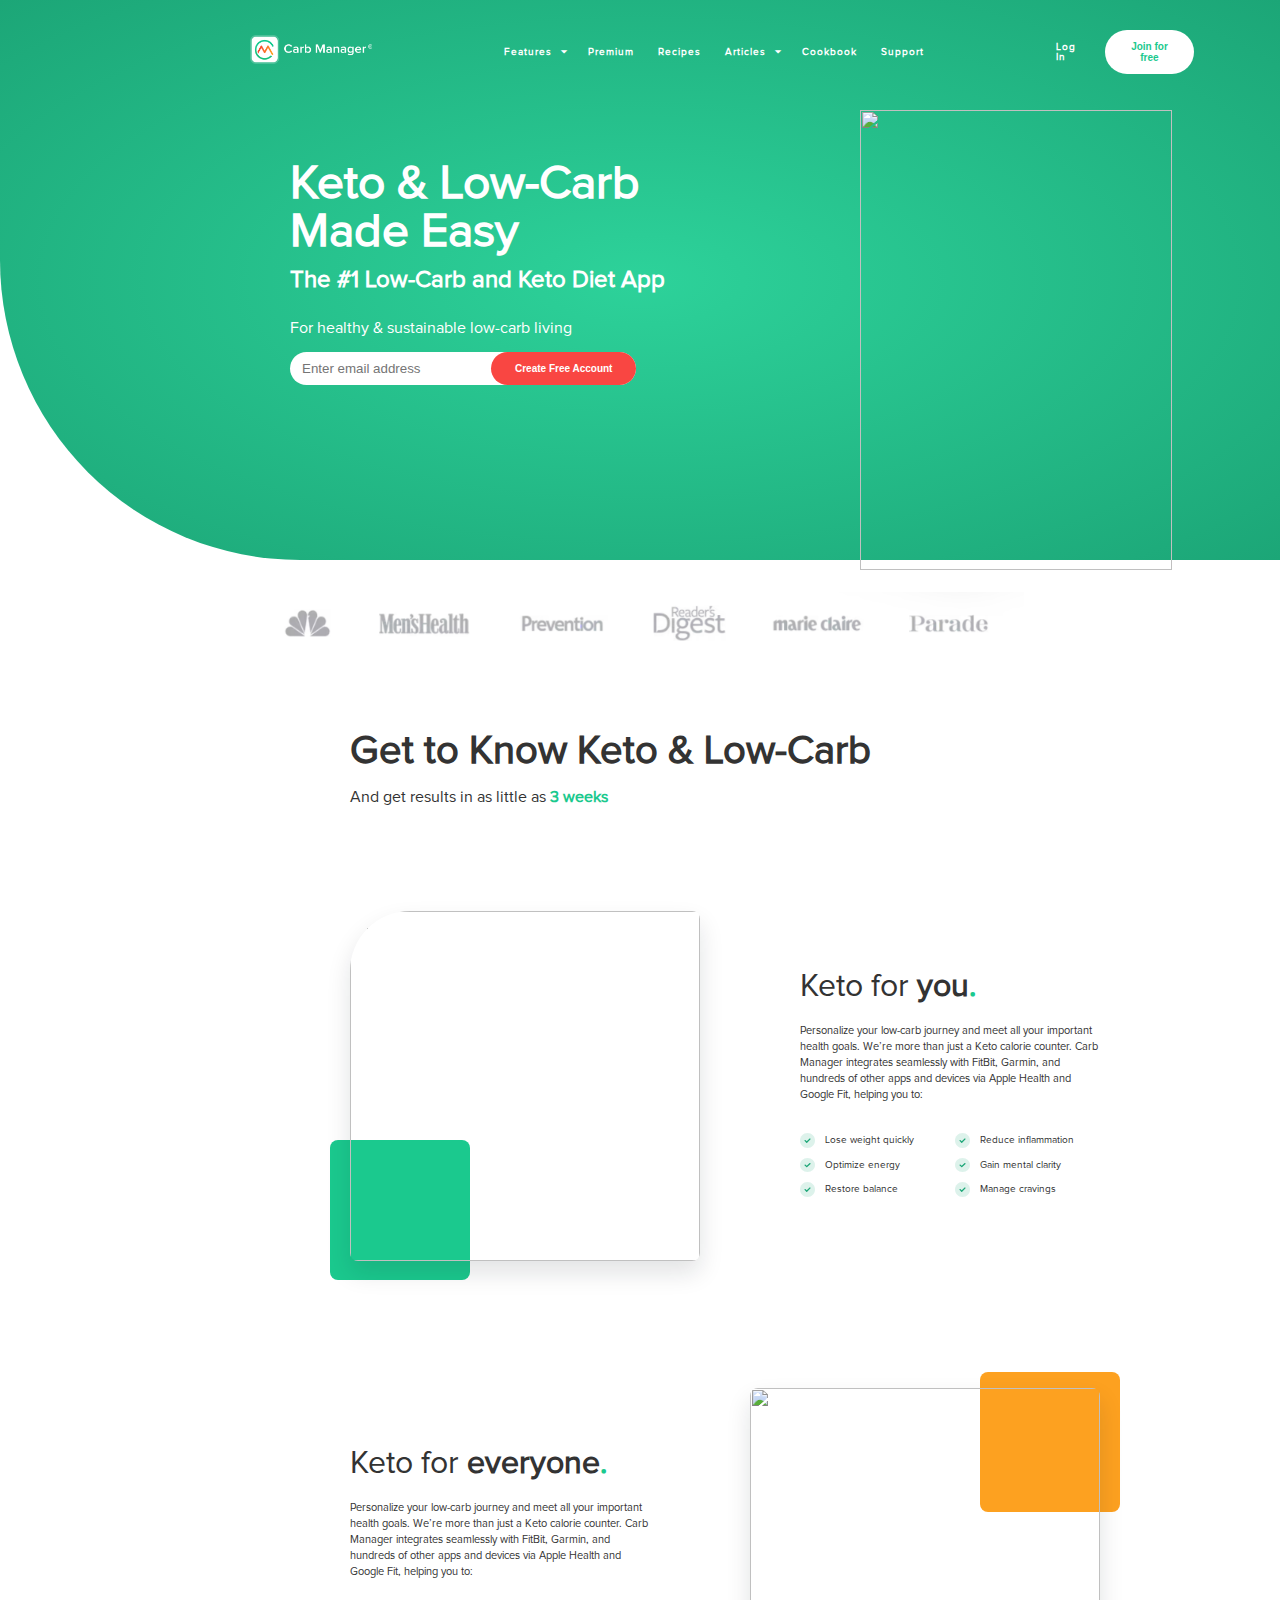
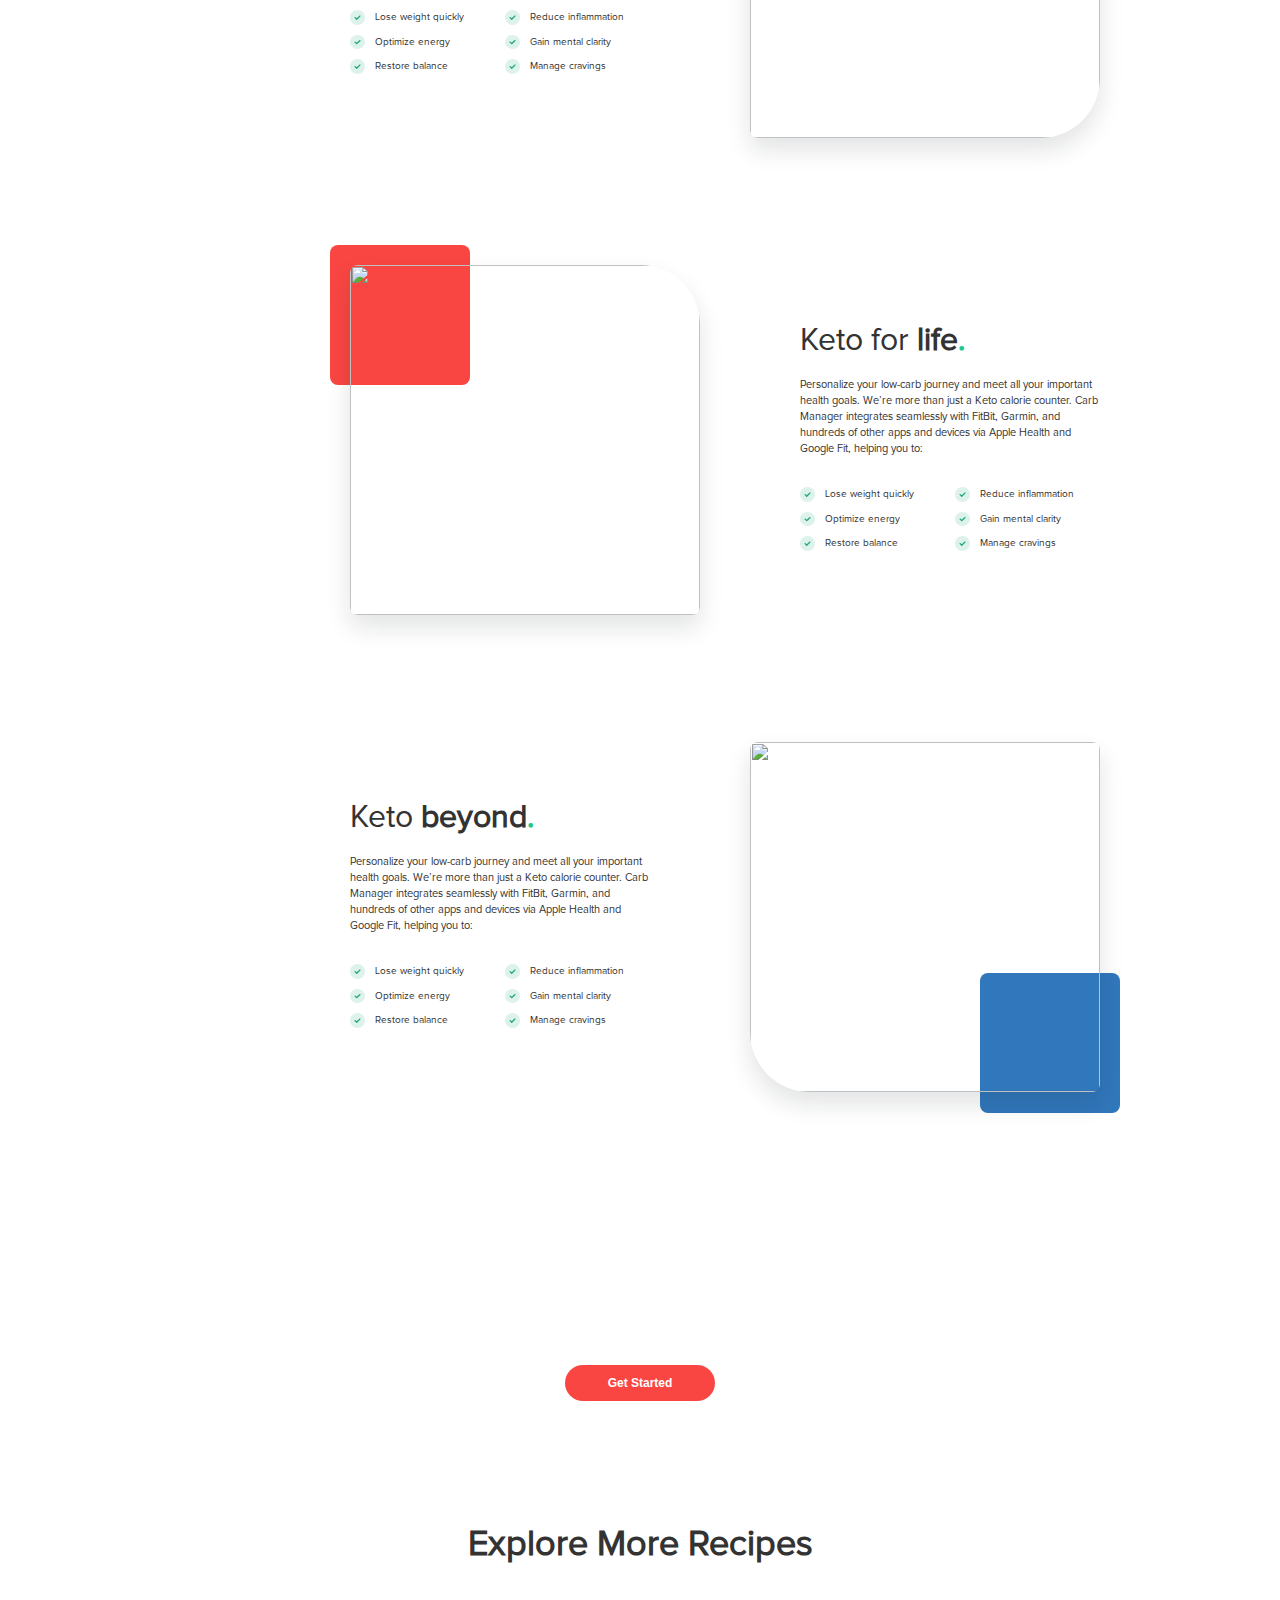
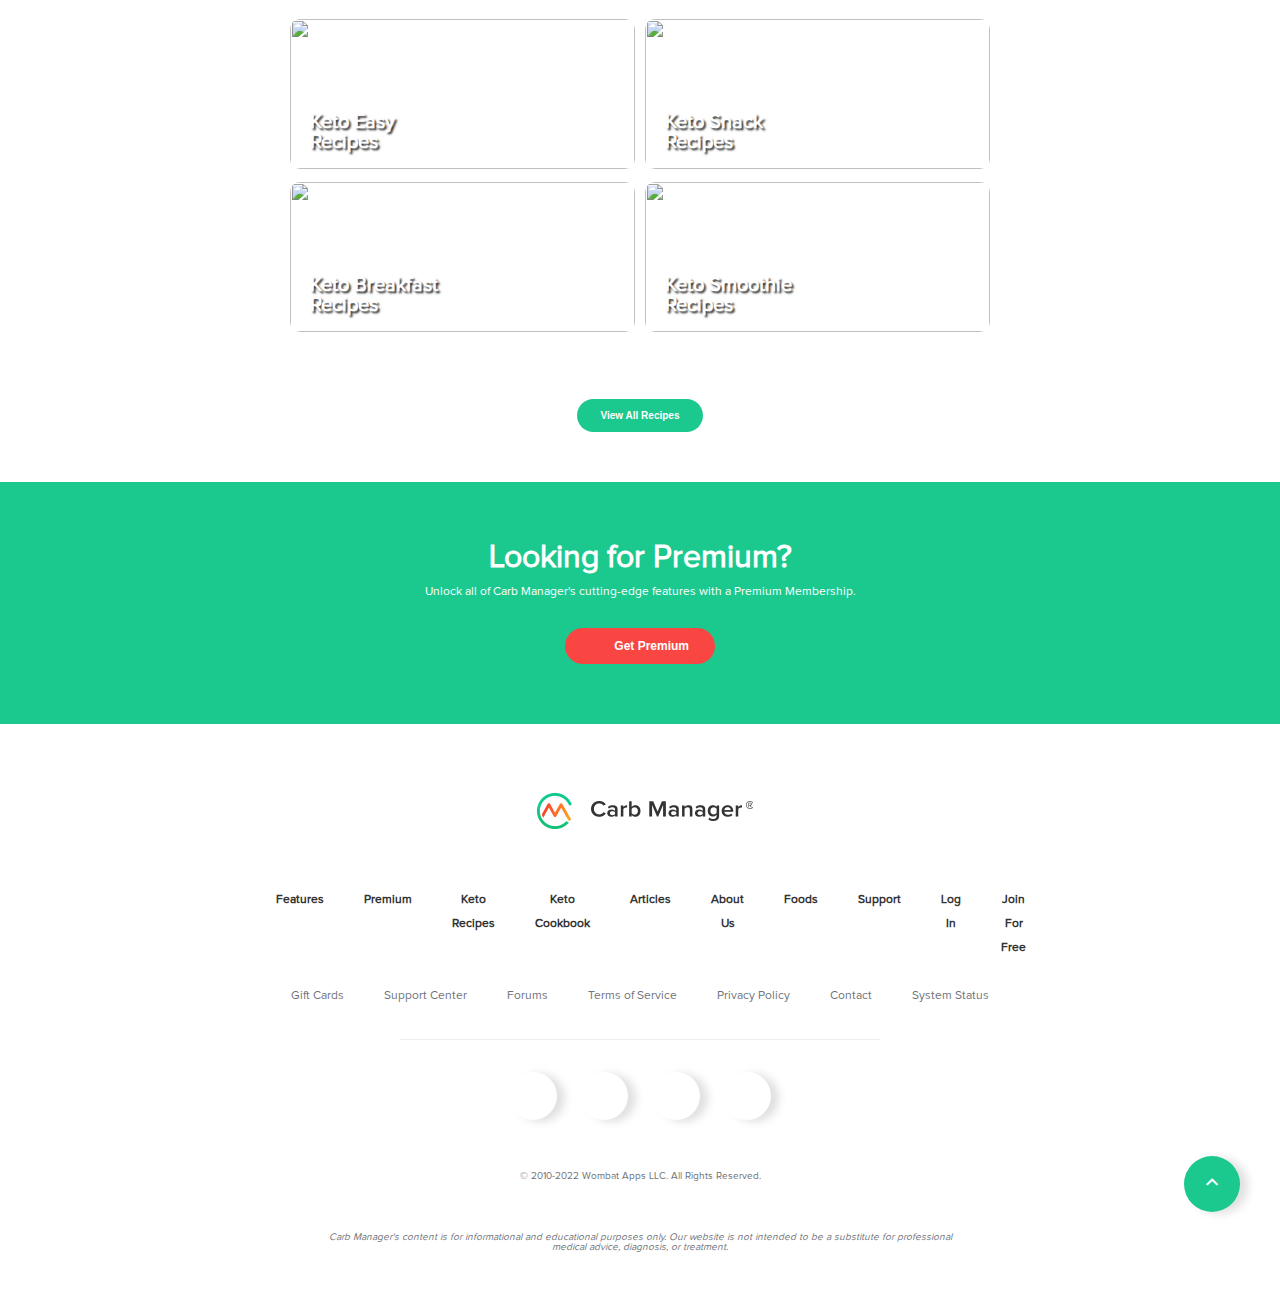
==== commit 770be911: "Finishing touch to the webpages" ====
--- a/index.html
+++ b/index.html
@@ -39,7 +39,7 @@
                             </span>
                         </li>
                         <li>
-                            <a href="./cookbook.html">Cookbook</a>
+                            <a href="./articles.html">Cookbook</a>
                         </li>
                         <li>
                             <a href="./articles.html">Support</a>
@@ -81,7 +81,7 @@
                             </span>
                         </li>
                         <li>
-                            <a href="./cookbook.html">Cookbook</a>
+                            <a href="./articles.html">Cookbook</a>
                         </li>
                         <li>
                             <a href="./articles.html">Support</a>
@@ -90,7 +90,7 @@
                   </nav>
                   <div class="scroll_header_userSettings">
                     <a href="./login.html">Log In</a>
-                    <button class="btn_green" id="btn_signup">Join for free</button>
+                    <button class="btn_green" id="scroll_btn_signup">Join for free</button>
                   </div>
             </div>
         </header>
@@ -316,7 +316,7 @@
                     </li>
                 </ul>
             </div>
-            <section class="testimonials">
+            <!-- <section class="testimonials">
                 <div class="testimonials_container">
                     <div class="testimonials_header">Love. Life. Keto.</div>
                     <div class="testimonials_subheader">
@@ -361,7 +361,7 @@
                         </ul>
                     </div>
                 </div>
-            </section>
+            </section> -->
             <div class="banner_keto">
                 <h1>Keep up with Keto & Low-Carb</h1>
                 <p>Easily start and maintain a healthy Keto lifestyle, with everything you need to know at your fingertips.
@@ -413,7 +413,7 @@
         </div>
         <div class="footer">
             <div class="footer_wrapper">
-                <button class="scroll_to_top">
+                <button id="scroll_to_top">
                     <span class="material-symbols-outlined bold">
                         expand_less
                     </span>
@@ -429,7 +429,7 @@
                             <li><a href="./articles.html">Features</a></li>
                             <li><a href="./articles.html">Premium</a></li>
                             <li><a href="./articles.html">Keto Recipes</a></li>
-                            <li><a href="./cookbook.html">Keto Cookbook</a></li>
+                            <li><a href="./articles.html">Keto Cookbook</a></li>
                             <li><a href="./articles.html">Articles</a></li>
                             <li><a href="./articles.html">About Us</a></li>
                             <li><a href="./articles.html">Foods</a></li>
--- a/Styles/index.css
+++ b/Styles/index.css
@@ -1,480 +1,474 @@
-@font-face{
-    src: url(Proxima\ Nova\ Font.otf);
-    font-family: proxima;
-}
-:root{
-    --green_primary:#1bc98e;
-    --green_secondary:#14966b;
-    --red_primary:#f94642;
-    --red_secondary:#fc100c;
-    --orange:#fda120;
-    --blue:#3177bb;
-    --lightblueBg:#f6f8fb;
-    --swiper-theme-color:#007aff;
-}
-*{
-    margin:0px;
-    padding:0px;
-    box-sizing: border-box;
-    /* position: absolute; */
-}
-body, html {
-    font-family: proxima,Helvetica,Arial,sans-serif;
-    /* position: fixed;
+@font-face {
+  src: url(Proxima\ Nova\ Font.otf);
+  font-family: proxima;
+}
+:root {
+  --green_primary: #1bc98e;
+  --green_secondary: #14966b;
+  --red_primary: #f94642;
+  --red_secondary: #fc100c;
+  --orange: #fda120;
+  --blue: #3177bb;
+  --lightblueBg: #f6f8fb;
+  --swiper-theme-color: #007aff;
+}
+* {
+  margin: 0px;
+  padding: 0px;
+  box-sizing: border-box;
+  /* position: absolute; */
+}
+body,
+html {
+  font-family: proxima, Helvetica, Arial, sans-serif;
+  /* position: fixed;
     top:0;
     left:0;
     right: 0;
     bottom: 0; */
 }
-.btn_green{
-    color: white;
-    background-color: var(--green_primary);
-    border:none;
-    width: auto;
-    border-radius: 50px;
-    font-size: 10px;
-    font-weight: 750;
-    padding: 11px 24px;
-}
-.btn_green:hover{
-    background-color:var(--green_secondary);
-    position: relative;
-    top:1px;
-    transition: 0.1s ease-out;
-}
-.btn_red{
-    background-color: var(--red_primary);
-    color: white;
-    border:none;
-    width: auto;
-    border-radius: 50px;
-    font-size: 10px;
-    font-weight: 750;
-    padding: 11px 24px;
-}
-.btn_red:hover{
-    background-color:var(--red_secondary);
-    position: relative;
-    top:1px;
-    transition: 0.1s ease-out;
-}
-.btn_white{
-    color: var(--green_primary);
-    background-color: white;
-    border:none;
-    width: auto;
-    border-radius: 50px;
-    font-size: 10px;
-    font-weight: 750;
-    padding: 11px 24px;
-}
-.btn_white:hover{
-    color:var(--green_secondary);
-    position: relative;
-    top:1px;
-    transition: 0.1s ease-out;
+.btn_green {
+  color: white;
+  background-color: var(--green_primary);
+  border: none;
+  width: auto;
+  border-radius: 50px;
+  font-size: 10px;
+  font-weight: 750;
+  padding: 11px 24px;
+}
+.btn_green:hover {
+  background-color: var(--green_secondary);
+  position: relative;
+  top: 1px;
+  transition: 0.1s ease-out;
+}
+.btn_red {
+  background-color: var(--red_primary);
+  color: white;
+  border: none;
+  width: auto;
+  border-radius: 50px;
+  font-size: 10px;
+  font-weight: 750;
+  padding: 11px 24px;
+}
+.btn_red:hover {
+  background-color: var(--red_secondary);
+  position: relative;
+  top: 1px;
+  transition: 0.1s ease-out;
+}
+.btn_white {
+  color: var(--green_primary);
+  background-color: white;
+  border: none;
+  width: auto;
+  border-radius: 50px;
+  font-size: 10px;
+  font-weight: 750;
+  padding: 11px 24px;
+}
+.btn_white:hover {
+  color: var(--green_secondary);
+  position: relative;
+  top: 1px;
+  transition: 0.1s ease-out;
 }
 .material-symbols-outlined {
-  font-variation-settings:
-  'FILL' 0,
-  'wght' 100,
-  'GRAD' 0,
-  'opsz' 20
+  font-variation-settings: "FILL" 0, "wght" 100, "GRAD" 0, "opsz" 20;
 }
 .bold {
-    font-variation-settings:
-    'FILL' 0,
-    'wght' 400,
-    'GRAD' 0,
-    'opsz' 20
-  }
-.page_layout{
-    display: block;
-position:relative;
-height:5000px;
-}
-.site-header{
-    display: none;
-    padding:30px 80px;
-    background-color: transparent;
-    position: sticky;
-    top:0px;
-    z-index: 10;
-}
-.header_wrapper{
-    display: flex;
-    /* width: 60%; */
-    margin: 0px auto;
-    padding: 0px 170px;
-    max-width: 1600px;
-    justify-content: space-between;
-    align-items: center;
-}
-.header_wrapper>div:first-child{
-    width:146.25px;
-    height:34.45px;
-}
-.header_wrapper>div>a>img{
-    width:100%;
-}
-.header_nav{
-    margin:0px 20px;
-    padding:0px 100px;
-    display: flex;
-}
-.header_nav>ul{
-    display:flex;
-    justify-content: center;
-    align-items: center;
-    /* width:60%; */
-    /* margin:auto; */
-}
-.header_nav>ul>li{
-    display:flex;
-    margin:0px 12px;
-    flex-direction: row;
-    align-items: center;
-}
-.header_nav>ul>li>a, .header_userSettings>a{
-    /* margin: 8px; */
-    text-decoration: none;
-    color:white;
-    font-size: 10px;
-    letter-spacing: 1px;
-    font-weight: 600;
-}
-.header_nav>ul>li>span{
-    width: 12px;
-    color:white;
-}
-.header_userSettings{
-    display: flex;
-    justify-content: space-between;
-    align-items: center;
-}
-.header_userSettings>button{
-    margin-left:25px;
-}
-.scroll_header{
-    /* display:none; */
-    /* visibility: collapse; */
-    padding:30px 80px;
-    background-color: white;
-    position: sticky;
-    top:0px;
-    box-shadow: rgba(99, 99, 99, 0.2) 0px 2px 8px 0px;
-    border-radius: 0px 0px 50px 50px;
-    z-index:10;
-}
-.scroll_header_wrapper{
-    display: flex;
-    /* width: 60%; */
-    margin: 0px auto;
-    padding: 0px 170px;
-    max-width: 1600px;
-    justify-content: space-between;
-    align-items: center;
-}
-.scroll_header_wrapper>div:first-child{
-    width:146.25px;
-    height:34.45px;
-}
-.scroll_header_wrapper>div>a>img{
-    width:100%;
-}
-.scroll_header_nav{
-    margin:0px 20px;
-    padding:0px 100px;
-    display: flex;
-}
-.scroll_header_nav>ul{
-    display:flex;
-    justify-content: center;
-    align-items: center;
-    /* width:60%; */
-    /* margin:auto; */
-}
-.scroll_header_nav>ul>li{
-    display:flex;
-    margin:0px 12px;
-    flex-direction: row;
-    align-items: center;
-}
-.scroll_header_nav>ul>li>a, .scroll_header_userSettings>a{
-    /* margin: 8px; */
-    text-decoration: none;
-    color:black;
-    font-size: 10px;
-    letter-spacing: 1px;
-    font-weight: 600;
-}
-.scroll_header_nav>ul>li>span{
-    width: 12px;
-    color:black;
-}
-.scroll_header_userSettings{
-    display: flex;
-    justify-content: space-between;
-    align-items: center;
-}
-.scroll_header_userSettings>button{
-    margin-left:25px;
-}
-.footer{
-    width:100vw;
-    max-height: 600px;
-    position: absolute;
-    bottom:0px;
-    /* margin: auto; */
-}
-.footer_wrapper{
-    /* display: none; */
-    margin-top: 30px;
-    width:100%;
-    /* height: 100vh; */
-    position: relative;
-    /* bottom:0px; */
-    /* left:0; */
-    /* transform: translateX(-50%, -50%); */
-    /* display: block; */
-    /* min-height: 800px; */
-    /* height:2em; */
-    /* z-index:-1; */
-}
-.scroll_to_top{
-    color:white;
-    width:56px;
-    height: 56px;
-    background-color: var(--green_primary);
-    border-radius: 50%;
-    border: none;
-    position: absolute;
-    right:40px;
-    bottom:40px;
-    box-shadow: rgba(99, 99, 99, 0.2) 8px 2px 8px 0px;
-}
-.scroll_to_top>span{
-    width:100%;
-    height:100%;
-    vertical-align: middle;
-    position:relative;
-    top:14px;
-}
-.footer_container{
-    width:60%;
-    margin: auto;
-    text-align: center;
-    /* position: absolute;  */
-    /* bottom:0; */
-}
-.footer_container>div{
-    width: 100%;
-    margin: 0px 0px 48px 0px;
-}
-.footer_container>a>img{
-    width:30%;
-}
-.footer_nav{
-    padding-bottom: 32px;
-    /* border: 1px solid red; */
-    display: flex;
-    flex-direction: column;
-    position: relative;
-}
-.footer_nav:before{
-    position:absolute;
-    bottom: 0px;
-    content:"";
-    height: 1px;
-    width:480px;
-    left:50%;
-    right:auto;
-    transform:translateX(-50%);
-    background-color: #ebeff4;
-}
-.menu-primary{
-    display: flex;
-    margin-bottom:24px;
-    list-style: none;
-}
-.menu-primary>li{
-    margin:0px 20px;
-}
-.menu-primary>li>a{
-    font-size: 12px;
-    text-decoration: none;
-    font-weight: 700;
-    line-height: 24px;
-    color:#333;
-}
-.menu-primary>li>a:hover{
-    color: var(--green_primary);
-}
-.menu-secondary{
-    display:flex;
-    list-style: none;
-    margin: auto;
-    /* border: 1px solid blue; */
-}
-.menu-secondary>li{
-    margin:0px 20px;
-}
-.menu-secondary>li>a{
-    font-size: 12px;
-    text-decoration: none;
-    font-weight: 500;
-    line-height: 24px;
-    color:#6f737a;
-}
-.menu-secondary>li>a:hover{
-    color: var(--green_primary);
-}
-.social-media{
-    padding-top: 32px;
-}
-.social-media>ul{
-    display: flex;
-    width:40%;
-    margin:auto;
-    justify-content: space-evenly;
-}
-.social-media>ul>li{
-    text-decoration: none;
-    list-style: none;
-}
-.social-media>ul>li>div>a{
-    padding:20px;
-}
-.social-media>ul>li>div{
-    width:48px;
-    height:48px;
-    background-color: white;
-    box-shadow: rgba(99, 99, 99, 0.2) 8px 2px 8px 0px;
-    border-radius: 50px;
-    filter:grayscale(100%);
-}
-.social-media>ul>li>div:hover{
-    filter:grayscale(0%);
-    position: relative;
-    top:5px;
-    transition: 0.1s ease-out;
-}
-.social-media>ul>li>div>a>img{
-    height:50%;
-    /* width:50%; */
-    position: relative;
-    top: 25%;
-    /* display: flex;
+  font-variation-settings: "FILL" 0, "wght" 400, "GRAD" 0, "opsz" 20;
+}
+.page_layout {
+  display: block;
+  position: relative;
+  height: 4500px;
+}
+.site-header {
+  /* display: none; */
+  padding: 30px 80px;
+  background-color: transparent;
+  position: absolute;
+  /* top: 0px; */
+  z-index: 10;
+}
+.header_wrapper {
+  display: flex;
+  /* width: 60%; */
+  margin: 0px auto;
+  padding: 0px 170px;
+  max-width: 1600px;
+  justify-content: space-between;
+  align-items: center;
+}
+.header_wrapper > div:first-child {
+  width: 146.25px;
+  height: 34.45px;
+}
+.header_wrapper > div > a > img {
+  width: 100%;
+}
+.header_nav {
+  margin: 0px 20px;
+  padding: 0px 100px;
+  display: flex;
+}
+.header_nav > ul {
+  display: flex;
+  justify-content: center;
+  align-items: center;
+  /* width:60%; */
+  /* margin:auto; */
+}
+.header_nav > ul > li {
+  display: flex;
+  margin: 0px 12px;
+  flex-direction: row;
+  align-items: center;
+}
+.header_nav > ul > li > a,
+.header_userSettings > a {
+  /* margin: 8px; */
+  text-decoration: none;
+  color: white;
+  font-size: 10px;
+  letter-spacing: 1px;
+  font-weight: 600;
+}
+.header_nav > ul > li > span {
+  width: 12px;
+  color: white;
+}
+.header_userSettings {
+  display: flex;
+  justify-content: space-between;
+  align-items: center;
+}
+.header_userSettings > button {
+  margin-left: 25px;
+}
+.scroll_header {
+  /* display:none; */
+  /* visibility: collapse; */
+  width:100vw;
+  padding: 30px 80px;
+  background-color: white;
+  position: fixed;
+  top: -150px;
+  box-shadow: rgba(99, 99, 99, 0.2) 0px 2px 8px 0px;
+  border-radius: 0px 0px 50px 50px;
+  z-index: 10;
+  transition: top 0.3s;
+}
+.scroll_header_wrapper {
+  display: flex;
+  /* width: 60%; */
+  margin: 0px auto;
+  padding: 0px 170px;
+  max-width: 1600px;
+  justify-content: space-between;
+  align-items: center;
+}
+.scroll_header_wrapper > div:first-child {
+  width: 146.25px;
+  height: 34.45px;
+}
+.scroll_header_wrapper > div > a > img {
+  width: 100%;
+}
+.scroll_header_nav {
+  margin: 0px 20px;
+  padding: 0px 100px;
+  display: flex;
+}
+.scroll_header_nav > ul {
+  display: flex;
+  justify-content: center;
+  align-items: center;
+  /* width:60%; */
+  /* margin:auto; */
+}
+.scroll_header_nav > ul > li {
+  display: flex;
+  margin: 0px 12px;
+  flex-direction: row;
+  align-items: center;
+}
+.scroll_header_nav > ul > li > a,
+.scroll_header_userSettings > a {
+  /* margin: 8px; */
+  text-decoration: none;
+  color: black;
+  font-size: 10px;
+  letter-spacing: 1px;
+  font-weight: 600;
+}
+.scroll_header_nav > ul > li > span {
+  width: 12px;
+  color: black;
+}
+.scroll_header_userSettings {
+  display: flex;
+  justify-content: space-between;
+  align-items: center;
+}
+.scroll_header_userSettings > button {
+  margin-left: 25px;
+}
+.footer {
+  width: 100vw;
+  max-height: 600px;
+  position: absolute;
+  bottom: 0px;
+  /* margin: auto; */
+}
+.footer_wrapper {
+  /* display: none; */
+  margin-top: 30px;
+  width: 100%;
+  /* height: 100vh; */
+  position: relative;
+  /* bottom:0px; */
+  /* left:0; */
+  /* transform: translateX(-50%, -50%); */
+  /* display: block; */
+  /* min-height: 800px; */
+  /* height:2em; */
+  /* z-index:-1; */
+}
+#scroll_to_top {
+  color: white;
+  width: 56px;
+  height: 56px;
+  background-color: var(--green_primary);
+  border-radius: 50%;
+  border: none;
+  position: absolute;
+  right: 40px;
+  bottom: 40px;
+  box-shadow: rgba(99, 99, 99, 0.2) 8px 2px 8px 0px;
+}
+#scroll_to_top > span {
+  width: 100%;
+  height: 100%;
+  vertical-align: middle;
+  position: relative;
+  top: 14px;
+}
+.footer_container {
+  width: 60%;
+  margin: auto;
+  text-align: center;
+  /* position: absolute;  */
+  /* bottom:0; */
+}
+.footer_container > div {
+  width: 100%;
+  margin: 0px 0px 48px 0px;
+}
+.footer_container > a > img {
+  width: 30%;
+}
+.footer_nav {
+  padding-bottom: 32px;
+  /* border: 1px solid red; */
+  display: flex;
+  flex-direction: column;
+  position: relative;
+}
+.footer_nav:before {
+  position: absolute;
+  bottom: 0px;
+  content: "";
+  height: 1px;
+  width: 480px;
+  left: 50%;
+  right: auto;
+  transform: translateX(-50%);
+  background-color: #ebeff4;
+}
+.menu-primary {
+  display: flex;
+  margin-bottom: 24px;
+  list-style: none;
+}
+.menu-primary > li {
+  margin: 0px 20px;
+}
+.menu-primary > li > a {
+  font-size: 12px;
+  text-decoration: none;
+  font-weight: 700;
+  line-height: 24px;
+  color: #333;
+}
+.menu-primary > li > a:hover {
+  color: var(--green_primary);
+}
+.menu-secondary {
+  display: flex;
+  list-style: none;
+  margin: auto;
+  /* border: 1px solid blue; */
+}
+.menu-secondary > li {
+  margin: 0px 20px;
+}
+.menu-secondary > li > a {
+  font-size: 12px;
+  text-decoration: none;
+  font-weight: 500;
+  line-height: 24px;
+  color: #6f737a;
+}
+.menu-secondary > li > a:hover {
+  color: var(--green_primary);
+}
+.social-media {
+  padding-top: 32px;
+}
+.social-media > ul {
+  display: flex;
+  width: 40%;
+  margin: auto;
+  justify-content: space-evenly;
+}
+.social-media > ul > li {
+  text-decoration: none;
+  list-style: none;
+}
+/* .social-media > ul > li > div > a {
+  padding: 20px;
+} */
+.social-media > ul > li > div {
+  width: 48px;
+  height: 48px;
+  background-color: white;
+  box-shadow: rgba(99, 99, 99, 0.2) 8px 2px 8px 0px;
+  border-radius: 50px;
+  filter: grayscale(100%);
+}
+.social-media > ul > li > div:hover {
+  filter: grayscale(0%);
+  position: relative;
+  top: 5px;
+  transition: 0.1s ease-out;
+}
+.social-media > ul > li > div > a > img {
+  height: 50%;
+  /* width:50%; */
+  position: relative;
+  top: 25%;
+  /* display: flex;
     justify-content: center;
     align-items: center; */
 }
 
-.footer_copyright{
-    margin-top:40px;
-    color:#6f737a;
-    font-size: 10px;
-    line-height: 16px;
-    font-weight: 400;
-}
-.footer_disclaimer{
-    margin: 32px 125px 24px;
-    font-size: 10px;
-    font-style: italic;
-    color:#6f737a;
+.footer_copyright {
+  margin-top: 40px;
+  color: #6f737a;
+  font-size: 10px;
+  line-height: 16px;
+  font-weight: 400;
+}
+.footer_disclaimer {
+  margin: 32px 125px 24px;
+  font-size: 10px;
+  font-style: italic;
+  color: #6f737a;
 }
 
-
-
-
-.main-content{
-    position:absolute;
-    top:0px;
-    width:100vw;
-    /* height:10vh; */
-}
-.hero_section{
-    width:100vw;
-    padding-top:80px;
-    position: relative;
-    top:0px;
-    min-height: 400px;
-    display: block;
-    /* border: 1px solid red; */
-    background:radial-gradient(ellipse at center,#2dd29a 0,#1ca677 100%);
-    border-bottom-left-radius: 300px;
-}
-.hero_container{
-    width: 700px;
-    /* height: auto; */
-    margin: 0px auto 0px auto;
-    /* position: relative; */
-    /* display: flex;
+.main-content {
+  position: absolute;
+  top: 0px;
+  width: 100vw;
+  /* height:10vh; */
+}
+.hero_section {
+  width: 100vw;
+  padding-top: 80px;
+  position: relative;
+  top: 0px;
+  min-height: 400px;
+  display: block;
+  /* border: 1px solid red; */
+  background: radial-gradient(ellipse at center, #2dd29a 0, #1ca677 100%);
+  border-bottom-left-radius: 300px;
+}
+.hero_container {
+  width: 700px;
+  /* height: auto; */
+  margin: 0px auto 0px auto;
+  /* position: relative; */
+  /* display: flex;
     justify-content: space-around;
     flex-direction: row; */
-    /* border: 1px solid red; */
-}
-.hero_content{
-    width: 640px;
-    height:400px;
-    margin:80px 0 32px 0;
-    position: relative;
-    /* display: block; */
-    /* margin-right: 30px; */
-}
-.hero_content>h1{
-    font-size: 48px;
-    font-weight: 1000;
-    /* line-height: 72px; */
-    color:white;
-    margin: 0 0 16px;
-}
-.hero_content>.text_big{
-    font-size: 1.5rem;
-    font-weight: 700;
-    line-height: 16px;
-    color:white;
-    margin:10px 0;
-}
-.hero_content>.text_small{
-    font-size: 1rem;
-    font-weight: 500;
-    line-height: 28px;
-    color:white;
-    margin-bottom: 10px;
-}
-.hero_content>form{
-    width: max-content;
-    display: relative;
-    /* padding:0px; */
-    border-radius: 50px;
-    background-color: white;
-    margin-bottom: 30px;
-    display: flex;
-    align-items: center;
-}
-.hero_content>form>input{
-    margin:0px 5px;
-    padding:7px;
-    border-radius: 50px;
-    border: none;
-}
-.appLogos{
-    display: flex;
-    flex-direction: row;
-    gap:20px;
-    width: 640px;
-}
-.appLogos>img{
-    width:20%;
-    cursor: pointer;
-}
-.hero_iphone{
-    position: absolute;
-    left:860px;
-    width:312px;
-    height: 460px;
-    bottom:-10px;
-    /* width:40%; */
+  /* border: 1px solid red; */
+}
+.hero_content {
+  width: 640px;
+  height: 400px;
+  margin: 80px 0 32px 0;
+  position: relative;
+  /* display: block; */
+  /* margin-right: 30px; */
+}
+.hero_content > h1 {
+  font-size: 48px;
+  font-weight: 1000;
+  /* line-height: 72px; */
+  color: white;
+  margin: 0 0 16px;
+}
+.hero_content > .text_big {
+  font-size: 1.5rem;
+  font-weight: 700;
+  line-height: 16px;
+  color: white;
+  margin: 10px 0;
+}
+.hero_content > .text_small {
+  font-size: 1rem;
+  font-weight: 500;
+  line-height: 28px;
+  color: white;
+  margin-bottom: 10px;
+}
+.hero_content > form {
+  width: max-content;
+  display: relative;
+  /* padding:0px; */
+  border-radius: 50px;
+  background-color: white;
+  margin-bottom: 30px;
+  display: flex;
+  align-items: center;
+}
+.hero_content > form > input {
+  margin: 0px 5px;
+  padding: 7px;
+  border-radius: 50px;
+  border: none;
+}
+.appLogos {
+  display: flex;
+  flex-direction: row;
+  gap: 20px;
+  width: 640px;
+}
+.appLogos > img {
+  width: 20%;
+  cursor: pointer;
+}
+.hero_iphone {
+  position: absolute;
+  left: 860px;
+  width: 312px;
+  height: 460px;
+  bottom: -10px;
+  /* width:40%; */
 }
 /* .hero_iphone::before{
     position: absolute;
@@ -485,322 +479,318 @@
     width:823px;
     height: 352px;
 } */
-.hero_iphone>img{
-    position: relative;
-    display: block;
-    object-fit: contain;
-    z-index: 1;
-    width:100%;
-    height: 100%;
-}
-.company_logos{
-    text-align: center;
-}
-.company_logos>img{
-    width:60%;
-    margin: auto;
-}
-.banner_premium{
-    width: 100%;
-    text-align: center;
-    color:white;
-    background-color: var(--green_primary);
-    /* border: 1px solid red; */
-    padding: 60px 10px;
-}
-.banner_premium>h1{
-    margin-bottom: 12px;
-    font-weight: bolder;
-}
-.banner_premium>p{
-    font-size: 12px;
-}
-.banner_premium>button{
-    display: flex;
-    align-items: center;
-    margin: 30px auto auto;
-    width:150px;
-    gap:10px;
-}
-.banner_premium>button>img{
-    width:15%;
-}
-.banner_premium>button>p{
-    font-size: 0.75rem;
-    font-weight: 700;
-}
-.banner_keto{
-    width: 100%;
-    text-align: center;
-    color:white;
-    background-image:url("https://d33wubrfki0l68.cloudfront.net/_nuxt/img/c4948281568412dbf871662f5e9bdcd3bcda025a/f9ffe37.jpg");
-    /* border: 1px solid red; */
-    padding: 60px 10px;
-}
-.banner_keto>h1{
-    margin-bottom: 12px;
-    font-weight: bolder;
-}
-.banner_keto>p{
-    font-size: 12px;
-}
-.banner_keto>button{
-    margin: 30px auto auto;
-    width:150px;
-    gap:10px;
-}
-.banner_keto>button>p{
-    font-size: 0.75rem;
-    font-weight: 700;
+.hero_iphone > img {
+  position: relative;
+  display: block;
+  object-fit: contain;
+  z-index: 1;
+  width: 100%;
+  height: 100%;
+}
+.company_logos {
+  text-align: center;
+}
+.company_logos > img {
+  width: 60%;
+  margin: auto;
+}
+.banner_premium {
+  width: 100%;
+  text-align: center;
+  color: white;
+  background-color: var(--green_primary);
+  /* border: 1px solid red; */
+  padding: 60px 10px;
+}
+.banner_premium > h1 {
+  margin-bottom: 12px;
+  font-weight: bolder;
+}
+.banner_premium > p {
+  font-size: 12px;
+}
+.banner_premium > button {
+  display: flex;
+  align-items: center;
+  margin: 30px auto auto;
+  width: 150px;
+  gap: 10px;
+}
+.banner_premium > button > img {
+  width: 15%;
+}
+.banner_premium > button > p {
+  font-size: 0.75rem;
+  font-weight: 700;
+}
+.banner_keto {
+  width: 100%;
+  text-align: center;
+  color: white;
+  background-image: url("https://d33wubrfki0l68.cloudfront.net/_nuxt/img/c4948281568412dbf871662f5e9bdcd3bcda025a/f9ffe37.jpg");
+  /* border: 1px solid red; */
+  padding: 60px 10px;
+}
+.banner_keto > h1 {
+  margin-bottom: 12px;
+  font-weight: bolder;
+}
+.banner_keto > p {
+  font-size: 12px;
+}
+.banner_keto > button {
+  margin: 30px auto auto;
+  width: 150px;
+  gap: 10px;
+}
+.banner_keto > button > p {
+  font-size: 0.75rem;
+  font-weight: 700;
 }
 
-
-
-
-.keto_section{
-    margin-top:60px;
-    padding-left: 350px;
-}
-.keto_header{
-    margin-bottom:100px;
-}
-.keto_header>h2{
-    font-size:2.5rem;
-    margin:0 0 8px;
-    font-weight: 900;
-    line-height: 3rem;
-    color:#333;
-}
-.keto_header>p{
-    font-size:1rem;
-    margin:0 0 16px;
-    font-weight: 400;
-    line-height: 1.75rem;
-    color:#333;
-}
-.keto_header>p>span{
-    color:var(--green_primary);
-    font-weight: 800;
-}
-.keto_article{
-    width: 1000px;
-    margin: 0px auto 124px 0;
-    display: flex;
-}
-.rev{
-    flex-direction: row-reverse;
-    justify-content: flex-end;
-}
-.keto_image{
-    width: 35%;
-    /* height: 556px; */
-    aspect-ratio: 1;
-    position: relative;
-}
-.keto_image::before{
-    content:"";
-    position: absolute;
-    bottom: -16px;
-    left: -20px;
-    z-index: -1;
-    border-radius: 8px;
-    width:40%;
-    aspect-ratio: 1;
-    background-color: var(--green_primary);
-}
-.keto_image>img{
-    border-radius: 8px;
-    border-top-left-radius: 60px;
-    width:100%;
-    height: 100%;
-    box-shadow: rgba(17, 21, 32, 0.12) 0 12px 24px;
-}
-.keto_image_2{
-    width: 35%;
-    /* height: 556px; */
-    aspect-ratio: 1;
-    position: relative;
-}
-.keto_image_2::before{
-    content:"";
-    position:absolute;
-    top:-16px;
-    right:-20px;
-    z-index: -1;
-    width: 40%;
-    aspect-ratio: 1;
-    border-radius: 8px;
-    background-color: var(--orange);
-}
-.keto_image_2>img{
-    border-radius: 8px;
-    border-bottom-right-radius: 60px;
-    width:100%;
-    height: 100%;
-    box-shadow: rgba(17, 21, 32, 0.12) 0 12px 24px;
-}
-.keto_image_3{
-    width: 35%;
-    /* height: 556px; */
-    aspect-ratio: 1;
-    position: relative;
-}
-.keto_image_3::before{
-    content:"";
-    position:absolute;
-    top:-20px;
-    left:-20px;
-    z-index: -1;
-    width: 40%;
-    aspect-ratio: 1;
-    border-radius: 8px;
-    background-color: var(--red_primary);
-}
-.keto_image_3>img{
-    border-radius: 8px;
-    border-top-right-radius: 60px;
-    width:100%;
-    height: 100%;
-    box-shadow: rgba(17, 21, 32, 0.12) 0 12px 24px;
-}
-.keto_image_4{
-    width: 35%;
-    /* height: 556px; */
-    aspect-ratio: 1;
-    position: relative;
-}
-.keto_image_4::before{
-    content:"";
-    position:absolute;
-    bottom:-18px;
-    right:-20px;
-    z-index: -1;
-    width: 40%;
-    aspect-ratio: 1;
-    border-radius: 8px;
-    background-color: var(--blue);
-}
-.keto_image_4>img{
-    border-radius: 8px;
-    border-bottom-left-radius: 60px;
-    width:100%;
-    height: 100%;
-    box-shadow: rgba(17, 21, 32, 0.12) 0 12px 24px;
-}
-.keto_content{
-    width:30%;
-    padding-top:60px;
-    margin-left: 100px;
-    color:#333;
-}
-.margin_right{
-    margin-left:0px;
-    margin-right: 100px;
-
-}
-.keto_title{
-    font-weight: 400;
-    color:#333;
-    margin-bottom: 20px;
-}
-.keto_title>span{
-    color:var(--green_primary);
-    font-weight: 900;
-}
-.keto_content>p{
-    font-size: 11px;
-    line-height: 1rem;
-    margin-bottom: 30px;
-}
-.keto_features{
-    display: grid;
-    grid-template-columns: repeat(2,1fr);
-    gap:10px;
-}
-.keto_features>li{
-    list-style: none;
-}
-.keto_features>li>div{
-    display: flex;
-    flex-direction: row;
-    gap:10px;
-    align-items: center;
-}
-.keto_features>li>div>img{
-    width:10%;
-}
-.keto_features>li>div>p{
-    font-size: 10px;
-}
-.recommended_recipes{
-    padding-top: 60px;
-    position: relative;
-    text-align: center;
-    margin-bottom: 50px;
-}
-.recommended_recipes::before{
-    content:"";
-    z-index: -1;
-    background: url(./Images/recipeBg.svg) no-repeat;
-    background-size: contain;
-    background-position: 0;
-    position: absolute;
-    top:24px;
-    left: 0;
-    min-height: 480px;
-}
-.recipes_container{
-    width:700px;
-    margin:auto;
-}
-.recipes_container>h2{
-    font-size: 36px;
-    font-weight: 900;
-    line-height: 48px;
-    color: #333;
-    text-align: center;
-}
-.recipe_cards{
-    width:100%;
-    margin-top:50px;
-    display:grid;
-    grid-template-columns: repeat(2,1fr);
-    gap: 10px;
-}
-.recipe_cards>li{
-    width: 100%;;
-    list-style: none;
-    /* margin: 0 20px 10px 0; */
-    position: relative;
-}
-.recipe_cards>li>a{
-    /* background-image: linear-gradient(45deg,rgba(0,0,0,0), rgba(0,0,0)); */
-    width:100%;
-    height: 100px;
-    text-align: left;
-}
-.recipe_cards>li>a>img{
-    width:100%;
-    height:150px;
-    aspect-ratio: 1;
-    border-radius: 10px;
-}
-.recipe_cards>li>a>span{
-    position: absolute;
-    bottom: 20px;
-    left:20px;
-    color:white;
-    text-shadow: 2px 2px 2px rgba(0,0,0,0.8) ;
-    font-size: 20px;
-    font-weight: 700;
-}
-.recipe_cards>li>a>span>span:hover{
-    color:var(--green_primary);
-}
-.recipes_container>button{
-    margin-top:64px;
-}
-.testimonials{
-    padding:120px 0;
-    width: 100%;
-}
+.keto_section {
+  margin-top: 60px;
+  padding-left: 350px;
+}
+.keto_header {
+  margin-bottom: 100px;
+}
+.keto_header > h2 {
+  font-size: 2.5rem;
+  margin: 0 0 8px;
+  font-weight: 900;
+  line-height: 3rem;
+  color: #333;
+}
+.keto_header > p {
+  font-size: 1rem;
+  margin: 0 0 16px;
+  font-weight: 400;
+  line-height: 1.75rem;
+  color: #333;
+}
+.keto_header > p > span {
+  color: var(--green_primary);
+  font-weight: 800;
+}
+.keto_article {
+  width: 1000px;
+  margin: 0px auto 124px 0;
+  display: flex;
+}
+.rev {
+  flex-direction: row-reverse;
+  justify-content: flex-end;
+}
+.keto_image {
+  width: 35%;
+  /* height: 556px; */
+  aspect-ratio: 1;
+  position: relative;
+}
+.keto_image::before {
+  content: "";
+  position: absolute;
+  bottom: -16px;
+  left: -20px;
+  z-index: -1;
+  border-radius: 8px;
+  width: 40%;
+  aspect-ratio: 1;
+  background-color: var(--green_primary);
+}
+.keto_image > img {
+  border-radius: 8px;
+  border-top-left-radius: 60px;
+  width: 100%;
+  height: 100%;
+  box-shadow: rgba(17, 21, 32, 0.12) 0 12px 24px;
+}
+.keto_image_2 {
+  width: 35%;
+  /* height: 556px; */
+  aspect-ratio: 1;
+  position: relative;
+}
+.keto_image_2::before {
+  content: "";
+  position: absolute;
+  top: -16px;
+  right: -20px;
+  z-index: -1;
+  width: 40%;
+  aspect-ratio: 1;
+  border-radius: 8px;
+  background-color: var(--orange);
+}
+.keto_image_2 > img {
+  border-radius: 8px;
+  border-bottom-right-radius: 60px;
+  width: 100%;
+  height: 100%;
+  box-shadow: rgba(17, 21, 32, 0.12) 0 12px 24px;
+}
+.keto_image_3 {
+  width: 35%;
+  /* height: 556px; */
+  aspect-ratio: 1;
+  position: relative;
+}
+.keto_image_3::before {
+  content: "";
+  position: absolute;
+  top: -20px;
+  left: -20px;
+  z-index: -1;
+  width: 40%;
+  aspect-ratio: 1;
+  border-radius: 8px;
+  background-color: var(--red_primary);
+}
+.keto_image_3 > img {
+  border-radius: 8px;
+  border-top-right-radius: 60px;
+  width: 100%;
+  height: 100%;
+  box-shadow: rgba(17, 21, 32, 0.12) 0 12px 24px;
+}
+.keto_image_4 {
+  width: 35%;
+  /* height: 556px; */
+  aspect-ratio: 1;
+  position: relative;
+}
+.keto_image_4::before {
+  content: "";
+  position: absolute;
+  bottom: -18px;
+  right: -20px;
+  z-index: -1;
+  width: 40%;
+  aspect-ratio: 1;
+  border-radius: 8px;
+  background-color: var(--blue);
+}
+.keto_image_4 > img {
+  border-radius: 8px;
+  border-bottom-left-radius: 60px;
+  width: 100%;
+  height: 100%;
+  box-shadow: rgba(17, 21, 32, 0.12) 0 12px 24px;
+}
+.keto_content {
+  width: 30%;
+  padding-top: 60px;
+  margin-left: 100px;
+  color: #333;
+}
+.margin_right {
+  margin-left: 0px;
+  margin-right: 100px;
+}
+.keto_title {
+  font-weight: 400;
+  color: #333;
+  margin-bottom: 20px;
+}
+.keto_title > span {
+  color: var(--green_primary);
+  font-weight: 900;
+}
+.keto_content > p {
+  font-size: 11px;
+  line-height: 1rem;
+  margin-bottom: 30px;
+}
+.keto_features {
+  display: grid;
+  grid-template-columns: repeat(2, 1fr);
+  gap: 10px;
+}
+.keto_features > li {
+  list-style: none;
+}
+.keto_features > li > div {
+  display: flex;
+  flex-direction: row;
+  gap: 10px;
+  align-items: center;
+}
+.keto_features > li > div > img {
+  width: 10%;
+}
+.keto_features > li > div > p {
+  font-size: 10px;
+}
+.recommended_recipes {
+  padding-top: 60px;
+  position: relative;
+  text-align: center;
+  margin-bottom: 50px;
+}
+.recommended_recipes::before {
+  content: "";
+  z-index: -1;
+  background: url(./Images/recipeBg.svg) no-repeat;
+  background-size: contain;
+  background-position: 0;
+  position: absolute;
+  top: 24px;
+  left: 0;
+  min-height: 480px;
+}
+.recipes_container {
+  width: 700px;
+  margin: auto;
+}
+.recipes_container > h2 {
+  font-size: 36px;
+  font-weight: 900;
+  line-height: 48px;
+  color: #333;
+  text-align: center;
+}
+.recipe_cards {
+  width: 100%;
+  margin-top: 50px;
+  display: grid;
+  grid-template-columns: repeat(2, 1fr);
+  gap: 10px;
+}
+.recipe_cards > li {
+  width: 100%;
+  list-style: none;
+  /* margin: 0 20px 10px 0; */
+  position: relative;
+}
+.recipe_cards > li > a {
+  /* background-image: linear-gradient(45deg,rgba(0,0,0,0), rgba(0,0,0)); */
+  width: 100%;
+  height: 100px;
+  text-align: left;
+}
+.recipe_cards > li > a > img {
+  width: 100%;
+  height: 150px;
+  aspect-ratio: 1;
+  border-radius: 10px;
+}
+.recipe_cards > li > a > span {
+  position: absolute;
+  bottom: 20px;
+  left: 20px;
+  color: white;
+  text-shadow: 2px 2px 2px rgba(0, 0, 0, 0.8);
+  font-size: 20px;
+  font-weight: 700;
+}
+.recipe_cards > li > a > span > span:hover {
+  color: var(--green_primary);
+}
+.recipes_container > button {
+  margin-top: 64px;
+}
+/* .testimonials {
+  padding: 120px 0;
+  width: 100%;
+} */
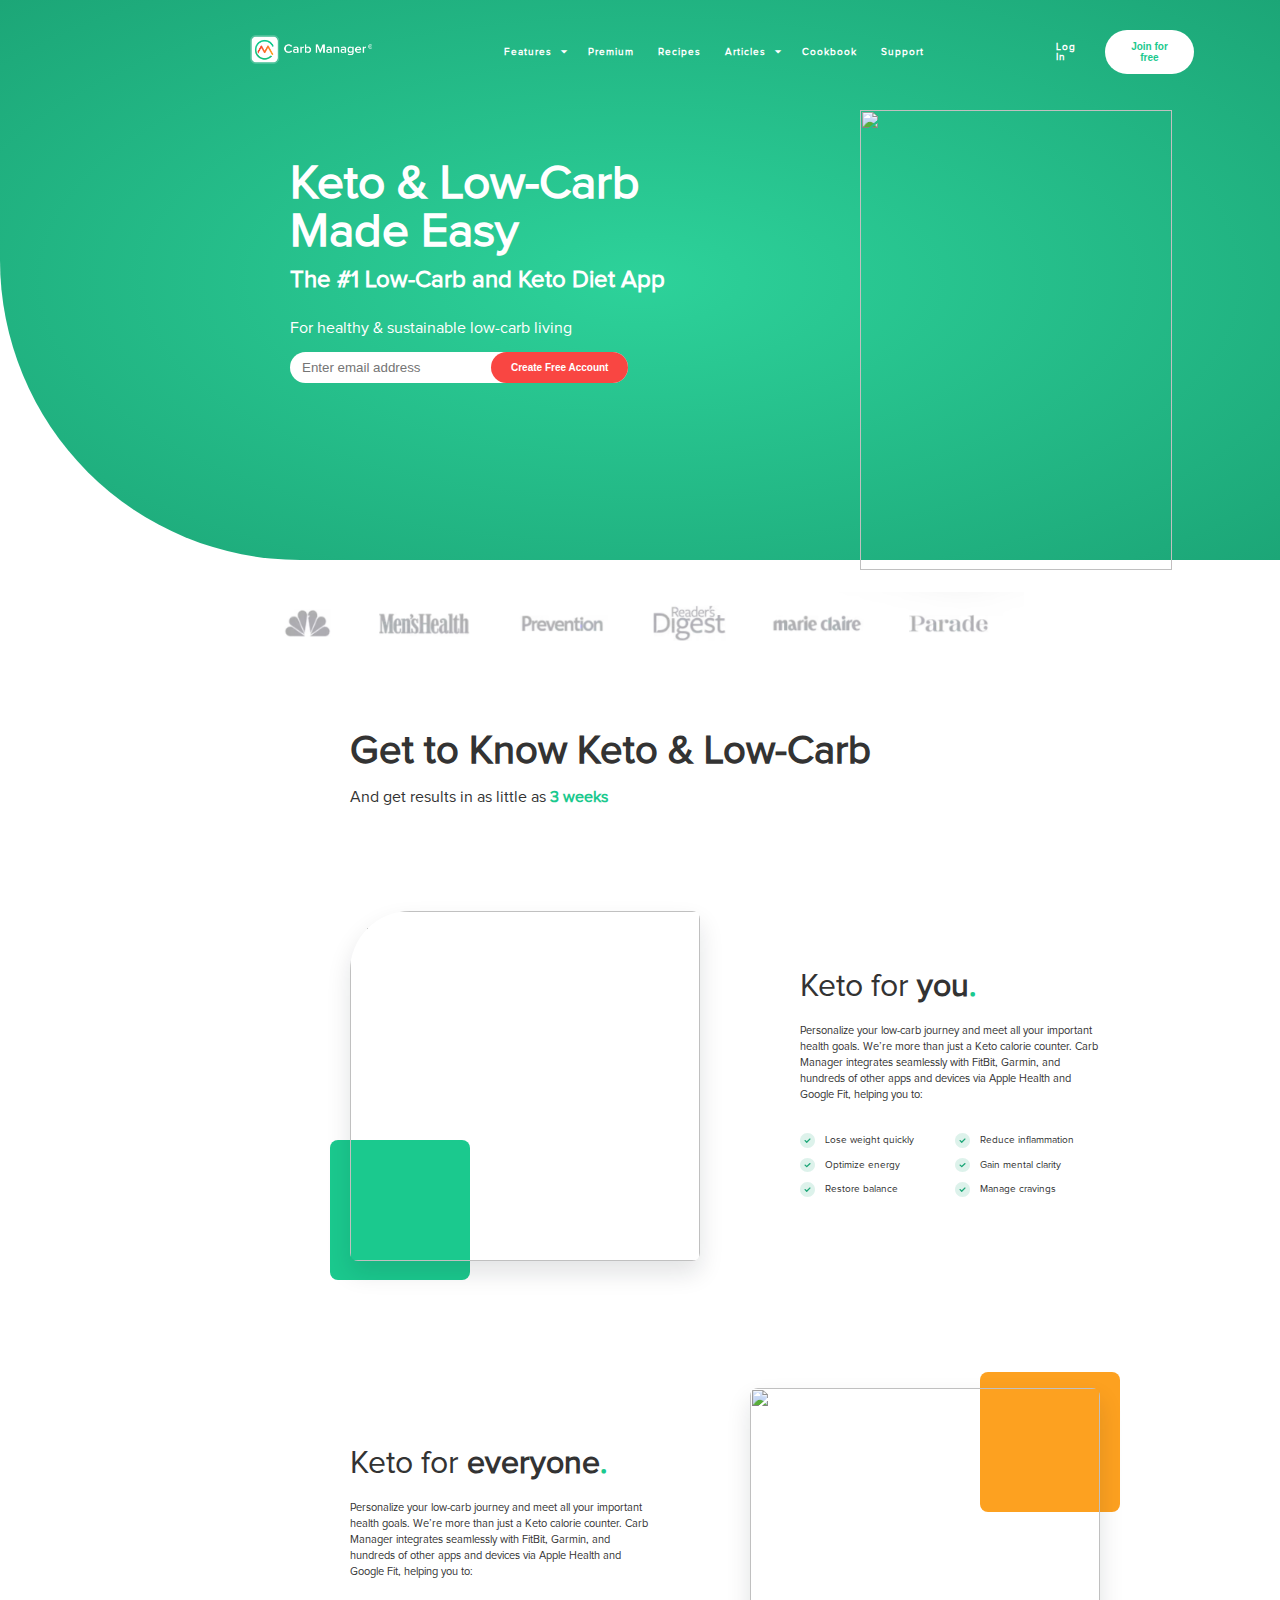
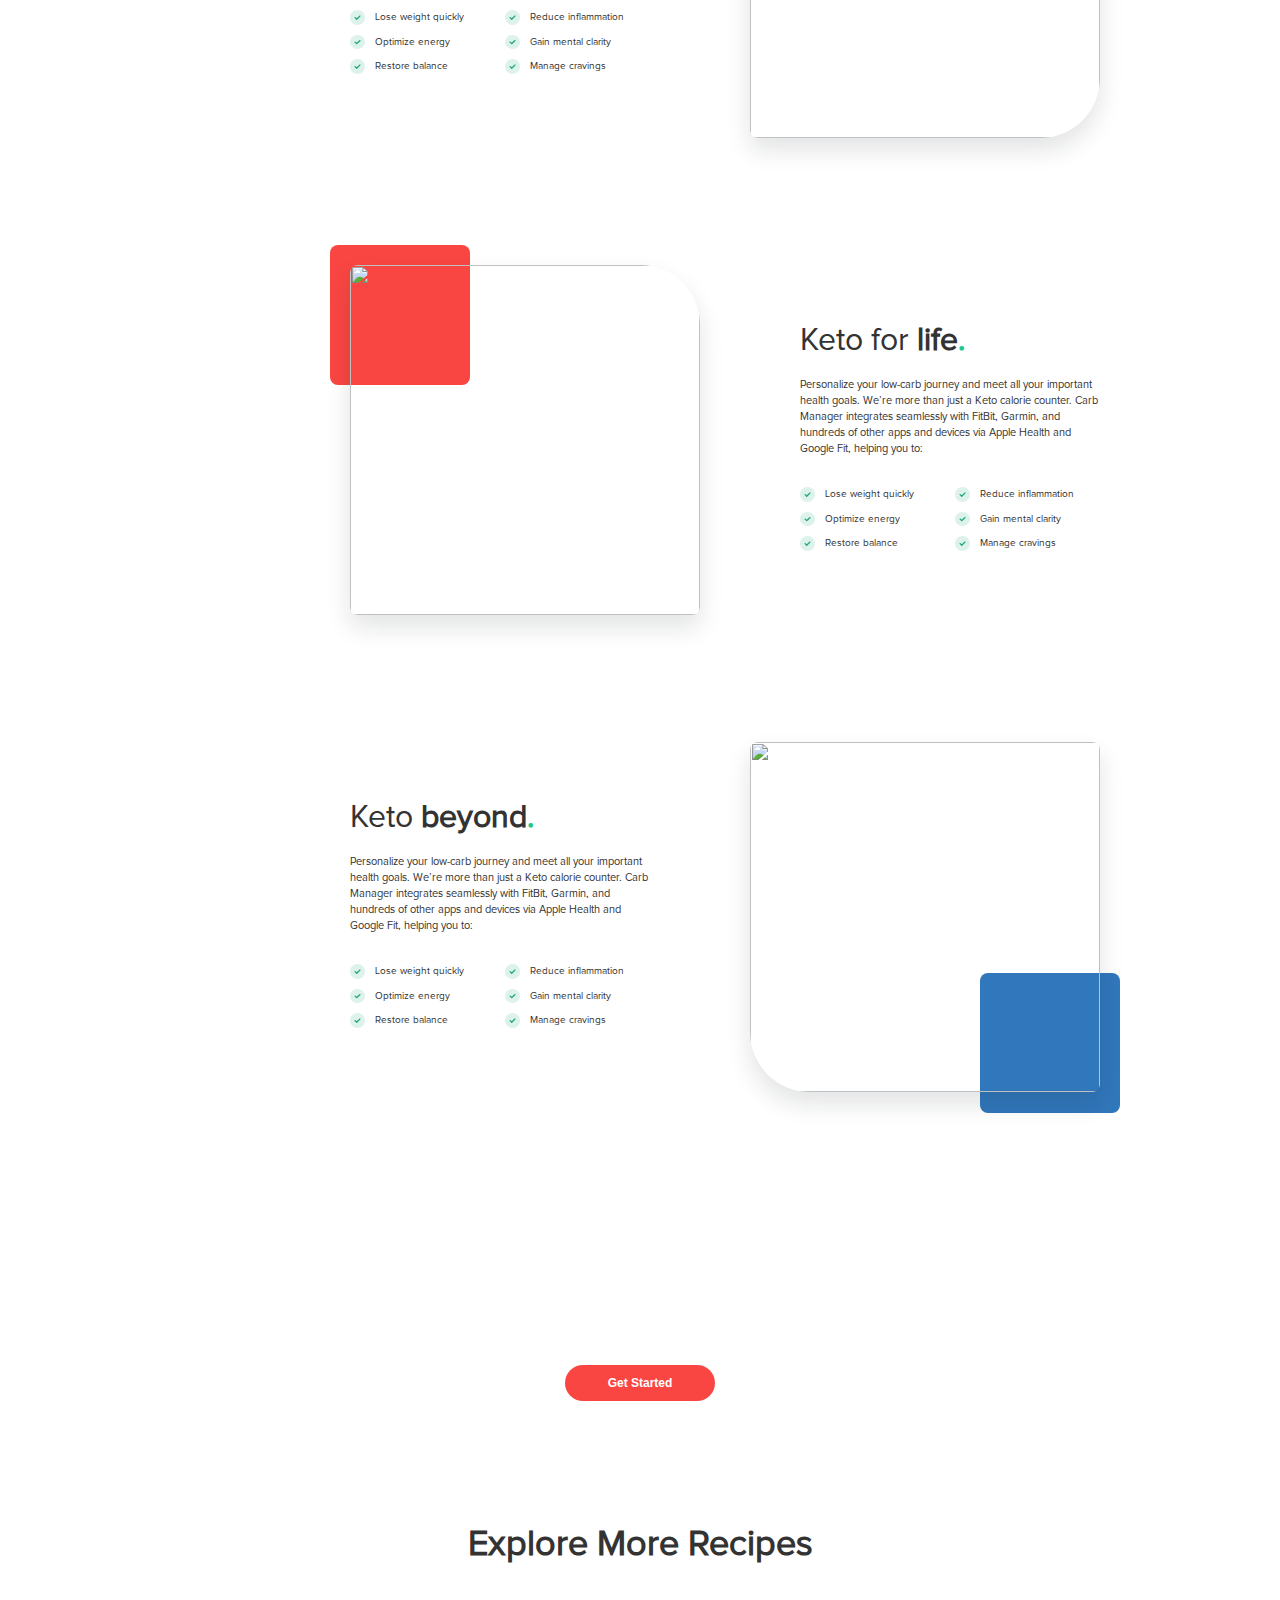
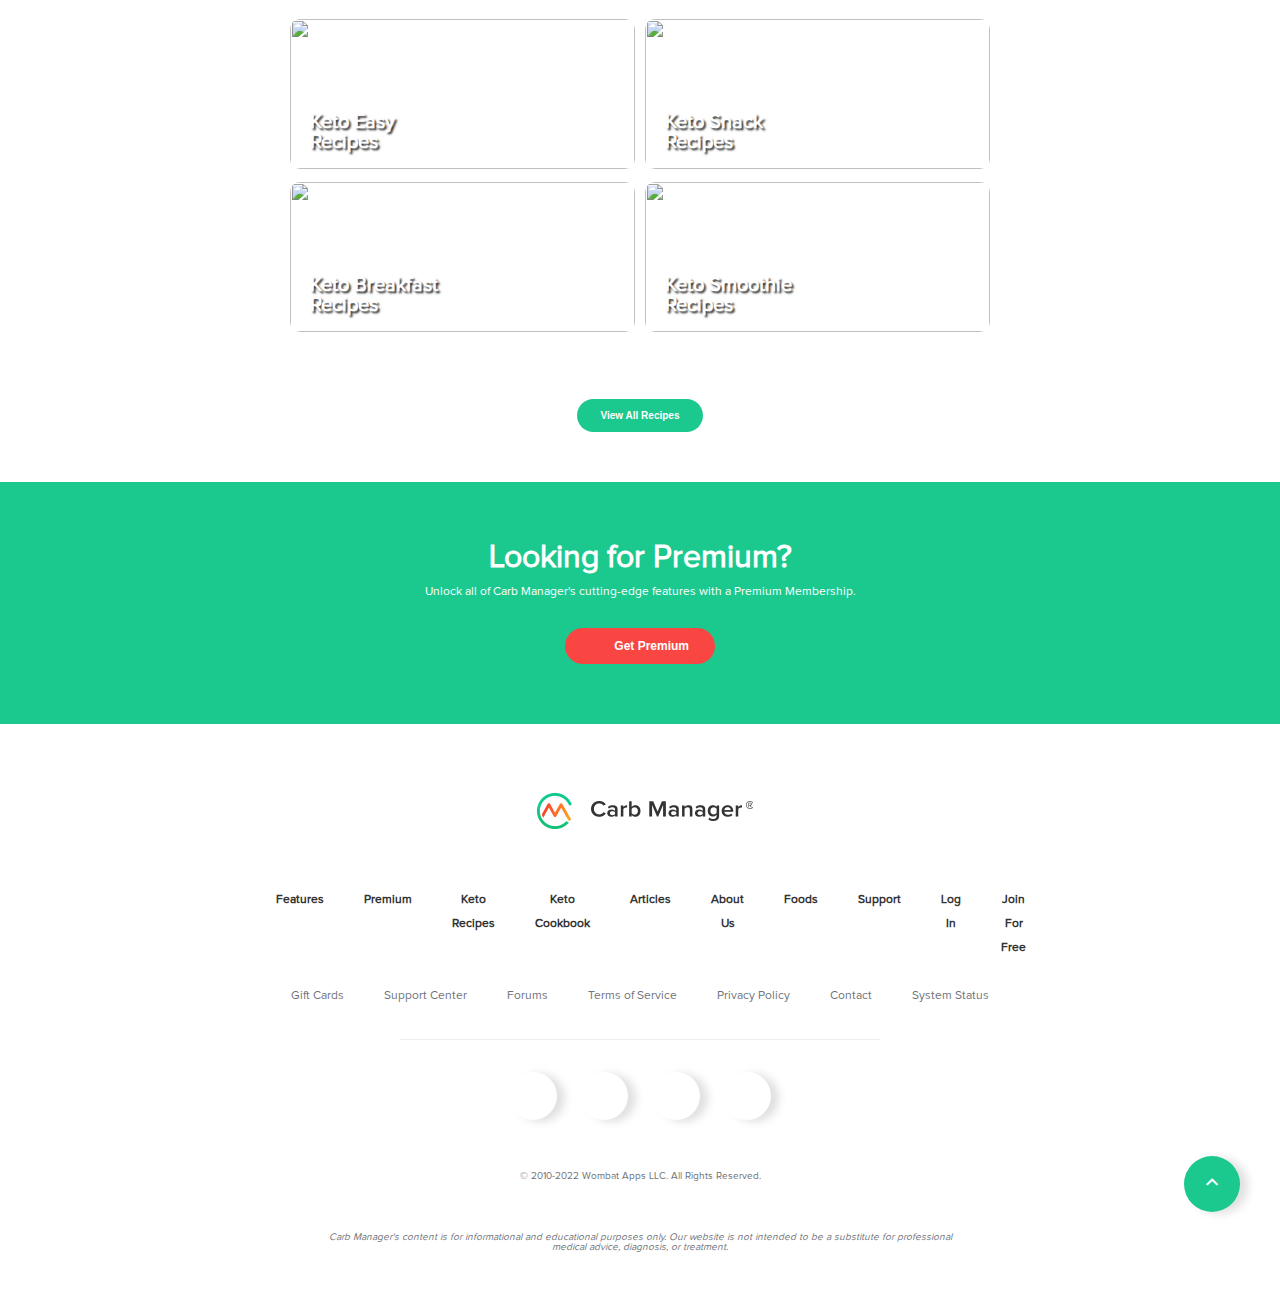
==== commit d004503e: "Small bugs fixed" ====
--- a/index.html
+++ b/index.html
@@ -103,9 +103,7 @@
                         <p class="text_small">For healthy & sustainable low-carb living</p>
                         <form>
                             <input type="email" placeholder="Enter email address" id="">
-                            <button class="btn_red">
-                                Create Free Account
-                            </button>
+                            <input type="submit" class="btn_red" id="banner_submit" value="Create Free Account">
                         </form>
                         <div class="appLogos">
                             <img src="https://upload.wikimedia.org/wikipedia/commons/thumb/7/78/Google_Play_Store_badge_EN.svg/2560px-Google_Play_Store_badge_EN.svg.png" alt="">
--- a/Styles/index.css
+++ b/Styles/index.css
@@ -452,6 +452,10 @@
   border-radius: 50px;
   border: none;
 }
+.hero_content > form > input[type="submit"] {
+    margin:0px;
+    padding:10px 20px;
+}
 .appLogos {
   display: flex;
   flex-direction: row;
